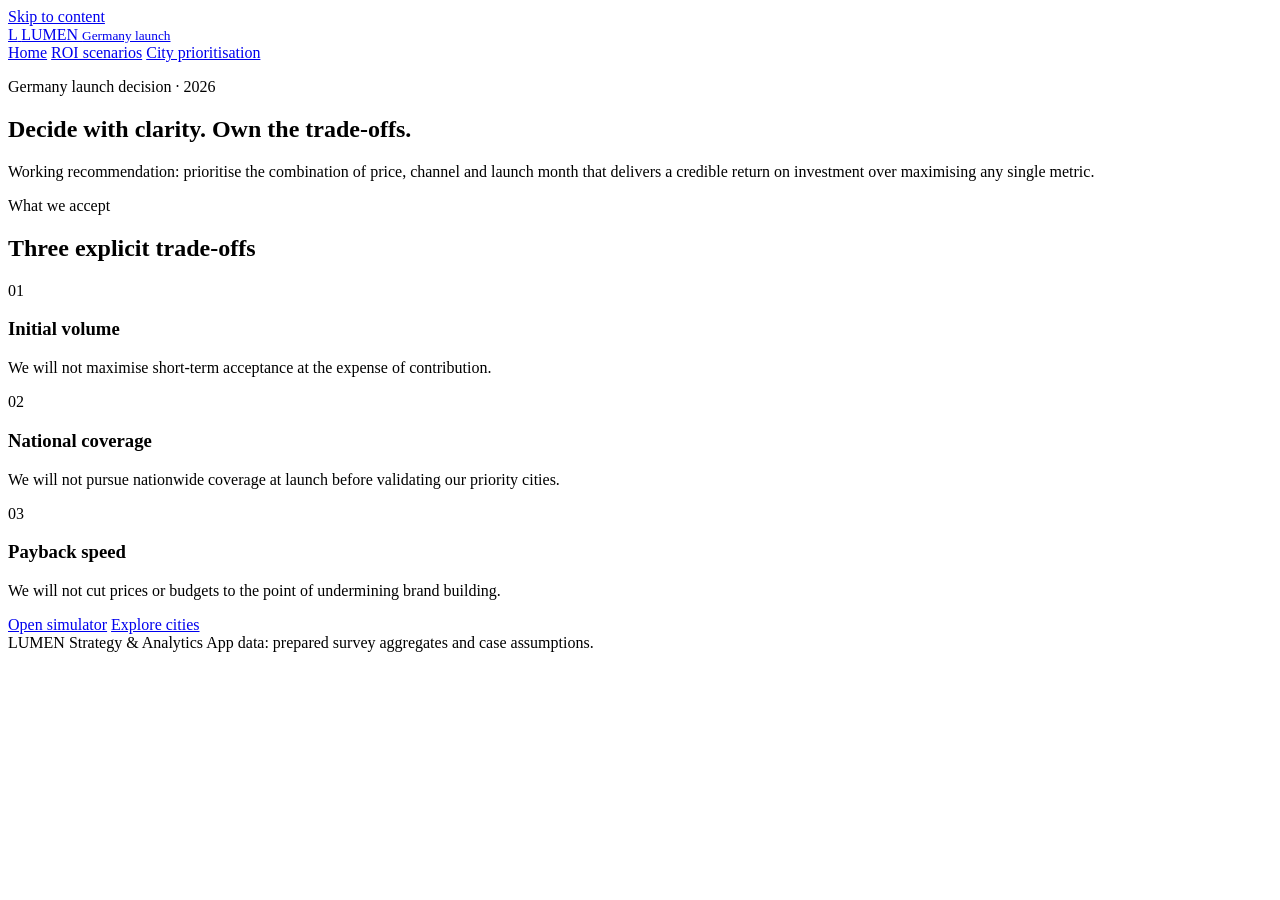
==== index.html @ 21ac66c3 "Merge pull request #10 from Nelwyr/feat/scenario-recommendation-copy Explain CAC and show recommende" ====
<!doctype html>
<html lang="en">
  <head>
    <meta charset="UTF-8" />
    <meta name="viewport" content="width=device-width, initial-scale=1.0" />
    <meta
      name="description"
      content="LUMEN Germany launch decision workspace: ROI scenarios and city prioritisation."
    />
    <title>LUMEN — Germany launch decision</title>
    <link rel="stylesheet" href="styles.css" />
  </head>
  <body>
    <a class="skip-link" href="#main-content">Skip to content</a>
    <header class="site-header">
      <a class="brand" href="#home" aria-label="LUMEN, home">
        <span class="brand-mark">L</span>
        <span>LUMEN <small>Germany launch</small></span>
      </a>
      <nav class="main-nav" aria-label="Main navigation">
        <a href="#home" data-route-link="home">Home</a>
        <a href="#simulator" data-route-link="simulator">ROI scenarios</a>
        <a href="#cities" data-route-link="cities">City prioritisation</a>
      </nav>
    </header>

    <main id="main-content" class="app-shell">
      <section id="home" class="view" data-view="home" aria-labelledby="home-title">
        <p class="eyebrow">Germany launch decision · 2026</p>
        <h1 id="home-title">Decide with clarity. Own the trade-offs.</h1>
        <p class="recommendation">
          Working recommendation: prioritise the combination of price, channel and launch month
          that delivers a credible return on investment over maximising any single metric.
        </p>

        <div class="section-heading">
          <p class="eyebrow">What we accept</p>
          <h2>Three explicit trade-offs</h2>
        </div>
        <div class="tradeoff-grid">
          <article class="tradeoff-card">
            <span class="card-index">01</span>
            <h3>Initial volume</h3>
            <p>We will not maximise short-term acceptance at the expense of contribution.</p>
          </article>
          <article class="tradeoff-card">
            <span class="card-index">02</span>
            <h3>National coverage</h3>
            <p>We will not pursue nationwide coverage at launch before validating our priority cities.</p>
          </article>
          <article class="tradeoff-card">
            <span class="card-index">03</span>
            <h3>Payback speed</h3>
            <p>We will not cut prices or budgets to the point of undermining brand building.</p>
          </article>
        </div>

        <div class="home-actions">
          <a class="button button-primary" href="#simulator">Open simulator</a>
          <a class="button button-secondary" href="#cities">Explore cities</a>
        </div>
      </section>

      <section id="simulator" class="view" data-view="simulator" aria-labelledby="simulator-title" hidden>
        <div class="view-header">
          <div>
            <p class="eyebrow">Core tool</p>
            <h1 id="simulator-title">ROI / scenario simulator</h1>
          </div>
          <span class="status-pill" id="simulator-status" role="status">Loading simulator…</span>
        </div>
        <p class="lede">Adjust price, channel mix, marketing budget and CAC to see the return and the trade-off you are choosing.</p>

        <div class="simulator-layout">
          <section class="panel controls-panel" aria-labelledby="scenario-inputs-title">
            <div class="panel-heading">
              <p class="eyebrow">Inputs</p>
              <h2 id="scenario-inputs-title">Scenario</h2>
            </div>
            <form id="scenario-form">
              <fieldset id="scenario-controls" disabled>
                <legend class="sr-only">Launch scenario inputs</legend>
                <div class="control-grid">
                  <label for="price">Retail price (€)
                    <span>Acceptance tested from €1.79 to €2.59</span>
                    <input id="price" name="price" type="number" min="0.01" step="0.01" value="2.29" required>
                  </label>
                  <label for="budget">Marketing budget (€)
                    <span>Total acquisition spend</span>
                    <input id="budget" name="budget" type="number" min="0.01" step="0.01" value="120000" required>
                  </label>
                  <label for="cac">CAC (€ / acquired customer)
                    <span id="cac-help">Customer acquisition cost: the average marketing spend to acquire one new customer. Enter your assumed cost per customer.</span>
                    <input id="cac" name="cac" type="number" min="0.01" step="0.01" value="44" aria-describedby="cac-help" required>
                  </label>
                </div>
                <fieldset class="channel-mix">
                  <legend>Channel mix · share of units (%)</legend>
                  <div class="control-grid">
                    <label for="mix-dtc">DTC Online<input id="mix-dtc" type="number" min="0" max="100" step="0.1" value="40" required></label>
                    <label for="mix-retail">Retail/Grocery<input id="mix-retail" type="number" min="0" max="100" step="0.1" value="30" required></label>
                    <label for="mix-gym">Gym &amp; Office<input id="mix-gym" type="number" min="0" max="100" step="0.1" value="30" required></label>
                  </div>
                  <p id="mix-total" class="input-help">Total: 100%. Shares must add up to 100%.</p>
                </fieldset>
                <p id="recommended-channel-mix" class="input-help"><strong>Our recommended channel mix:</strong><br>45% Gym &amp; Office · 40% DTC Online · 15% Retail/Grocery.</p>
              </fieldset>
              <p id="scenario-error" class="validation-message" role="alert" hidden></p>
              <button id="retry-simulator" class="button button-secondary" type="button" hidden>Retry loading</button>
            </form>
          </section>

          <section class="panel results-panel" aria-labelledby="scenario-results-title">
            <div class="panel-heading">
              <p class="eyebrow">Output</p>
              <h2 id="scenario-results-title">Scenario results</h2>
            </div>
            <div id="scenario-output" aria-live="polite" aria-atomic="true">
              <div class="metric-grid" aria-label="Calculated scenario metrics">
                <div><span>Unit contribution</span><strong data-metric="contribution">—</strong></div>
                <div><span>CAC assumption</span><strong data-metric="cac">—</strong></div>
                <div><span>LTV : CAC</span><strong data-metric="ratio">—</strong></div>
                <div><span>Estimated payback</span><strong data-metric="payback">—</strong></div>
                <div><span>Estimated acceptance</span><strong data-metric="acceptance">—</strong></div>
                <div><span>Expected customers acquired</span><strong data-metric="customers">—</strong></div>
                <div><span>Contribution LTV</span><strong data-metric="ltv">—</strong></div>
                <div><span>Gap to 3:1 target</span><strong data-metric="gap">—</strong></div>
              </div>
              <p id="target-status" class="target-status"></p>
              <p id="scenario-warning" class="validation-message" hidden></p>
              <div class="decision-note">
                <h3>Who this serves — and what we give up</h3>
                <p id="scenario-tradeoff">Your scenario assessment will appear once the inputs are ready.</p>
              </div>
            </div>
            <details class="model-notes">
              <summary>How to read these results</summary>
              <p>Clients acquired = budget / CAC. Acceptance is a separate survey estimate; it is not applied a second time to customer acquisition. Increasing budget scales customers, not per-customer returns.</p>
              <p>LTV and payback assume stable monthly purchases and an extrapolated customer lifetime calibrated from the historical LTV treated as net revenue. These are scenario assumptions, not observed German retention.</p>
              <p>The leadership assessment uses €2.19 as a premium-price proxy for Jonas and the 3:1 return target for Elena. It does not measure brand perception or prove a launch recommendation. Under a fixed lifetime, LTV:CAC and payback are mathematically linked.</p>
            </details>
          </section>
        </div>

        <div class="diagnostic-grid">
          <section class="panel diagnostic-card position-panel" aria-labelledby="positioning-title">
            <p class="eyebrow">Integrated diagnostic</p>
            <h2 id="positioning-title">Price positioning</h2>
            <p class="position-intro">Four segments. Four competitive contexts. Choose whose awareness matters for this price.</p>
            <fieldset id="position-controls" disabled>
              <legend>Who are we asking to choose LUMEN?</legend>
              <div id="position-segments" class="position-segments"></div>
              <label class="position-channel-label" for="position-channel">Compare single-can prices in <select id="position-channel"></select></label>
            </fieldset>
            <p id="position-status" class="input-help" role="status">Loading price positioning…</p>
            <button id="retry-positioning" class="button button-secondary" type="button" hidden>Retry loading</button>
            <div id="position-results" hidden>
              <div class="position-summary" aria-live="polite" aria-atomic="true">
                <h3 id="position-audience"></h3>
                <p id="position-price-summary"></p>
                <div class="decision-note"><h3>What this price asks of this segment</h3><p id="position-assessment"></p></div>
              </div>
              <figure class="position-figure">
                <figcaption>Price × segment awareness <span>Dots = competitors · vertical line = LUMEN price only</span></figcaption>
                <div id="position-chart"></div>
              </figure>
              <div id="position-brand-cards" class="position-brand-cards"></div>
              <p id="position-channel-note" class="input-help"></p>
              <details class="model-notes"><summary>Awareness, prices and interpretation</summary>
                <p>Awareness = respondents recognising a brand / all respondents in the selected segment, across cities. Counts come from the case's synthetic customer survey; percentages are displayed rounded to whole numbers. The four segments are never pooled into a German average. Awareness is not perceived quality, preference or willingness to pay.</p>
                <p>Prices come from competitor_prices_by_channel.csv, using single 330ml cans only. Multipacks and subscriptions are excluded. Changing channel moves prices, while awareness continues to describe the selected segment as a whole. Changing segment preserves both axis scales. The price axis expands if LUMEN exceeds the displayed range.</p>
                <p>LUMEN has no measured awareness in this survey. Its full-height vertical line encodes only the simulator's retail price; it has no dot or awareness value. The nearest-price assessment uses listed brands in the chosen channel; equal distances use the numbered brand order. This comparison does not adjust the simulator's acceptance or ROI.</p>
                <p>Each brand card gives the recognition count and segment sample size. Samples of 8–14 are directional; awareness below n = 8 is withheld. Sample sizes are not confidence intervals or evidence of population representativeness. The browser loads prepared prices and segment aggregates only.</p>
              </details>
            </div>
          </section>
          <section class="panel diagnostic-card launch-panel" aria-labelledby="timing-title">
            <p class="eyebrow">Integrated diagnostic</p>
            <h2 id="timing-title">Launch window</h2>
            <p class="launch-intro">Choose when to learn — and how long to wait for a real demand test.</p>
            <fieldset id="launch-controls" disabled>
              <legend class="sr-only">Launch timing</legend>
              <label for="launch-month">On-shelf launch month
                <select id="launch-month">
                  <option value="1">January</option><option value="2">February</option><option value="3">March</option>
                  <option value="4" selected>April</option><option value="5">May</option><option value="6">June</option>
                  <option value="7">July</option><option value="8">August</option><option value="9">September</option>
                  <option value="10">October</option><option value="11">November</option><option value="12">December</option>
                </select>
              </label>
              <div class="launch-presets" aria-label="Compare launch approaches">
                <button class="button button-secondary" type="button" data-launch-preset="4" aria-pressed="true">April · before the climb</button>
                <button class="button button-secondary" type="button" data-launch-preset="9" aria-pressed="false">September · quieter pilot</button>
              </div>
            </fieldset>
            <p id="launch-status" class="input-help" role="status">Loading launch context…</p>
            <button id="retry-launch" class="button button-secondary" type="button" hidden>Retry loading</button>
            <div id="launch-results" hidden>
              <div class="launch-assessment" aria-live="polite" aria-atomic="true">
                <p id="launch-selection-summary" class="launch-selection-summary"></p>
                <div class="launch-metrics">
                  <div><strong id="launch-wait"></strong><span id="launch-test-month"></span></div>
                  <div><strong id="launch-exposure"></strong><span id="launch-exposure-label"></span></div>
                </div>
                <div class="decision-note"><h3>What this timing costs</h3><p id="launch-tradeoff"></p></div>
              </div>
              <figure class="launch-figure">
                <figcaption>Monthly demand index <span>Dashed line = source baseline 100 · highlighted column = launch</span><span>Temperature strip below = average German temperature (°C)</span></figcaption>
                <div id="launch-chart" class="launch-chart-scroll" tabindex="0" role="region" aria-label="Year of demand and separate temperature strip; scroll horizontally on small screens"></div>
                <p class="input-help launch-scroll-help">Scroll to compare all 12 months. Launch values also appear above.</p>
              </figure>
              <p id="launch-comparison" class="input-help"></p>
              <p class="input-help">A cheaper learning phase means deliberately limiting pilot spend; the data does not establish lower CAC in quieter months. Temperature is context, not a causal demand model. Timing does not change the ROI calculations above; no euro cost or sales forecast is implied.</p>
              <details class="model-notes"><summary>Timing method and monthly values</summary>
                <p id="launch-method"></p>
                <table class="launch-data-table"><caption>Demand index and average German temperature</caption><thead><tr><th scope="col">Month</th><th scope="col">Index</th><th scope="col">Temperature</th></tr></thead><tbody id="launch-data-body"></tbody></table>
              </details>
            </div>
          </section>
        </div>
      </section>

      <section id="cities" class="view" data-view="cities" aria-labelledby="cities-title" hidden>
        <div class="view-header">
          <div>
            <p class="eyebrow">Where to launch</p>
            <h1 id="cities-title">City prioritisation</h1>
          </div>
          <span class="status-pill" id="city-status" role="status">Loading city data…</span>
        </div>
        <p class="lede">Choose what matters for the first launch. Compare five cities on market size, growth and wellness survey share, and see the trade-off as you change the weights.</p>

        <section class="panel city-weights" aria-labelledby="city-weights-title">
          <div class="panel-heading">
            <p class="eyebrow">Your criteria</p>
            <h2 id="city-weights-title">What should lead the decision?</h2>
          </div>
          <form id="city-form">
            <fieldset id="city-controls" disabled>
              <legend class="sr-only">Criterion importance, from 0 to 100; weights are normalised automatically</legend>
              <div class="city-weight-grid">
                <label for="weight-marketSizeEur"><span class="criterion-label"><i class="criterion-0"></i>Market size <output id="share-marketSizeEur" for="weight-marketSizeEur">—</output></span>
                  <span class="weight-description">National market × illustrative regional share</span>
                  <input id="weight-marketSizeEur" type="range" min="0" max="100" step="1" value="50" aria-describedby="city-weight-help">
                </label>
                <label for="weight-growth"><span class="criterion-label"><i class="criterion-1"></i>Regional growth <output id="share-growth" for="weight-growth">—</output></span>
                  <span class="weight-description">Regional CAGR assumption from Exhibit 1</span>
                  <input id="weight-growth" type="range" min="0" max="100" step="1" value="50" aria-describedby="city-weight-help">
                </label>
                <label for="weight-wellnessDensity"><span class="criterion-label"><i class="criterion-2"></i>Wellness density <output id="share-wellnessDensity" for="weight-wellnessDensity">—</output></span>
                  <span class="weight-description">Proxy: wellness respondents / city sample</span>
                  <input id="weight-wellnessDensity" type="range" min="0" max="100" step="1" value="50" aria-describedby="city-weight-help city-proxy-note">
                </label>
              </div>
              <div class="city-weight-footer">
                <p id="city-weight-help" class="input-help">Move importance from 0 to 100. Displayed weights divide each importance by their total. Equal weights are a starting point, not a recommendation.</p>
                <button id="city-reset-weights" type="button" class="button button-secondary">Reset to equal weights</button>
              </div>
            </fieldset>
          </form>
          <p id="city-weight-summary" class="sr-only" aria-live="polite"></p>
          <p id="city-error" class="validation-message" role="alert" hidden></p>
          <button id="retry-cities" type="button" class="button button-secondary" hidden>Retry loading</button>
        </section>

        <div id="city-results" hidden>
          <section class="panel city-panel" aria-labelledby="city-ranking-title">
            <div class="panel-heading">
              <p class="eyebrow">Relative priorities</p>
              <h2 id="city-ranking-title">Candidate cities</h2>
              <p id="city-ranking-summary" aria-live="polite"></p>
            </div>
            <div class="city-table-scroll" role="region" aria-label="City ranking table; scroll horizontally on small screens" tabindex="0">
              <table class="city-table">
                <caption class="sr-only">Weighted city ranking with contributions, raw inputs and change from equal weights</caption>
                <thead><tr><th scope="col">Rank</th><th scope="col">City / sample</th><th scope="col">Priority index / 100</th><th scope="col">Market size<br><small>2026 · illustrative</small></th><th scope="col">Growth<br><small>CAGR</small></th><th scope="col">Wellness<br><small>Survey share</small></th><th scope="col">Rank change<br><small>vs equal weights</small></th></tr></thead>
                <tbody id="city-ranking-body"></tbody>
              </table>
            </div>
            <p class="input-help">Bar colours match the three criteria above. Contributions add to the index before display rounding. Ties share a rank; tied cities appear alphabetically. Select a city to inspect its survey evidence.</p>
            <div class="decision-note city-tradeoff"><h3>The trade-off</h3><p id="city-tradeoff"></p></div>
            <details class="model-notes">
              <summary>Scoring, sources and limits</summary>
              <p id="city-source-context"></p>
              <p>Each criterion is scaled across these five cities: 100 × (city value − lowest value) / (highest − lowest). The index is the sum of the three scaled values × your normalised weights. A criterion identical across all cities gets 50 for everyone. Zero means lowest in this comparison, not no opportunity.</p>
              <p id="city-proxy-note">Wellness density is a proxy: the share of Urban Wellness Professionals among all respondents in each city. This is survey composition, not a measured population share or a count of wellness venues. The survey has not been population-weighted. City purchase intent is context only.</p>
              <p>Reliability is a sample-size flag, not statistical confidence: n ≥ 15 reliable; n = 8–14 directional; n &lt; 8 insufficient. Only city-level inputs enter the ranking. All segment-level averages are diagnostic only; intent is withheld for n &lt; 8. Ranking is unavailable if a candidate city's total sample falls below 15.</p>
              <p>The regional shares and growth rates are illustrative case assumptions. This screen does not estimate LUMEN market share, city acquisition costs, distribution access or city ROI. Small score gaps do not establish a meaningful difference.</p>
            </details>
            <p id="city-other-context" class="input-help"></p>
          </section>

          <section class="panel city-diagnostics" aria-labelledby="city-diagnostic-title">
            <div class="city-diagnostic-heading">
              <div><p class="eyebrow">Evidence behind the comparison</p><h2 id="city-diagnostic-title">City survey diagnostics</h2></div>
              <label for="city-diagnostic-select">Inspect city <select id="city-diagnostic-select"></select></label>
            </div>
            <p id="city-survey-summary"></p>
            <p class="input-help">Segment averages below never change the ranking. Small samples limit interpretation even when a city total passes the reliability threshold.</p>
            <div id="city-segment-diagnostics" class="city-segment-grid"></div>
          </section>
        </div>
      </section>
    </main>

    <footer class="site-footer">
      <span>LUMEN Strategy &amp; Analytics</span>
      <span>App data: prepared survey aggregates and case assumptions.</span>
    </footer>
    <script type="module" src="app.js"></script>
  </body>
</html>
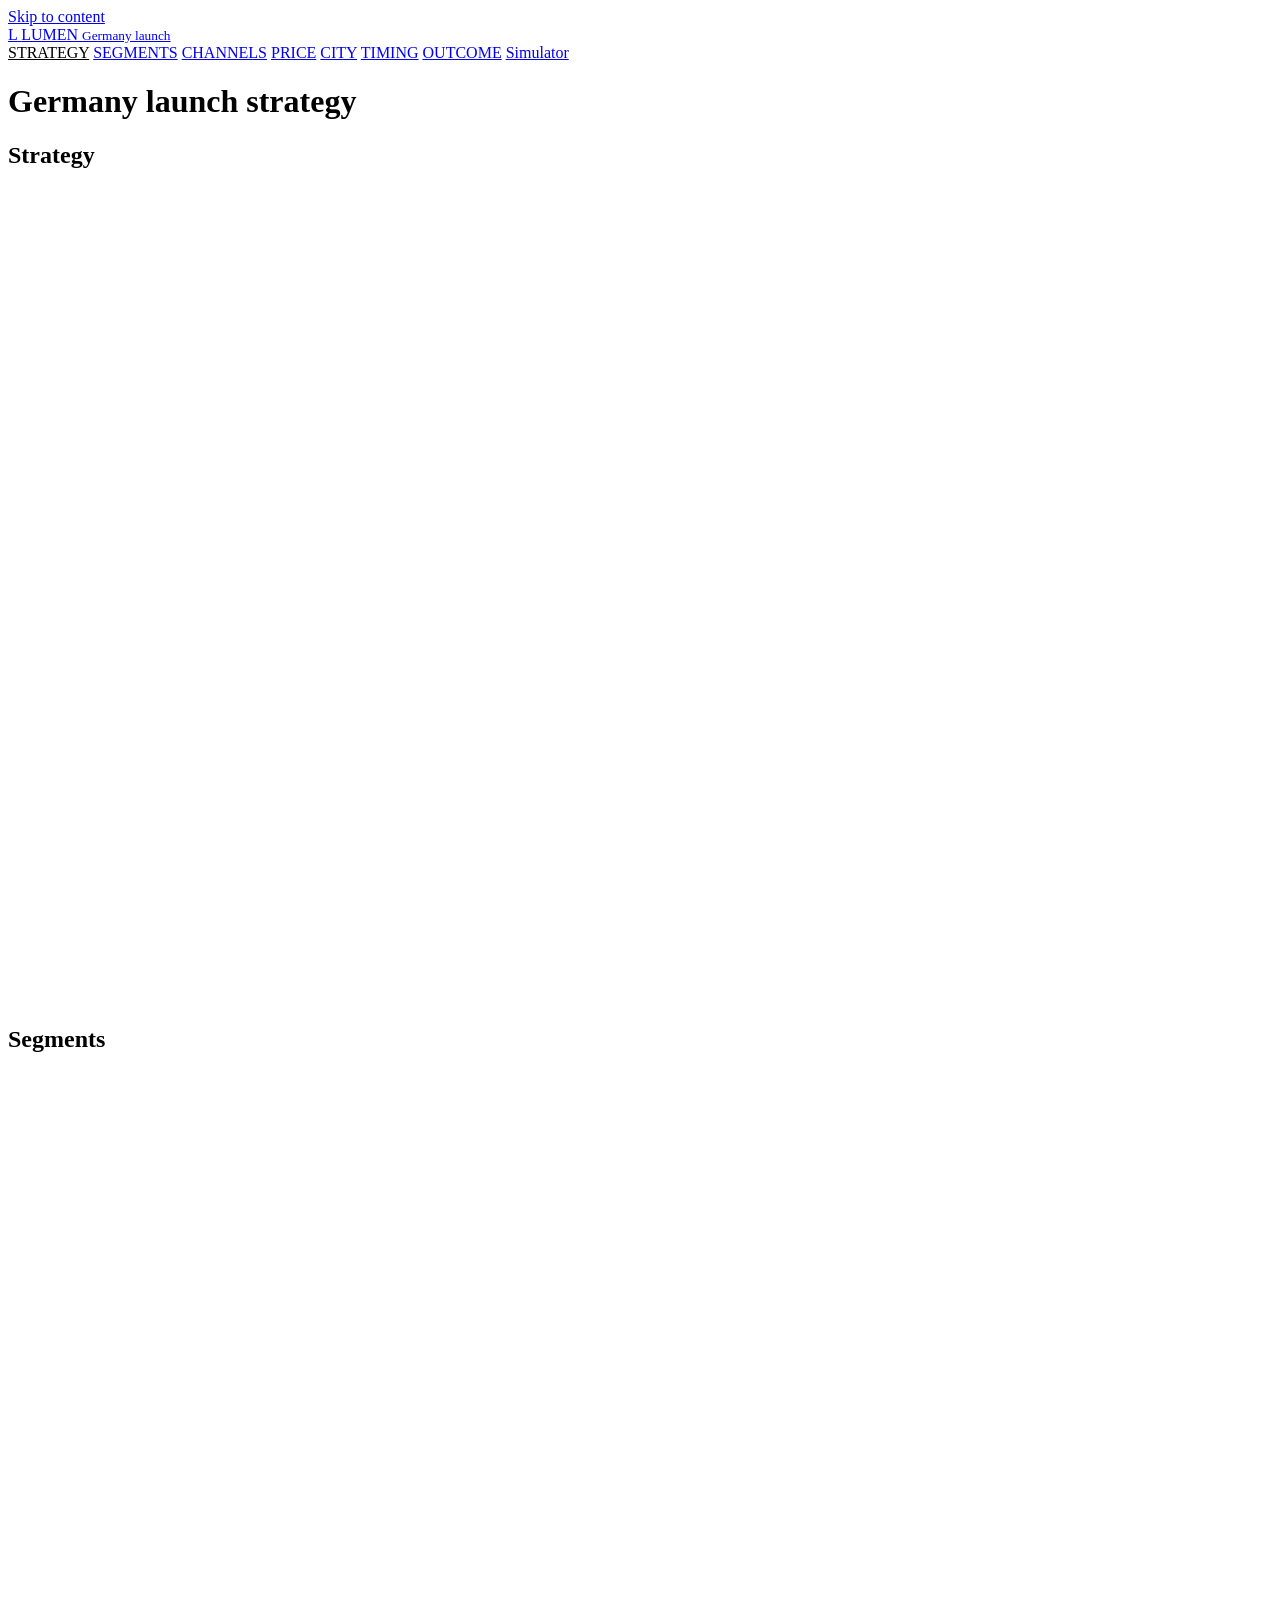
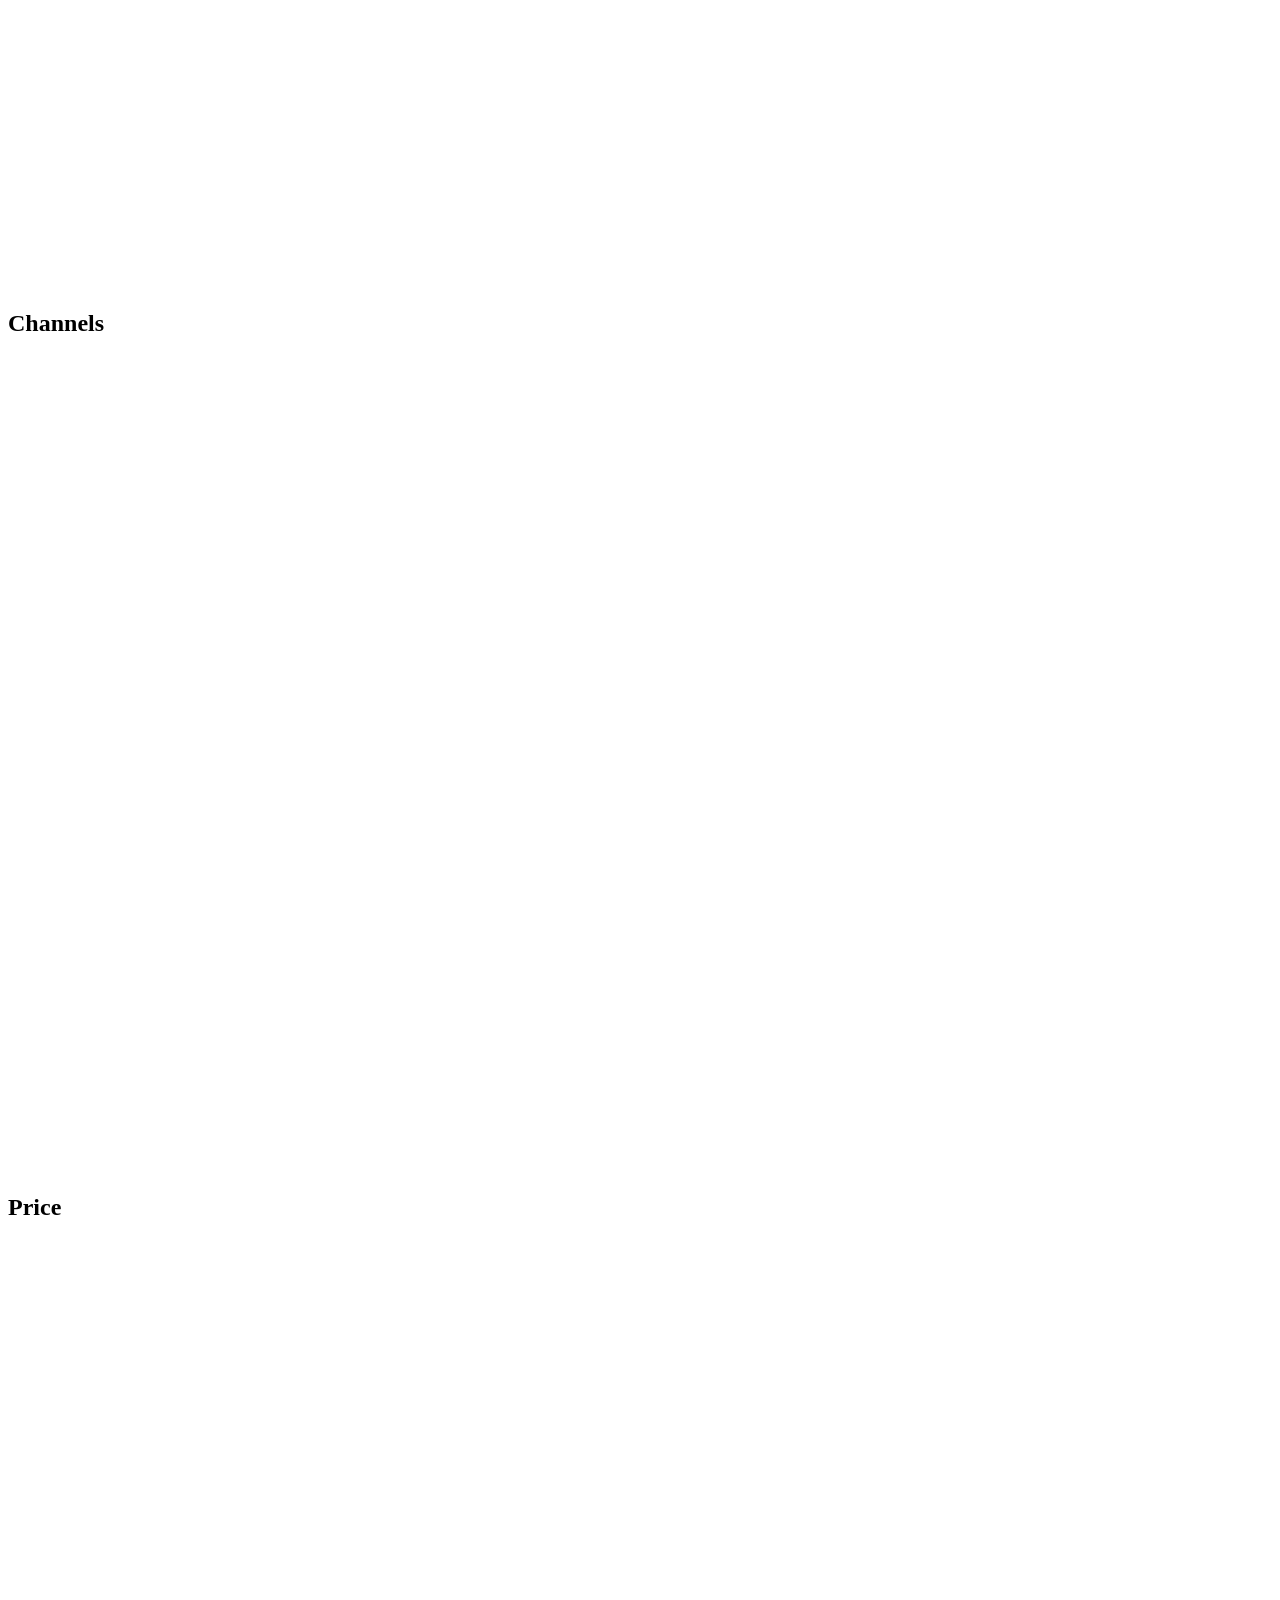
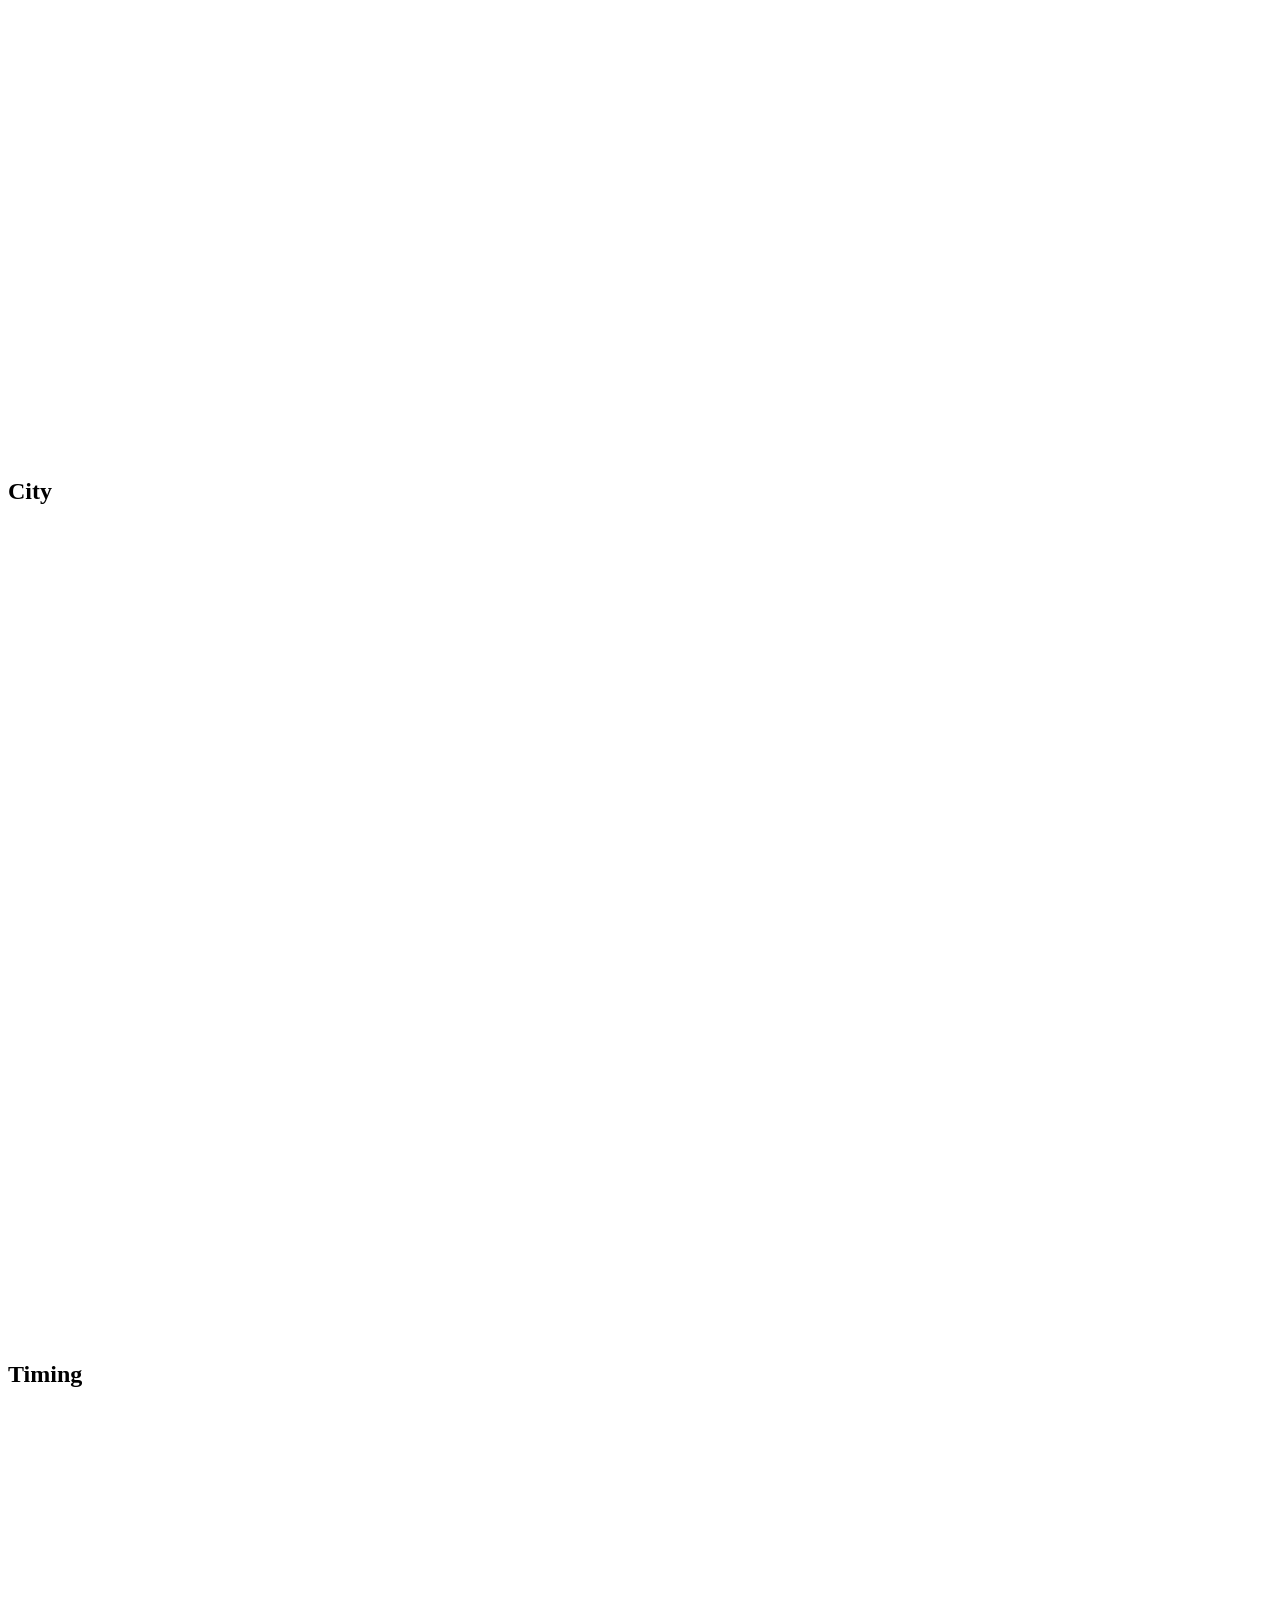
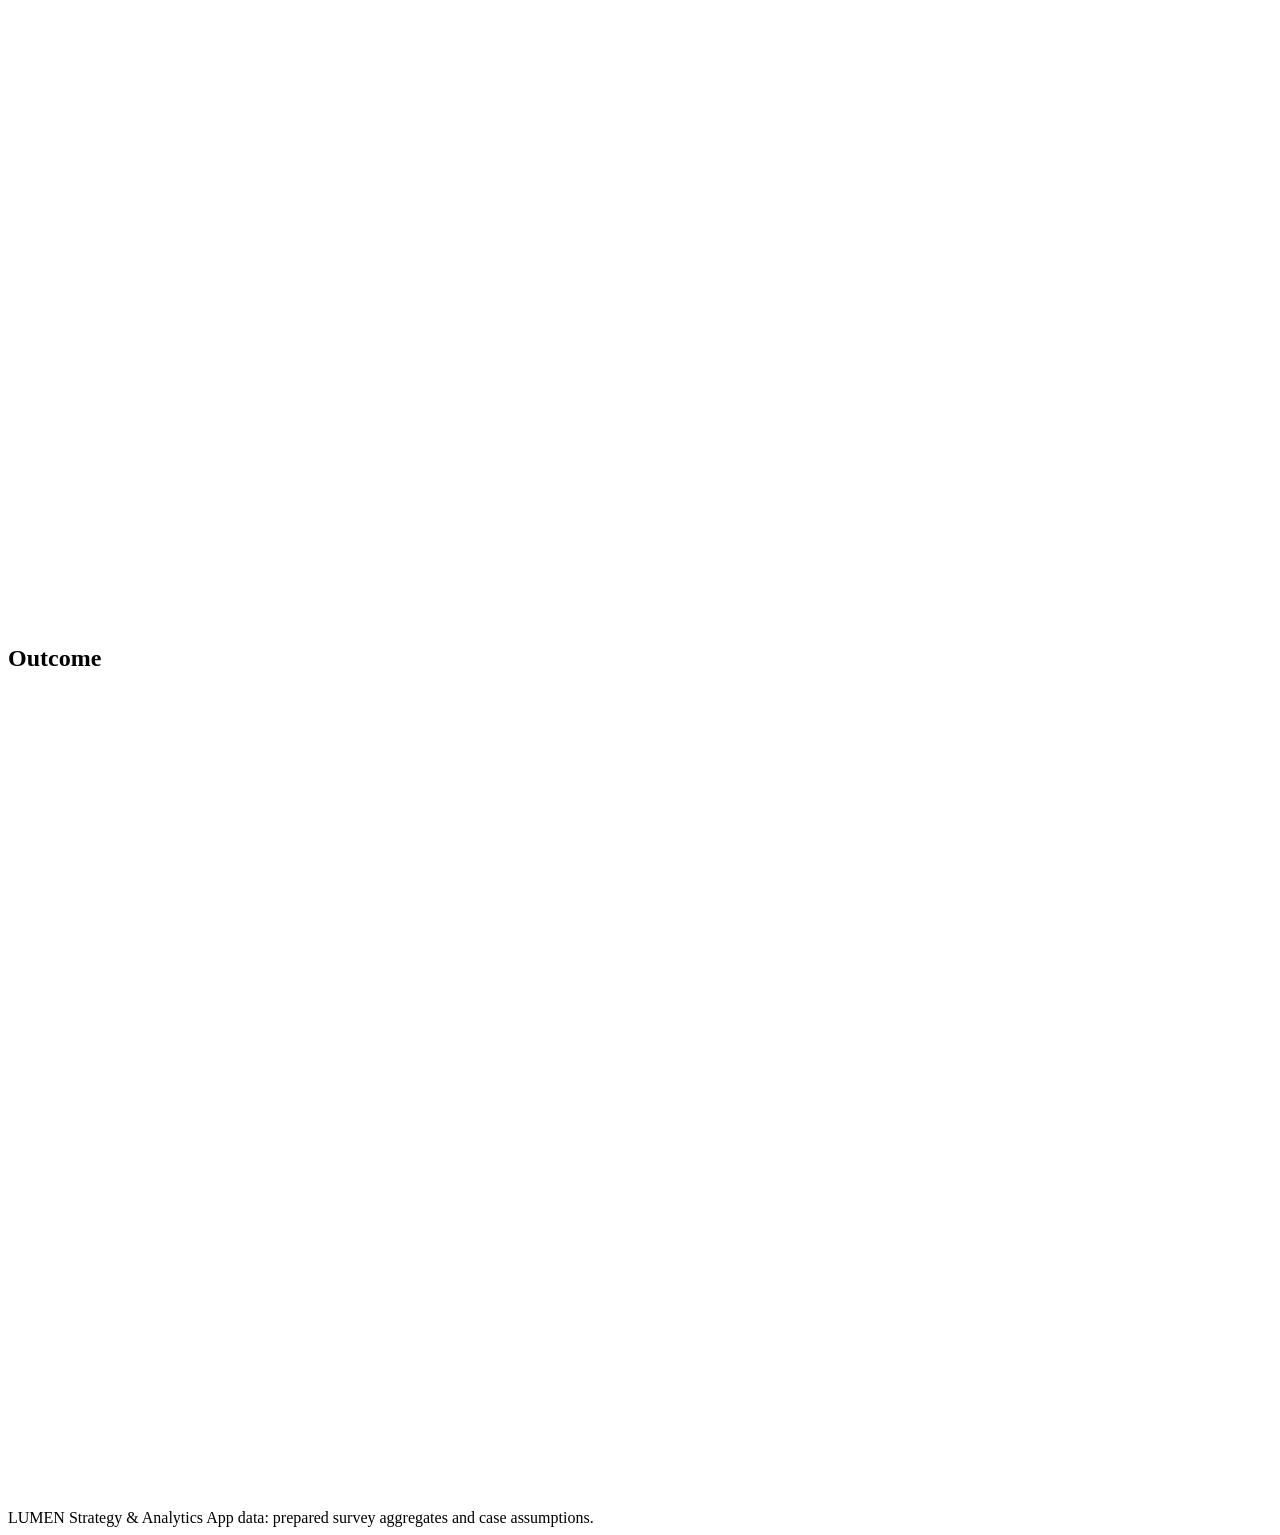
==== commit c39d7aca: "Add story page shell and preserve simulator workspace" ====
--- a/index.html
+++ b/index.html
@@ -1,305 +1,56 @@
 <!doctype html>
-<html lang="en">
+<html lang="en" class="story-page">
   <head>
     <meta charset="UTF-8" />
     <meta name="viewport" content="width=device-width, initial-scale=1.0" />
-    <meta
-      name="description"
-      content="LUMEN Germany launch decision workspace: ROI scenarios and city prioritisation."
-    />
-    <title>LUMEN — Germany launch decision</title>
+    <meta name="description" content="LUMEN Germany launch strategy and scenario simulator." />
+    <title>LUMEN — Germany launch strategy</title>
     <link rel="stylesheet" href="styles.css" />
+    <link rel="stylesheet" href="story.css" />
   </head>
   <body>
     <a class="skip-link" href="#main-content">Skip to content</a>
-    <header class="site-header">
-      <a class="brand" href="#home" aria-label="LUMEN, home">
-        <span class="brand-mark">L</span>
-        <span>LUMEN <small>Germany launch</small></span>
-      </a>
-      <nav class="main-nav" aria-label="Main navigation">
-        <a href="#home" data-route-link="home">Home</a>
-        <a href="#simulator" data-route-link="simulator">ROI scenarios</a>
-        <a href="#cities" data-route-link="cities">City prioritisation</a>
-      </nav>
-    </header>
+    <div class="story-header">
+      <header class="site-header">
+        <a class="brand" href="#strategy" aria-label="LUMEN, strategy">
+          <span class="brand-mark">L</span>
+          <span>LUMEN <small>Germany launch</small></span>
+        </a>
+        <nav class="main-nav" aria-label="Main navigation">
+          <a href="#strategy" data-section-link aria-current="location">STRATEGY</a>
+          <a href="#segments" data-section-link>SEGMENTS</a>
+          <a href="#channels" data-section-link>CHANNELS</a>
+          <a href="#price" data-section-link>PRICE</a>
+          <a href="#city" data-section-link>CITY</a>
+          <a href="#timing" data-section-link>TIMING</a>
+          <a href="#outcome" data-section-link>OUTCOME</a>
+          <a href="simulator.html">Simulator</a>
+        </nav>
+      </header>
+    </div>
 
-    <main id="main-content" class="app-shell">
-      <section id="home" class="view" data-view="home" aria-labelledby="home-title">
-        <p class="eyebrow">Germany launch decision · 2026</p>
-        <h1 id="home-title">Decide with clarity. Own the trade-offs.</h1>
-        <p class="recommendation">
-          Working recommendation: prioritise the combination of price, channel and launch month
-          that delivers a credible return on investment over maximising any single metric.
-        </p>
-
-        <div class="section-heading">
-          <p class="eyebrow">What we accept</p>
-          <h2>Three explicit trade-offs</h2>
-        </div>
-        <div class="tradeoff-grid">
-          <article class="tradeoff-card">
-            <span class="card-index">01</span>
-            <h3>Initial volume</h3>
-            <p>We will not maximise short-term acceptance at the expense of contribution.</p>
-          </article>
-          <article class="tradeoff-card">
-            <span class="card-index">02</span>
-            <h3>National coverage</h3>
-            <p>We will not pursue nationwide coverage at launch before validating our priority cities.</p>
-          </article>
-          <article class="tradeoff-card">
-            <span class="card-index">03</span>
-            <h3>Payback speed</h3>
-            <p>We will not cut prices or budgets to the point of undermining brand building.</p>
-          </article>
-        </div>
-
-        <div class="home-actions">
-          <a class="button button-primary" href="#simulator">Open simulator</a>
-          <a class="button button-secondary" href="#cities">Explore cities</a>
-        </div>
+    <main id="main-content" class="app-shell" tabindex="-1">
+      <h1 class="sr-only">Germany launch strategy</h1>
+      <section id="strategy" class="story-section" aria-labelledby="strategy-title">
+        <h2 id="strategy-title">Strategy</h2>
       </section>
-
-      <section id="simulator" class="view" data-view="simulator" aria-labelledby="simulator-title" hidden>
-        <div class="view-header">
-          <div>
-            <p class="eyebrow">Core tool</p>
-            <h1 id="simulator-title">ROI / scenario simulator</h1>
-          </div>
-          <span class="status-pill" id="simulator-status" role="status">Loading simulator…</span>
-        </div>
-        <p class="lede">Adjust price, channel mix, marketing budget and CAC to see the return and the trade-off you are choosing.</p>
-
-        <div class="simulator-layout">
-          <section class="panel controls-panel" aria-labelledby="scenario-inputs-title">
-            <div class="panel-heading">
-              <p class="eyebrow">Inputs</p>
-              <h2 id="scenario-inputs-title">Scenario</h2>
-            </div>
-            <form id="scenario-form">
-              <fieldset id="scenario-controls" disabled>
-                <legend class="sr-only">Launch scenario inputs</legend>
-                <div class="control-grid">
-                  <label for="price">Retail price (€)
-                    <span>Acceptance tested from €1.79 to €2.59</span>
-                    <input id="price" name="price" type="number" min="0.01" step="0.01" value="2.29" required>
-                  </label>
-                  <label for="budget">Marketing budget (€)
-                    <span>Total acquisition spend</span>
-                    <input id="budget" name="budget" type="number" min="0.01" step="0.01" value="120000" required>
-                  </label>
-                  <label for="cac">CAC (€ / acquired customer)
-                    <span id="cac-help">Customer acquisition cost: the average marketing spend to acquire one new customer. Enter your assumed cost per customer.</span>
-                    <input id="cac" name="cac" type="number" min="0.01" step="0.01" value="44" aria-describedby="cac-help" required>
-                  </label>
-                </div>
-                <fieldset class="channel-mix">
-                  <legend>Channel mix · share of units (%)</legend>
-                  <div class="control-grid">
-                    <label for="mix-dtc">DTC Online<input id="mix-dtc" type="number" min="0" max="100" step="0.1" value="40" required></label>
-                    <label for="mix-retail">Retail/Grocery<input id="mix-retail" type="number" min="0" max="100" step="0.1" value="30" required></label>
-                    <label for="mix-gym">Gym &amp; Office<input id="mix-gym" type="number" min="0" max="100" step="0.1" value="30" required></label>
-                  </div>
-                  <p id="mix-total" class="input-help">Total: 100%. Shares must add up to 100%.</p>
-                </fieldset>
-                <p id="recommended-channel-mix" class="input-help"><strong>Our recommended channel mix:</strong><br>45% Gym &amp; Office · 40% DTC Online · 15% Retail/Grocery.</p>
-              </fieldset>
-              <p id="scenario-error" class="validation-message" role="alert" hidden></p>
-              <button id="retry-simulator" class="button button-secondary" type="button" hidden>Retry loading</button>
-            </form>
-          </section>
-
-          <section class="panel results-panel" aria-labelledby="scenario-results-title">
-            <div class="panel-heading">
-              <p class="eyebrow">Output</p>
-              <h2 id="scenario-results-title">Scenario results</h2>
-            </div>
-            <div id="scenario-output" aria-live="polite" aria-atomic="true">
-              <div class="metric-grid" aria-label="Calculated scenario metrics">
-                <div><span>Unit contribution</span><strong data-metric="contribution">—</strong></div>
-                <div><span>CAC assumption</span><strong data-metric="cac">—</strong></div>
-                <div><span>LTV : CAC</span><strong data-metric="ratio">—</strong></div>
-                <div><span>Estimated payback</span><strong data-metric="payback">—</strong></div>
-                <div><span>Estimated acceptance</span><strong data-metric="acceptance">—</strong></div>
-                <div><span>Expected customers acquired</span><strong data-metric="customers">—</strong></div>
-                <div><span>Contribution LTV</span><strong data-metric="ltv">—</strong></div>
-                <div><span>Gap to 3:1 target</span><strong data-metric="gap">—</strong></div>
-              </div>
-              <p id="target-status" class="target-status"></p>
-              <p id="scenario-warning" class="validation-message" hidden></p>
-              <div class="decision-note">
-                <h3>Who this serves — and what we give up</h3>
-                <p id="scenario-tradeoff">Your scenario assessment will appear once the inputs are ready.</p>
-              </div>
-            </div>
-            <details class="model-notes">
-              <summary>How to read these results</summary>
-              <p>Clients acquired = budget / CAC. Acceptance is a separate survey estimate; it is not applied a second time to customer acquisition. Increasing budget scales customers, not per-customer returns.</p>
-              <p>LTV and payback assume stable monthly purchases and an extrapolated customer lifetime calibrated from the historical LTV treated as net revenue. These are scenario assumptions, not observed German retention.</p>
-              <p>The leadership assessment uses €2.19 as a premium-price proxy for Jonas and the 3:1 return target for Elena. It does not measure brand perception or prove a launch recommendation. Under a fixed lifetime, LTV:CAC and payback are mathematically linked.</p>
-            </details>
-          </section>
-        </div>
-
-        <div class="diagnostic-grid">
-          <section class="panel diagnostic-card position-panel" aria-labelledby="positioning-title">
-            <p class="eyebrow">Integrated diagnostic</p>
-            <h2 id="positioning-title">Price positioning</h2>
-            <p class="position-intro">Four segments. Four competitive contexts. Choose whose awareness matters for this price.</p>
-            <fieldset id="position-controls" disabled>
-              <legend>Who are we asking to choose LUMEN?</legend>
-              <div id="position-segments" class="position-segments"></div>
-              <label class="position-channel-label" for="position-channel">Compare single-can prices in <select id="position-channel"></select></label>
-            </fieldset>
-            <p id="position-status" class="input-help" role="status">Loading price positioning…</p>
-            <button id="retry-positioning" class="button button-secondary" type="button" hidden>Retry loading</button>
-            <div id="position-results" hidden>
-              <div class="position-summary" aria-live="polite" aria-atomic="true">
-                <h3 id="position-audience"></h3>
-                <p id="position-price-summary"></p>
-                <div class="decision-note"><h3>What this price asks of this segment</h3><p id="position-assessment"></p></div>
-              </div>
-              <figure class="position-figure">
-                <figcaption>Price × segment awareness <span>Dots = competitors · vertical line = LUMEN price only</span></figcaption>
-                <div id="position-chart"></div>
-              </figure>
-              <div id="position-brand-cards" class="position-brand-cards"></div>
-              <p id="position-channel-note" class="input-help"></p>
-              <details class="model-notes"><summary>Awareness, prices and interpretation</summary>
-                <p>Awareness = respondents recognising a brand / all respondents in the selected segment, across cities. Counts come from the case's synthetic customer survey; percentages are displayed rounded to whole numbers. The four segments are never pooled into a German average. Awareness is not perceived quality, preference or willingness to pay.</p>
-                <p>Prices come from competitor_prices_by_channel.csv, using single 330ml cans only. Multipacks and subscriptions are excluded. Changing channel moves prices, while awareness continues to describe the selected segment as a whole. Changing segment preserves both axis scales. The price axis expands if LUMEN exceeds the displayed range.</p>
-                <p>LUMEN has no measured awareness in this survey. Its full-height vertical line encodes only the simulator's retail price; it has no dot or awareness value. The nearest-price assessment uses listed brands in the chosen channel; equal distances use the numbered brand order. This comparison does not adjust the simulator's acceptance or ROI.</p>
-                <p>Each brand card gives the recognition count and segment sample size. Samples of 8–14 are directional; awareness below n = 8 is withheld. Sample sizes are not confidence intervals or evidence of population representativeness. The browser loads prepared prices and segment aggregates only.</p>
-              </details>
-            </div>
-          </section>
-          <section class="panel diagnostic-card launch-panel" aria-labelledby="timing-title">
-            <p class="eyebrow">Integrated diagnostic</p>
-            <h2 id="timing-title">Launch window</h2>
-            <p class="launch-intro">Choose when to learn — and how long to wait for a real demand test.</p>
-            <fieldset id="launch-controls" disabled>
-              <legend class="sr-only">Launch timing</legend>
-              <label for="launch-month">On-shelf launch month
-                <select id="launch-month">
-                  <option value="1">January</option><option value="2">February</option><option value="3">March</option>
-                  <option value="4" selected>April</option><option value="5">May</option><option value="6">June</option>
-                  <option value="7">July</option><option value="8">August</option><option value="9">September</option>
-                  <option value="10">October</option><option value="11">November</option><option value="12">December</option>
-                </select>
-              </label>
-              <div class="launch-presets" aria-label="Compare launch approaches">
-                <button class="button button-secondary" type="button" data-launch-preset="4" aria-pressed="true">April · before the climb</button>
-                <button class="button button-secondary" type="button" data-launch-preset="9" aria-pressed="false">September · quieter pilot</button>
-              </div>
-            </fieldset>
-            <p id="launch-status" class="input-help" role="status">Loading launch context…</p>
-            <button id="retry-launch" class="button button-secondary" type="button" hidden>Retry loading</button>
-            <div id="launch-results" hidden>
-              <div class="launch-assessment" aria-live="polite" aria-atomic="true">
-                <p id="launch-selection-summary" class="launch-selection-summary"></p>
-                <div class="launch-metrics">
-                  <div><strong id="launch-wait"></strong><span id="launch-test-month"></span></div>
-                  <div><strong id="launch-exposure"></strong><span id="launch-exposure-label"></span></div>
-                </div>
-                <div class="decision-note"><h3>What this timing costs</h3><p id="launch-tradeoff"></p></div>
-              </div>
-              <figure class="launch-figure">
-                <figcaption>Monthly demand index <span>Dashed line = source baseline 100 · highlighted column = launch</span><span>Temperature strip below = average German temperature (°C)</span></figcaption>
-                <div id="launch-chart" class="launch-chart-scroll" tabindex="0" role="region" aria-label="Year of demand and separate temperature strip; scroll horizontally on small screens"></div>
-                <p class="input-help launch-scroll-help">Scroll to compare all 12 months. Launch values also appear above.</p>
-              </figure>
-              <p id="launch-comparison" class="input-help"></p>
-              <p class="input-help">A cheaper learning phase means deliberately limiting pilot spend; the data does not establish lower CAC in quieter months. Temperature is context, not a causal demand model. Timing does not change the ROI calculations above; no euro cost or sales forecast is implied.</p>
-              <details class="model-notes"><summary>Timing method and monthly values</summary>
-                <p id="launch-method"></p>
-                <table class="launch-data-table"><caption>Demand index and average German temperature</caption><thead><tr><th scope="col">Month</th><th scope="col">Index</th><th scope="col">Temperature</th></tr></thead><tbody id="launch-data-body"></tbody></table>
-              </details>
-            </div>
-          </section>
-        </div>
+      <section id="segments" class="story-section" aria-labelledby="segments-title">
+        <h2 id="segments-title">Segments</h2>
       </section>
-
-      <section id="cities" class="view" data-view="cities" aria-labelledby="cities-title" hidden>
-        <div class="view-header">
-          <div>
-            <p class="eyebrow">Where to launch</p>
-            <h1 id="cities-title">City prioritisation</h1>
-          </div>
-          <span class="status-pill" id="city-status" role="status">Loading city data…</span>
-        </div>
-        <p class="lede">Choose what matters for the first launch. Compare five cities on market size, growth and wellness survey share, and see the trade-off as you change the weights.</p>
-
-        <section class="panel city-weights" aria-labelledby="city-weights-title">
-          <div class="panel-heading">
-            <p class="eyebrow">Your criteria</p>
-            <h2 id="city-weights-title">What should lead the decision?</h2>
-          </div>
-          <form id="city-form">
-            <fieldset id="city-controls" disabled>
-              <legend class="sr-only">Criterion importance, from 0 to 100; weights are normalised automatically</legend>
-              <div class="city-weight-grid">
-                <label for="weight-marketSizeEur"><span class="criterion-label"><i class="criterion-0"></i>Market size <output id="share-marketSizeEur" for="weight-marketSizeEur">—</output></span>
-                  <span class="weight-description">National market × illustrative regional share</span>
-                  <input id="weight-marketSizeEur" type="range" min="0" max="100" step="1" value="50" aria-describedby="city-weight-help">
-                </label>
-                <label for="weight-growth"><span class="criterion-label"><i class="criterion-1"></i>Regional growth <output id="share-growth" for="weight-growth">—</output></span>
-                  <span class="weight-description">Regional CAGR assumption from Exhibit 1</span>
-                  <input id="weight-growth" type="range" min="0" max="100" step="1" value="50" aria-describedby="city-weight-help">
-                </label>
-                <label for="weight-wellnessDensity"><span class="criterion-label"><i class="criterion-2"></i>Wellness density <output id="share-wellnessDensity" for="weight-wellnessDensity">—</output></span>
-                  <span class="weight-description">Proxy: wellness respondents / city sample</span>
-                  <input id="weight-wellnessDensity" type="range" min="0" max="100" step="1" value="50" aria-describedby="city-weight-help city-proxy-note">
-                </label>
-              </div>
-              <div class="city-weight-footer">
-                <p id="city-weight-help" class="input-help">Move importance from 0 to 100. Displayed weights divide each importance by their total. Equal weights are a starting point, not a recommendation.</p>
-                <button id="city-reset-weights" type="button" class="button button-secondary">Reset to equal weights</button>
-              </div>
-            </fieldset>
-          </form>
-          <p id="city-weight-summary" class="sr-only" aria-live="polite"></p>
-          <p id="city-error" class="validation-message" role="alert" hidden></p>
-          <button id="retry-cities" type="button" class="button button-secondary" hidden>Retry loading</button>
-        </section>
-
-        <div id="city-results" hidden>
-          <section class="panel city-panel" aria-labelledby="city-ranking-title">
-            <div class="panel-heading">
-              <p class="eyebrow">Relative priorities</p>
-              <h2 id="city-ranking-title">Candidate cities</h2>
-              <p id="city-ranking-summary" aria-live="polite"></p>
-            </div>
-            <div class="city-table-scroll" role="region" aria-label="City ranking table; scroll horizontally on small screens" tabindex="0">
-              <table class="city-table">
-                <caption class="sr-only">Weighted city ranking with contributions, raw inputs and change from equal weights</caption>
-                <thead><tr><th scope="col">Rank</th><th scope="col">City / sample</th><th scope="col">Priority index / 100</th><th scope="col">Market size<br><small>2026 · illustrative</small></th><th scope="col">Growth<br><small>CAGR</small></th><th scope="col">Wellness<br><small>Survey share</small></th><th scope="col">Rank change<br><small>vs equal weights</small></th></tr></thead>
-                <tbody id="city-ranking-body"></tbody>
-              </table>
-            </div>
-            <p class="input-help">Bar colours match the three criteria above. Contributions add to the index before display rounding. Ties share a rank; tied cities appear alphabetically. Select a city to inspect its survey evidence.</p>
-            <div class="decision-note city-tradeoff"><h3>The trade-off</h3><p id="city-tradeoff"></p></div>
-            <details class="model-notes">
-              <summary>Scoring, sources and limits</summary>
-              <p id="city-source-context"></p>
-              <p>Each criterion is scaled across these five cities: 100 × (city value − lowest value) / (highest − lowest). The index is the sum of the three scaled values × your normalised weights. A criterion identical across all cities gets 50 for everyone. Zero means lowest in this comparison, not no opportunity.</p>
-              <p id="city-proxy-note">Wellness density is a proxy: the share of Urban Wellness Professionals among all respondents in each city. This is survey composition, not a measured population share or a count of wellness venues. The survey has not been population-weighted. City purchase intent is context only.</p>
-              <p>Reliability is a sample-size flag, not statistical confidence: n ≥ 15 reliable; n = 8–14 directional; n &lt; 8 insufficient. Only city-level inputs enter the ranking. All segment-level averages are diagnostic only; intent is withheld for n &lt; 8. Ranking is unavailable if a candidate city's total sample falls below 15.</p>
-              <p>The regional shares and growth rates are illustrative case assumptions. This screen does not estimate LUMEN market share, city acquisition costs, distribution access or city ROI. Small score gaps do not establish a meaningful difference.</p>
-            </details>
-            <p id="city-other-context" class="input-help"></p>
-          </section>
-
-          <section class="panel city-diagnostics" aria-labelledby="city-diagnostic-title">
-            <div class="city-diagnostic-heading">
-              <div><p class="eyebrow">Evidence behind the comparison</p><h2 id="city-diagnostic-title">City survey diagnostics</h2></div>
-              <label for="city-diagnostic-select">Inspect city <select id="city-diagnostic-select"></select></label>
-            </div>
-            <p id="city-survey-summary"></p>
-            <p class="input-help">Segment averages below never change the ranking. Small samples limit interpretation even when a city total passes the reliability threshold.</p>
-            <div id="city-segment-diagnostics" class="city-segment-grid"></div>
-          </section>
-        </div>
+      <section id="channels" class="story-section" aria-labelledby="channels-title">
+        <h2 id="channels-title">Channels</h2>
+      </section>
+      <section id="price" class="story-section" aria-labelledby="price-title">
+        <h2 id="price-title">Price</h2>
+      </section>
+      <section id="city" class="story-section" aria-labelledby="city-title">
+        <h2 id="city-title">City</h2>
+      </section>
+      <section id="timing" class="story-section" aria-labelledby="timing-title">
+        <h2 id="timing-title">Timing</h2>
+      </section>
+      <section id="outcome" class="story-section" aria-labelledby="outcome-title">
+        <h2 id="outcome-title">Outcome</h2>
       </section>
     </main>
 
@@ -307,6 +58,6 @@
       <span>LUMEN Strategy &amp; Analytics</span>
       <span>App data: prepared survey aggregates and case assumptions.</span>
     </footer>
-    <script type="module" src="app.js"></script>
+    <script type="module" src="story.js"></script>
   </body>
 </html>
--- a/story.css
+++ b/story.css
@@ -0,0 +1,33 @@
+.story-page {
+  --story-header-height: 90px;
+  scroll-behavior: smooth;
+  scroll-padding-top: calc(var(--story-header-height) + 24px);
+}
+
+.story-header {
+  position: sticky;
+  top: 0;
+  z-index: 5;
+  background: var(--bg);
+}
+
+.story-header .site-header { flex-wrap: wrap; }
+.story-header .main-nav { flex-wrap: wrap; }
+.story-header .main-nav a[aria-current="location"] {
+  background: var(--surface-raised);
+  color: var(--text);
+}
+
+.story-section {
+  min-height: calc(100vh - var(--story-header-height));
+  min-height: calc(100svh - var(--story-header-height));
+}
+
+@media (max-width: 1100px) {
+  .story-page { --story-header-height: 180px; }
+  .story-header .main-nav { width: 100%; justify-content: flex-start; }
+}
+
+@media (prefers-reduced-motion: reduce) {
+  .story-page { scroll-behavior: auto; }
+}
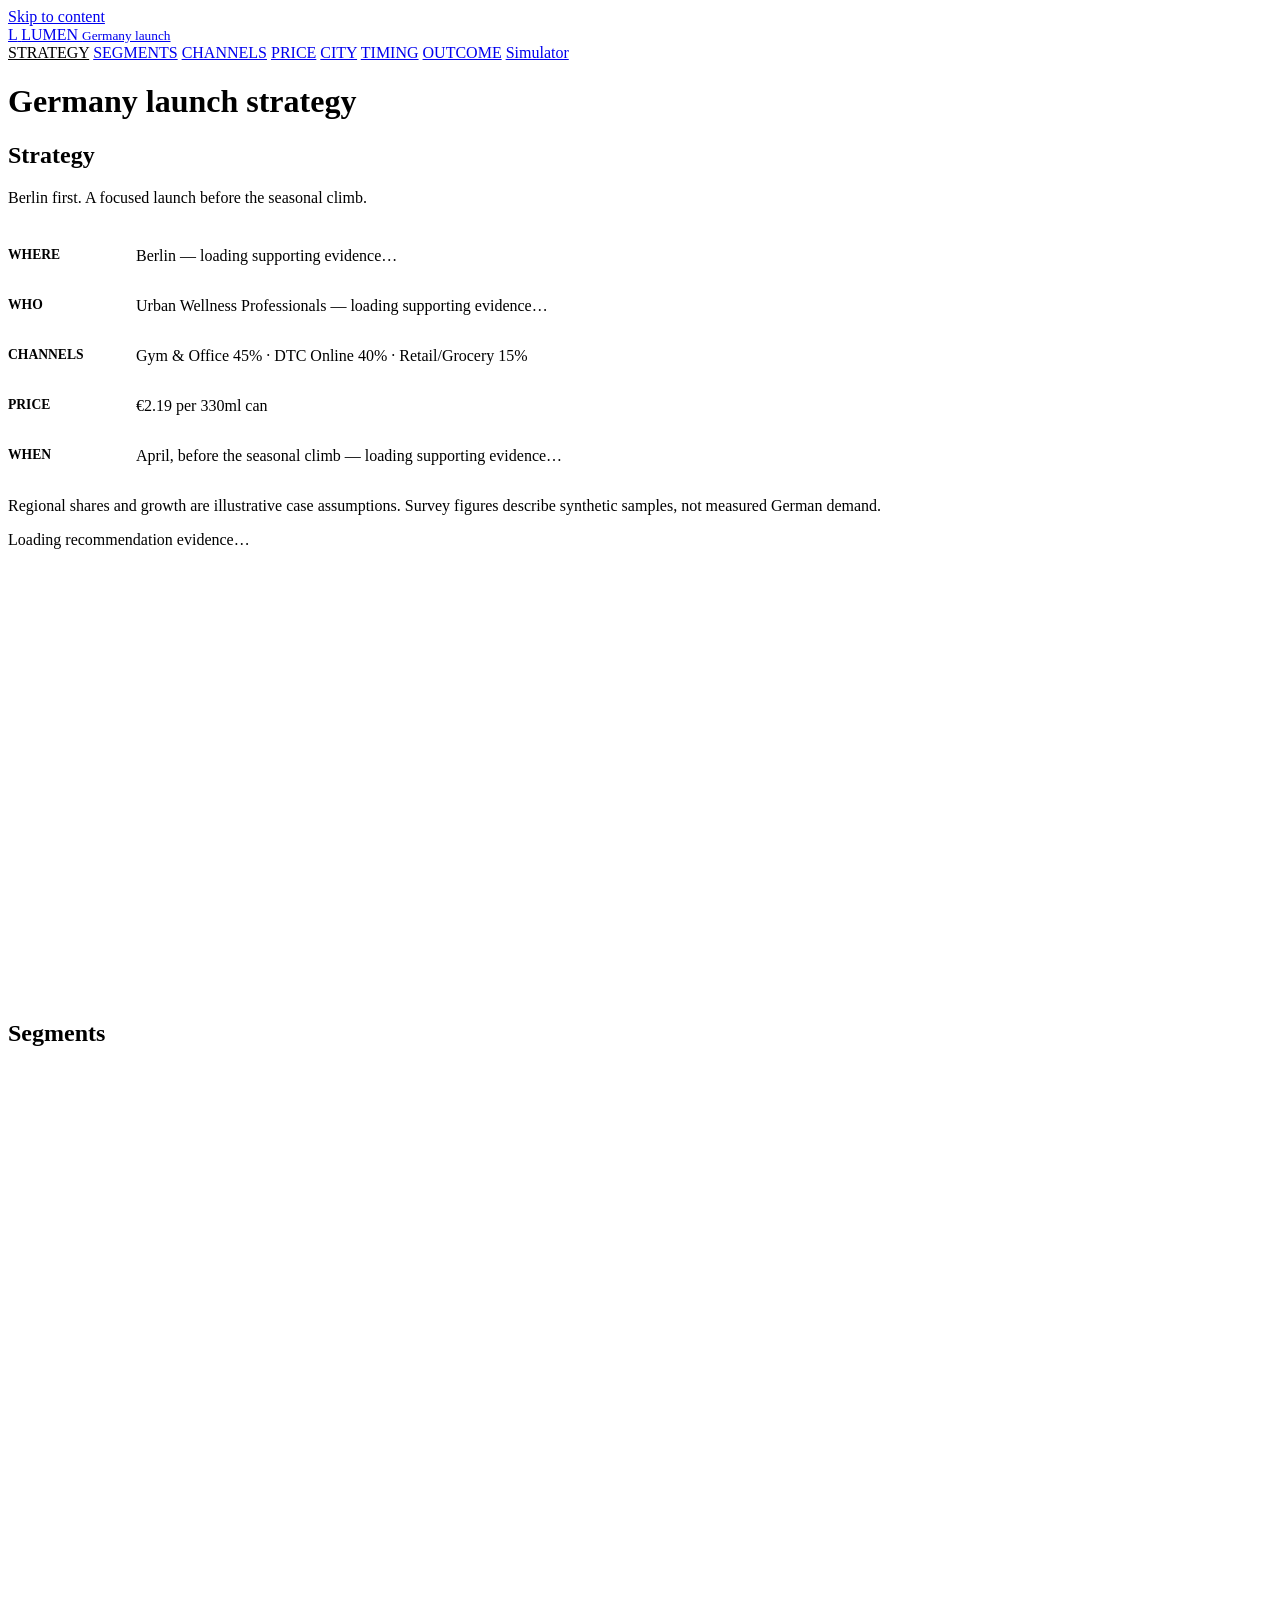
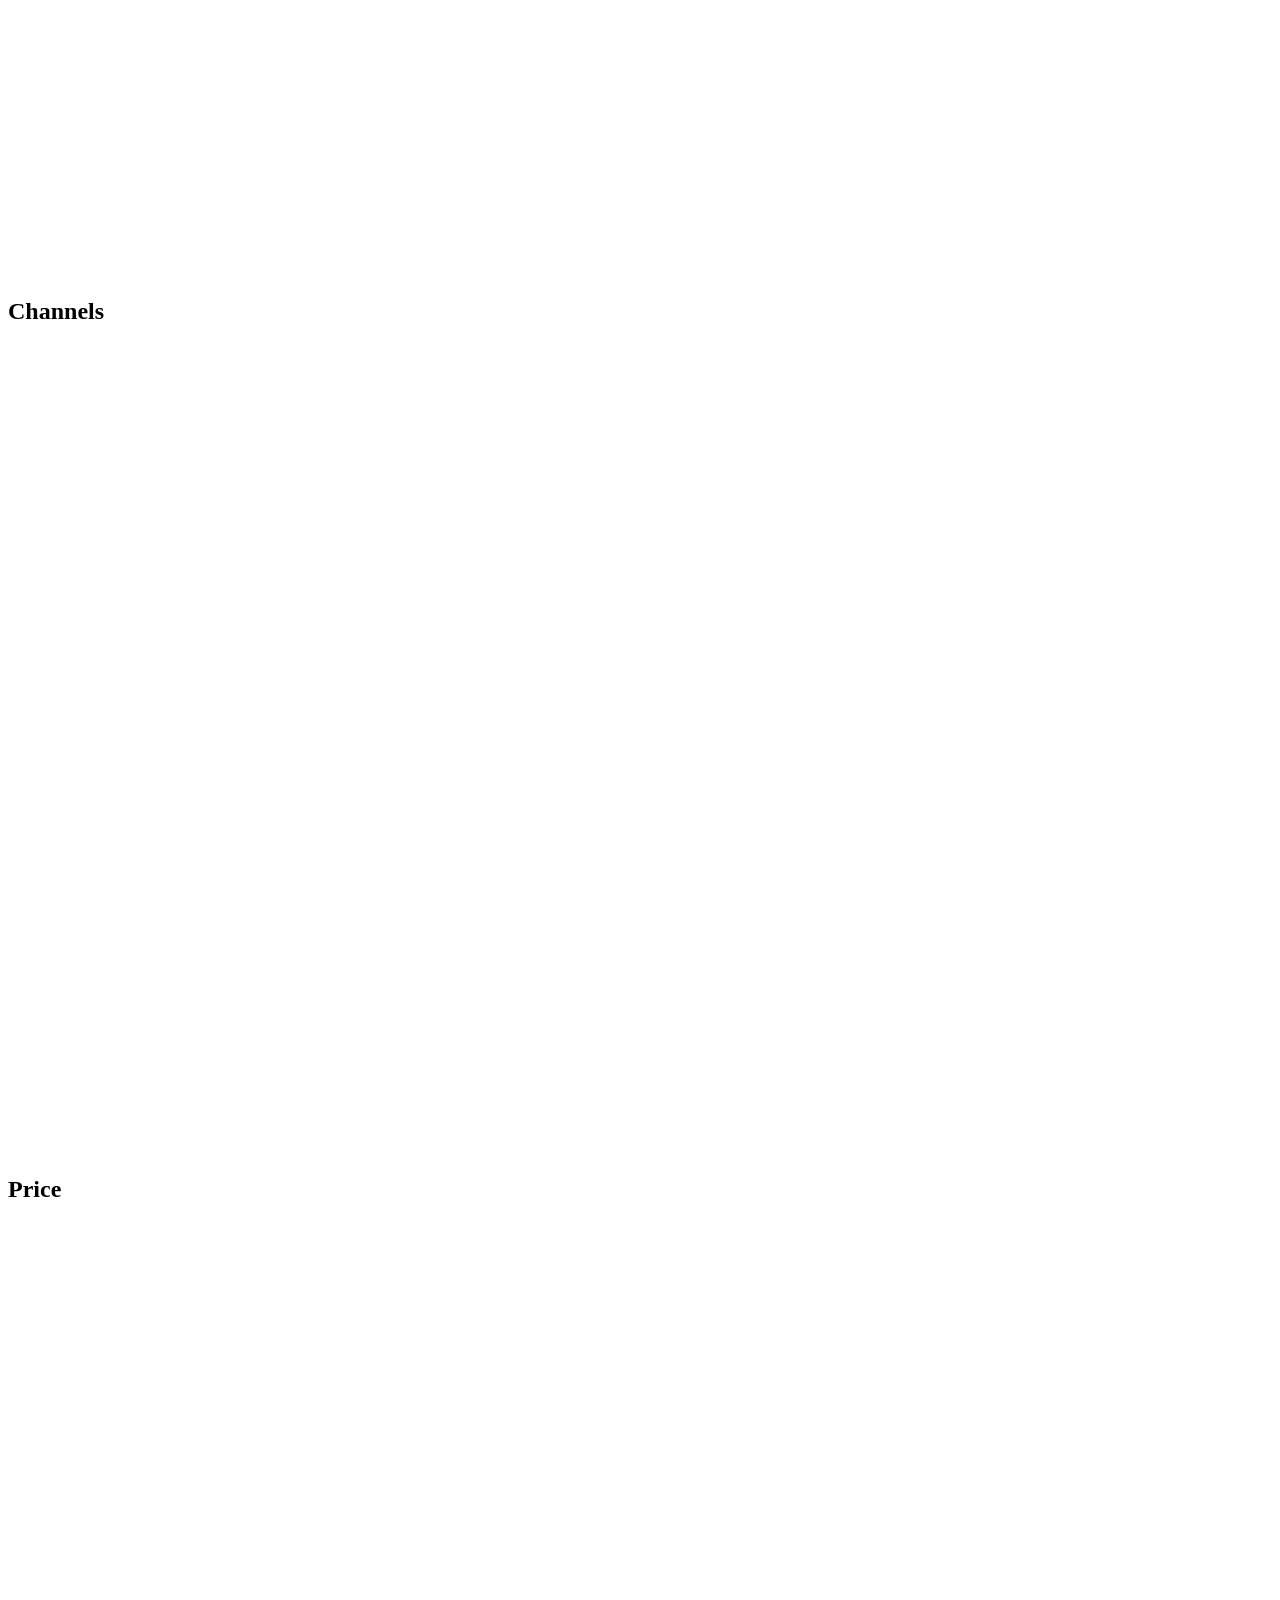
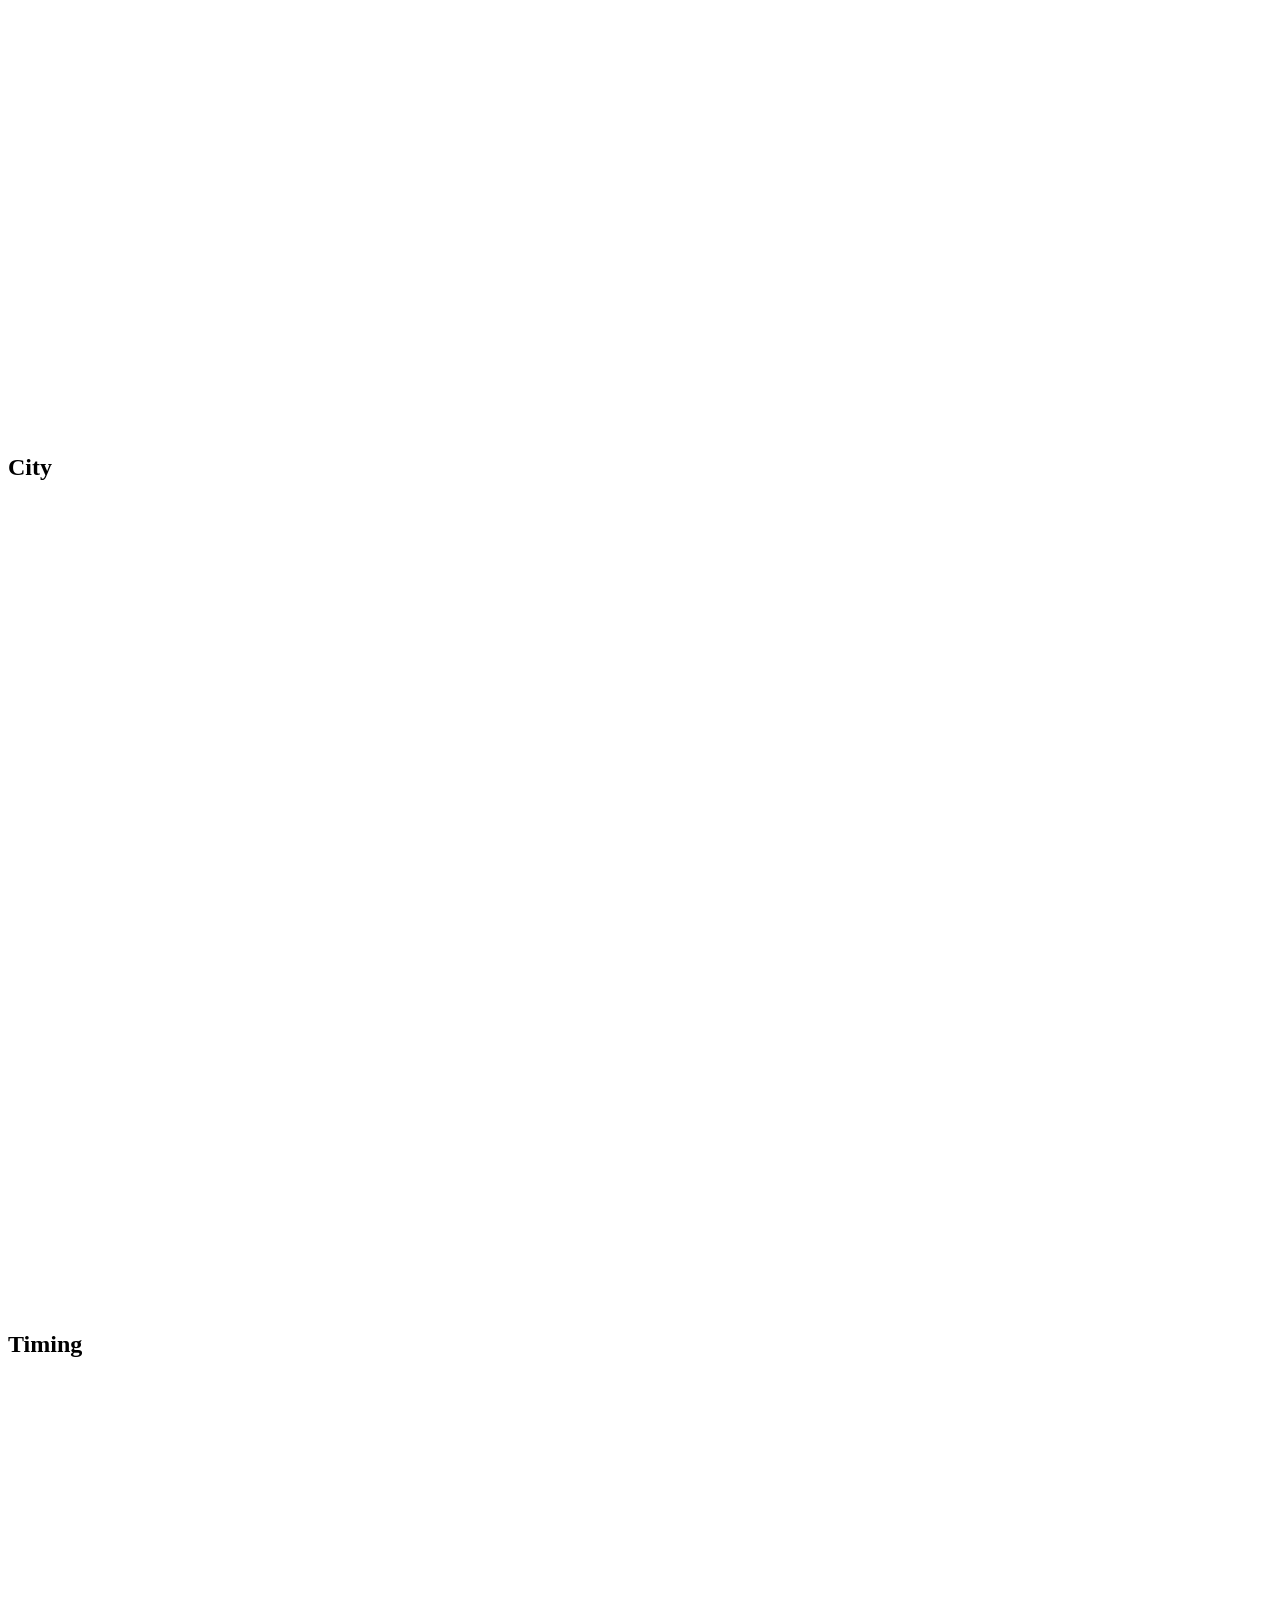
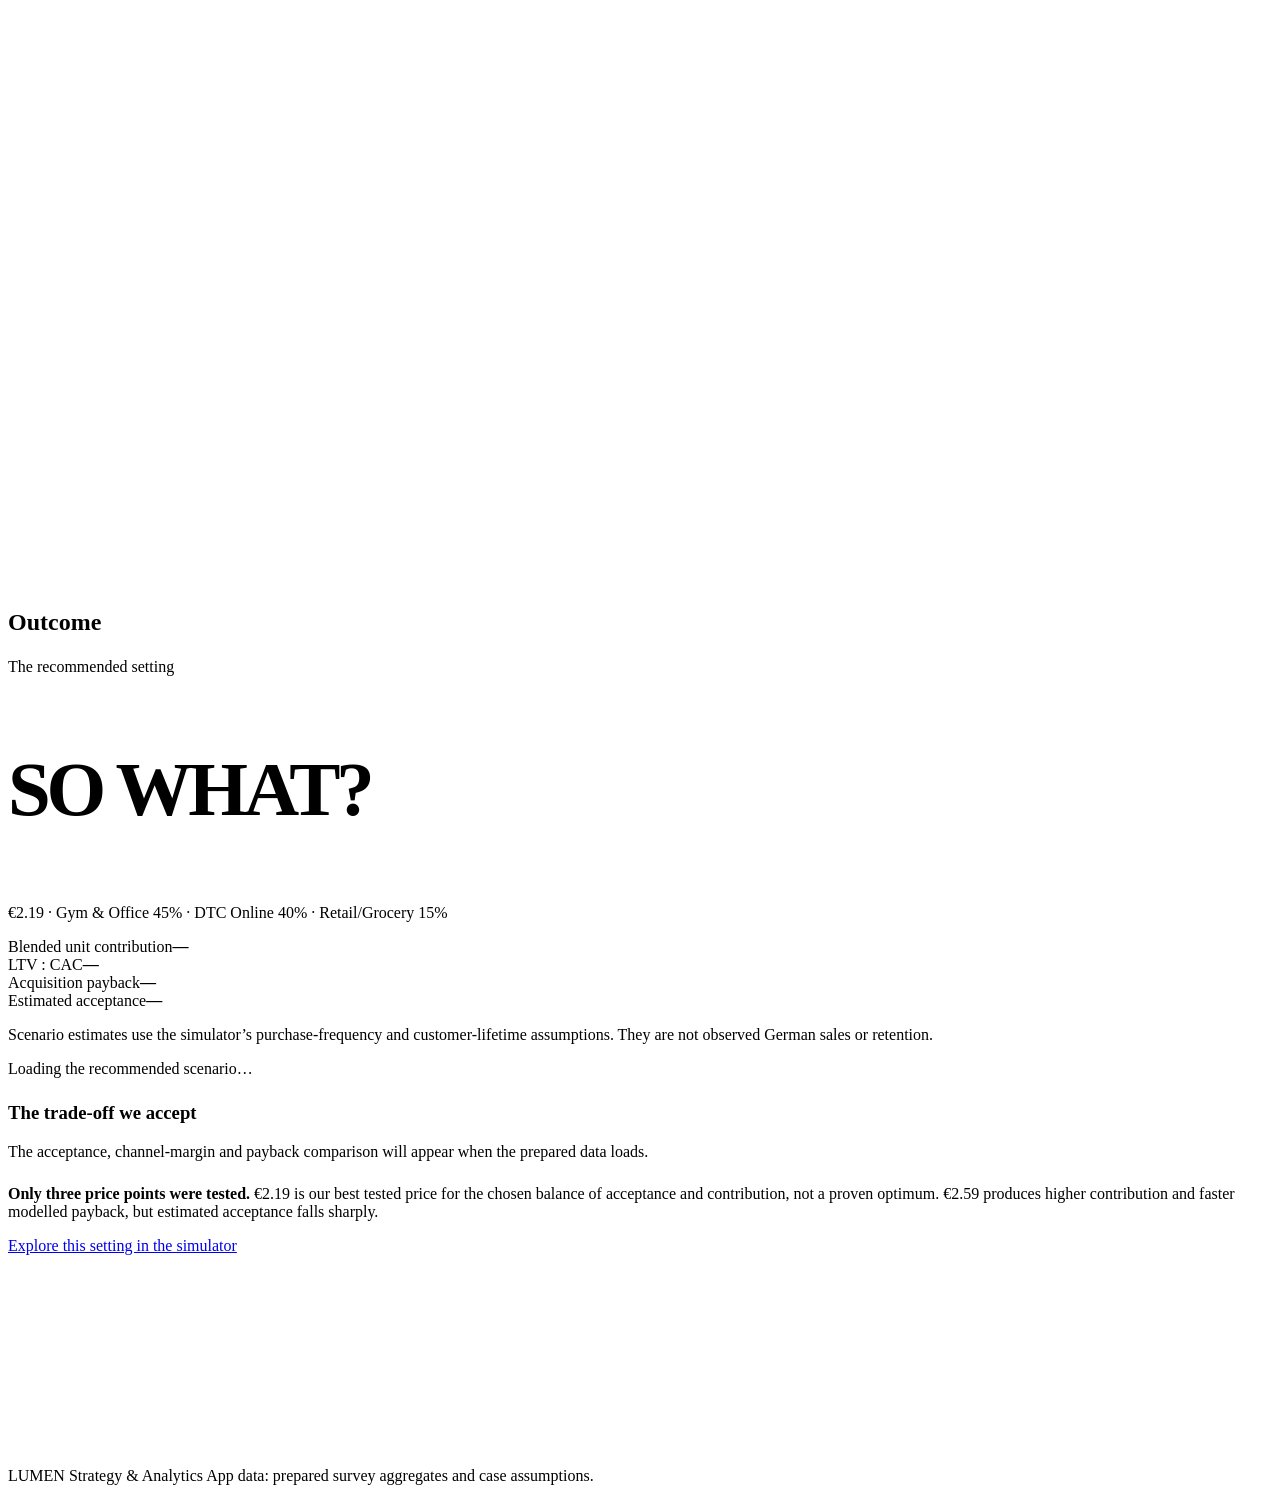
==== commit 9b136756: "Add evidence-backed strategy and shared-engine outcome" ====
--- a/index.html
+++ b/index.html
@@ -33,6 +33,19 @@
       <h1 class="sr-only">Germany launch strategy</h1>
       <section id="strategy" class="story-section" aria-labelledby="strategy-title">
         <h2 id="strategy-title">Strategy</h2>
+        <p class="recommendation">Berlin first. A focused launch before the seasonal climb.</p>
+        <ul class="strategy-decisions">
+          <li><strong>WHERE</strong><span id="strategy-where">Berlin — loading supporting evidence…</span></li>
+          <li><strong>WHO</strong><span id="strategy-who">Urban Wellness Professionals — loading supporting evidence…</span></li>
+          <li><strong>CHANNELS</strong><span id="strategy-channels">Gym &amp; Office 45% · DTC Online 40% · Retail/Grocery 15%</span></li>
+          <li><strong>PRICE</strong><span id="strategy-price">€2.19 per 330ml can</span></li>
+          <li><strong>WHEN</strong><span id="strategy-when">April, before the seasonal climb — loading supporting evidence…</span></li>
+        </ul>
+        <p class="input-help">Regional shares and growth are illustrative case assumptions. Survey figures describe synthetic samples, not measured German demand.</p>
+        <p id="strategy-evidence-note" class="input-help"></p>
+        <p id="recommendation-status" class="input-help" role="status">Loading recommendation evidence…</p>
+        <button id="retry-recommendation" class="button button-secondary" type="button" hidden>Retry loading</button>
+        <noscript><p class="validation-message">Enable JavaScript to load the supporting evidence and calculate the recommended outcome.</p></noscript>
       </section>
       <section id="segments" class="story-section" aria-labelledby="segments-title">
         <h2 id="segments-title">Segments</h2>
@@ -51,6 +64,27 @@
       </section>
       <section id="outcome" class="story-section" aria-labelledby="outcome-title">
         <h2 id="outcome-title">Outcome</h2>
+        <article class="panel outcome-panel" aria-labelledby="so-what-title">
+          <p class="eyebrow">The recommended setting</p>
+          <h3 id="so-what-title">SO WHAT?</h3>
+          <p id="outcome-setting">€2.19 · Gym &amp; Office 45% · DTC Online 40% · Retail/Grocery 15%</p>
+          <div class="metric-grid" aria-label="Recommended scenario results" aria-live="polite" aria-atomic="true">
+            <div><span>Blended unit contribution</span><strong data-outcome-metric="contribution">—</strong></div>
+            <div><span>LTV : CAC</span><strong data-outcome-metric="ratio">—</strong></div>
+            <div><span>Acquisition payback</span><strong data-outcome-metric="payback">—</strong></div>
+            <div><span>Estimated acceptance</span><strong data-outcome-metric="acceptance">—</strong></div>
+          </div>
+          <p id="outcome-target" class="target-status"></p>
+          <p id="outcome-assumptions" class="input-help"></p>
+          <p class="input-help">Scenario estimates use the simulator’s purchase-frequency and customer-lifetime assumptions. They are not observed German sales or retention.</p>
+          <p id="outcome-status" class="input-help" role="status">Loading the recommended scenario…</p>
+        </article>
+        <div class="decision-note outcome-tradeoff">
+          <h3>The trade-off we accept</h3>
+          <p id="outcome-tradeoff">The acceptance, channel-margin and payback comparison will appear when the prepared data loads.</p>
+        </div>
+        <p class="outcome-limitation"><strong>Only three price points were tested.</strong> €2.19 is our best tested price for the chosen balance of acceptance and contribution, not a proven optimum. €2.59 produces higher contribution and faster modelled payback, but estimated acceptance falls sharply.</p>
+        <div class="home-actions"><a class="button button-primary" href="simulator.html?scenario=recommended">Explore this setting in the simulator</a></div>
       </section>
     </main>
 
--- a/story.css
+++ b/story.css
@@ -21,6 +21,22 @@
 .story-section {
   min-height: calc(100vh - var(--story-header-height));
   min-height: calc(100svh - var(--story-header-height));
+  padding-bottom: 3rem;
+}
+
+.story-section .recommendation { margin: 1rem 0 1.5rem; }
+.strategy-decisions { list-style: none; margin: 0; padding: 0; }
+.strategy-decisions li { display: grid; grid-template-columns: 7rem 1fr; gap: 1rem; padding: 1rem 0; border-bottom: 1px solid var(--line); }
+.strategy-decisions strong { color: var(--accent); font-size: .85rem; }
+.outcome-panel { margin-top: 1.35rem; }
+#so-what-title { font-family: Georgia, "Times New Roman", serif; font-size: clamp(2.6rem, 6vw, 5.7rem); line-height: .97; letter-spacing: -.055em; }
+.outcome-tradeoff, .outcome-limitation { margin-top: 1.5rem; }
+.outcome-limitation { color: var(--muted); }
+@media (max-width: 600px) {
+  .strategy-decisions li { grid-template-columns: 1fr; gap: .35rem; }
+  .outcome-panel .metric-grid { grid-template-columns: 1fr; }
+  .outcome-panel .metric-grid div { border-right: 0; border-bottom: 1px solid var(--line); }
+  .outcome-panel .metric-grid div:last-child { border-bottom: 0; }
 }
 
 @media (max-width: 1100px) {
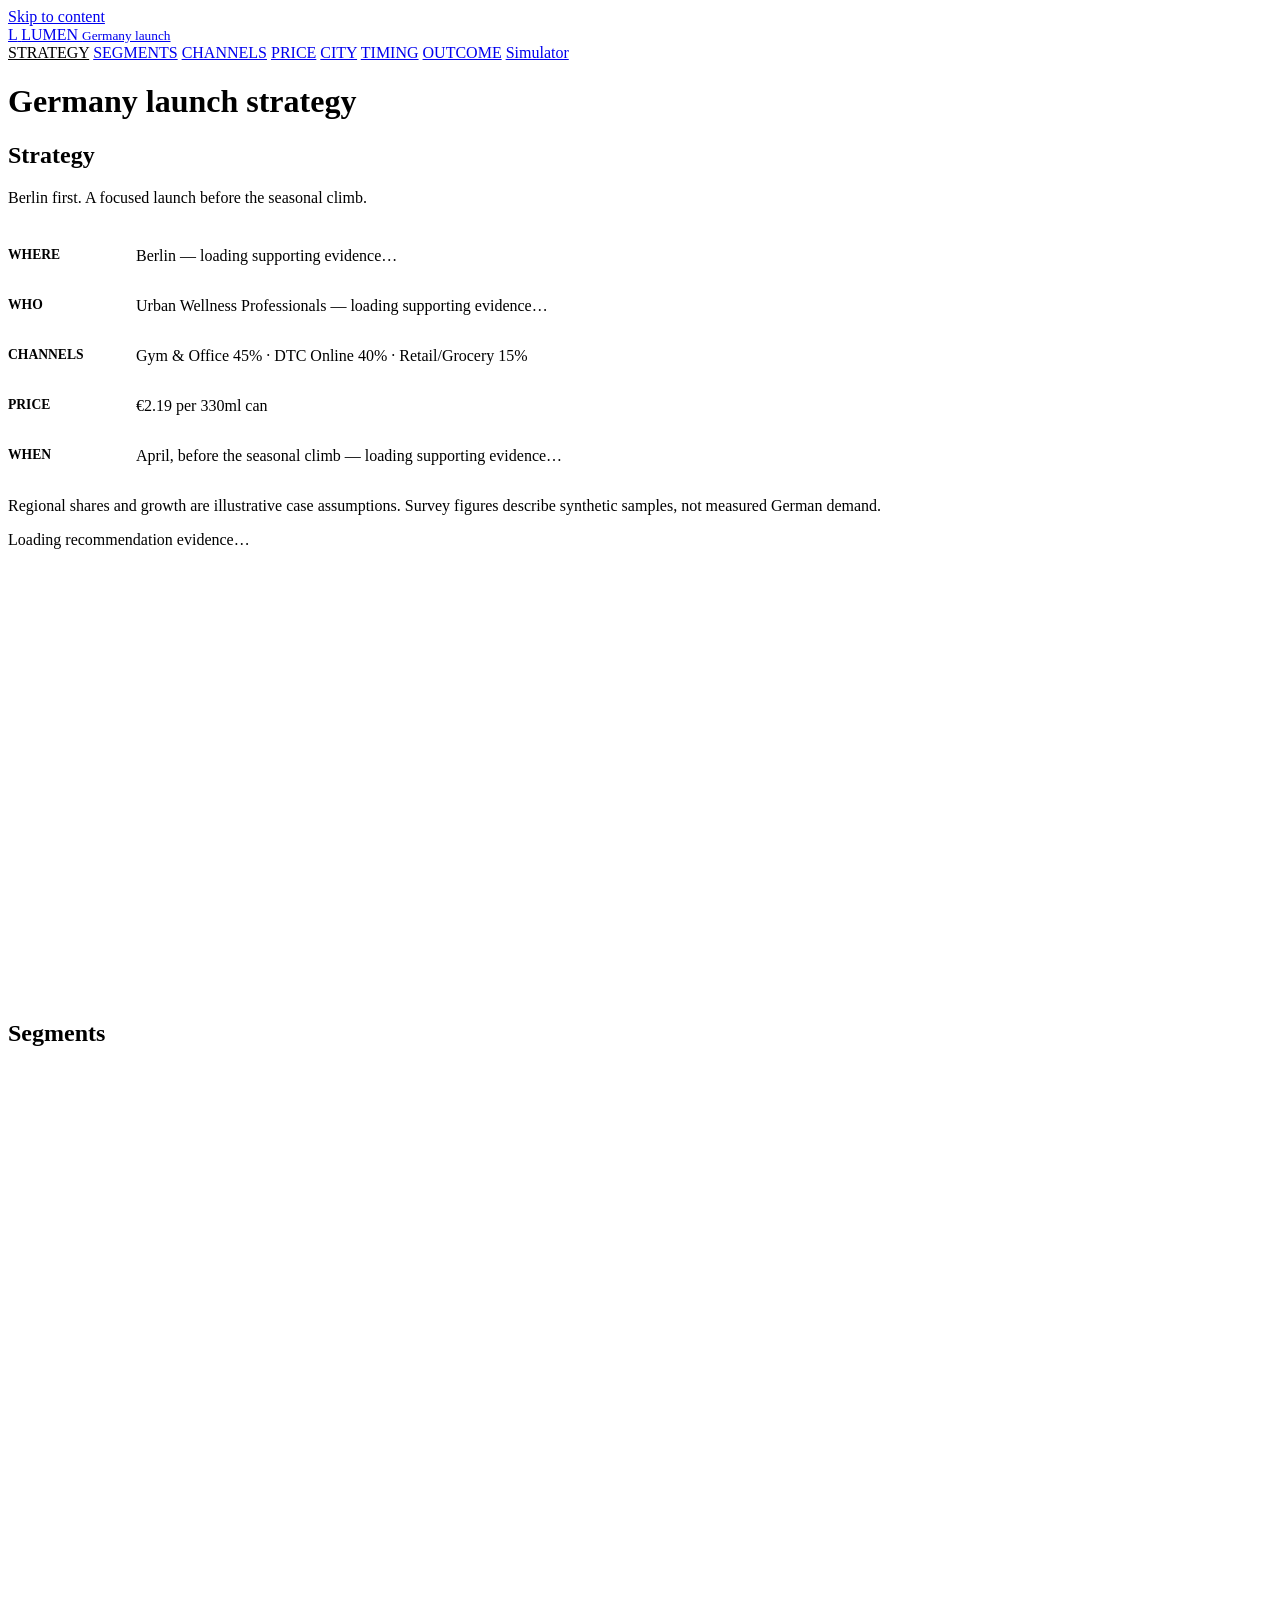
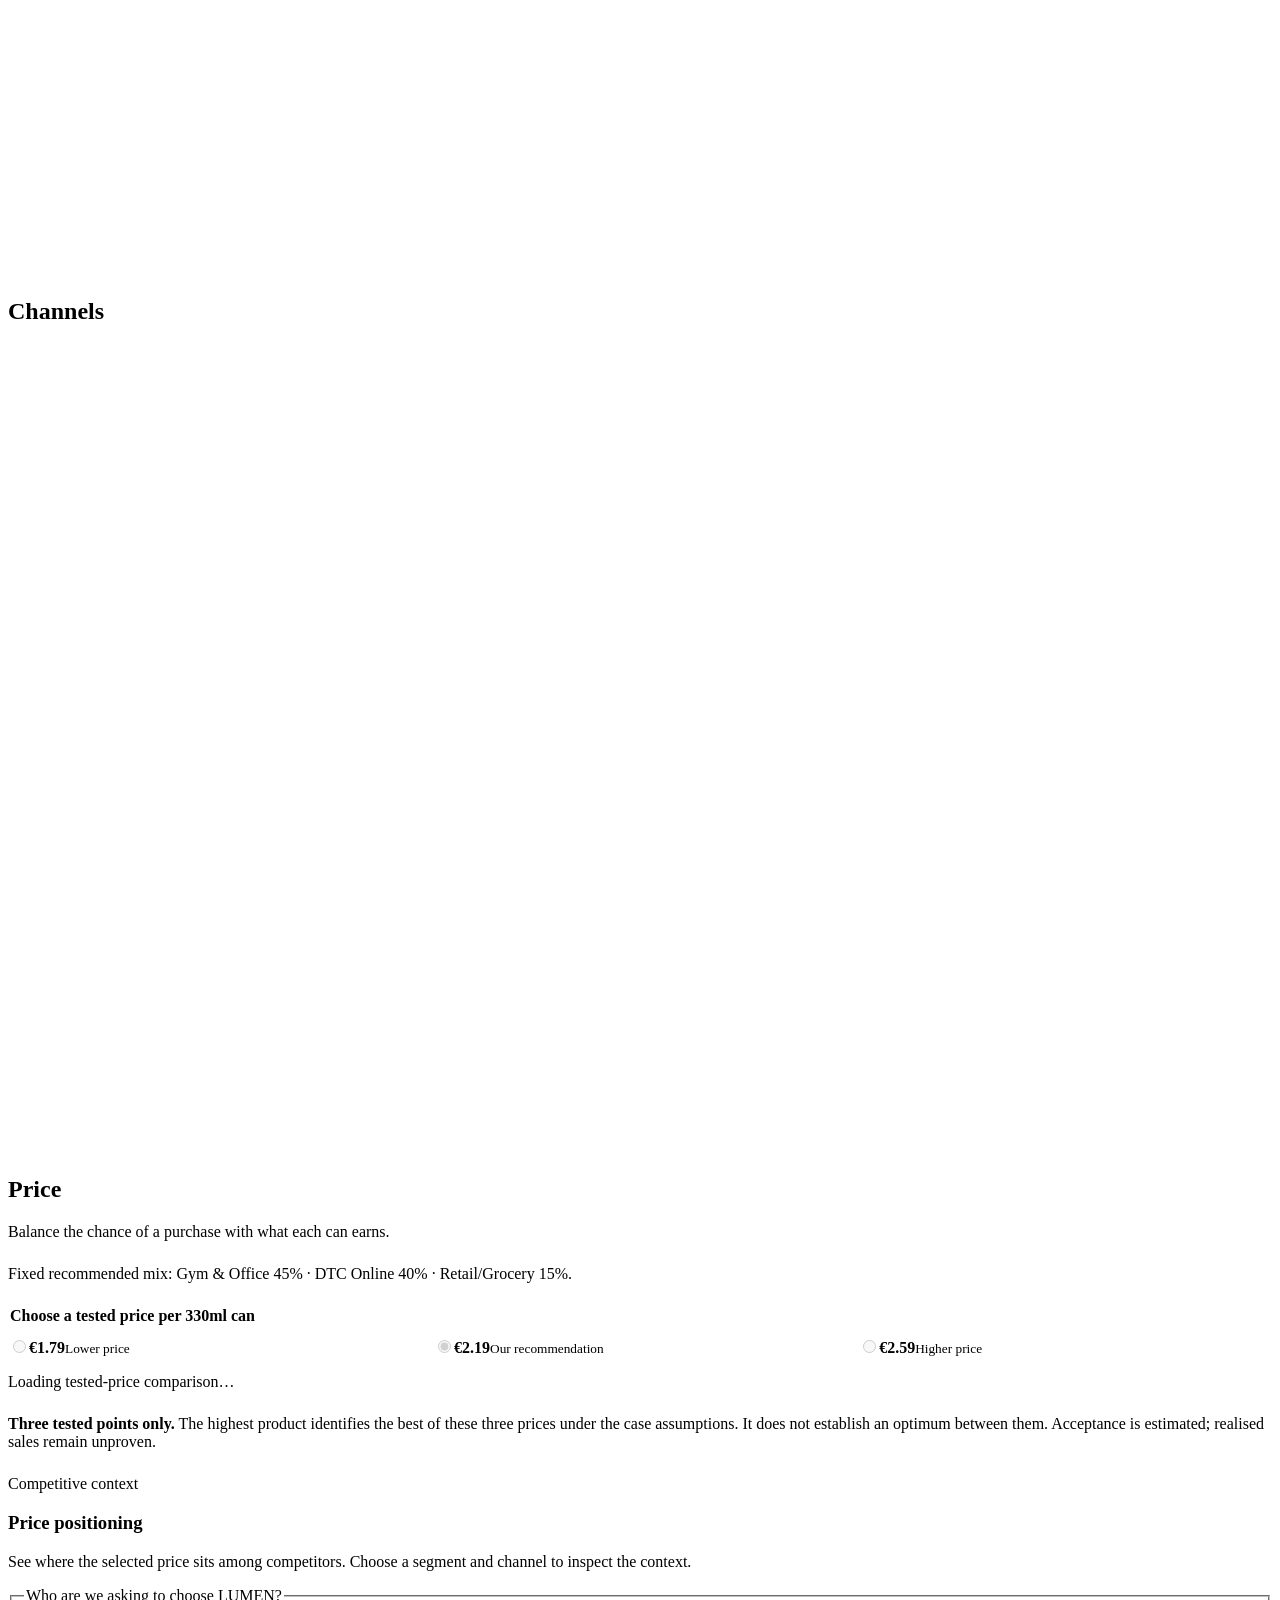
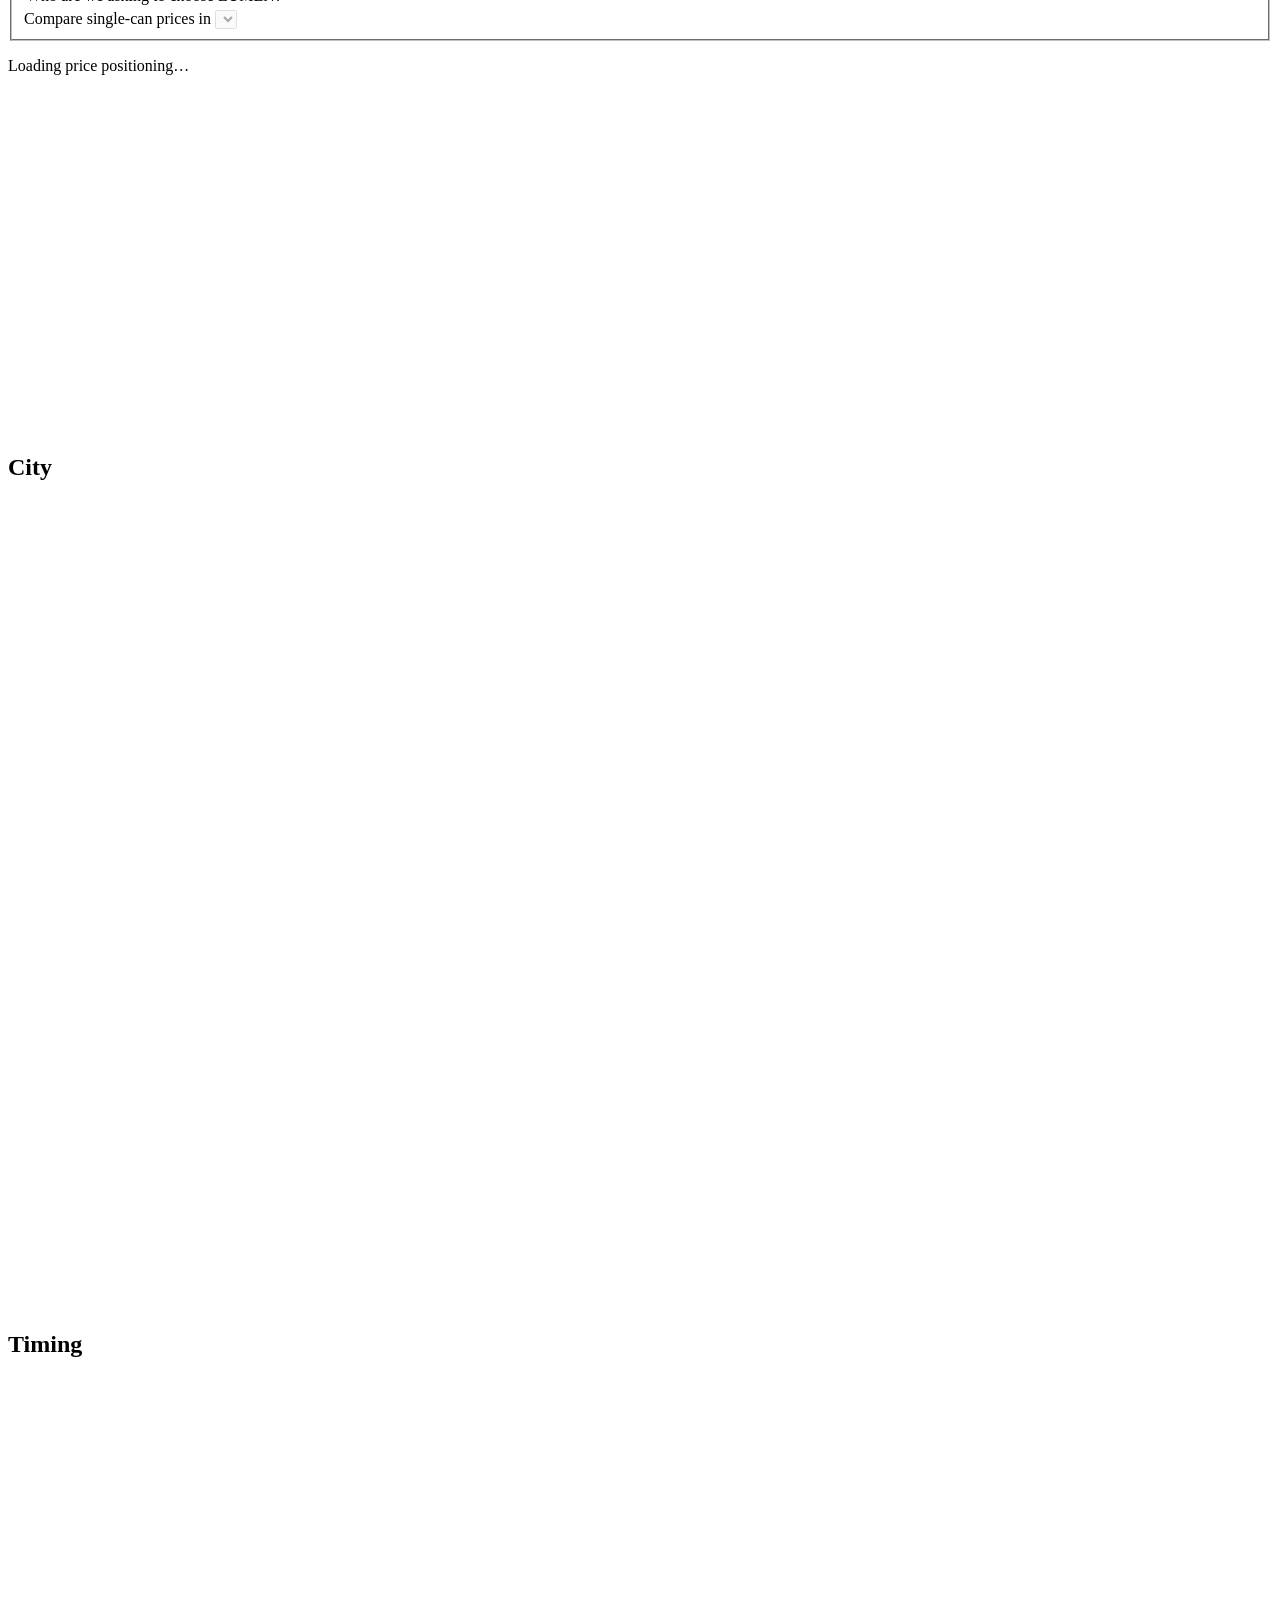
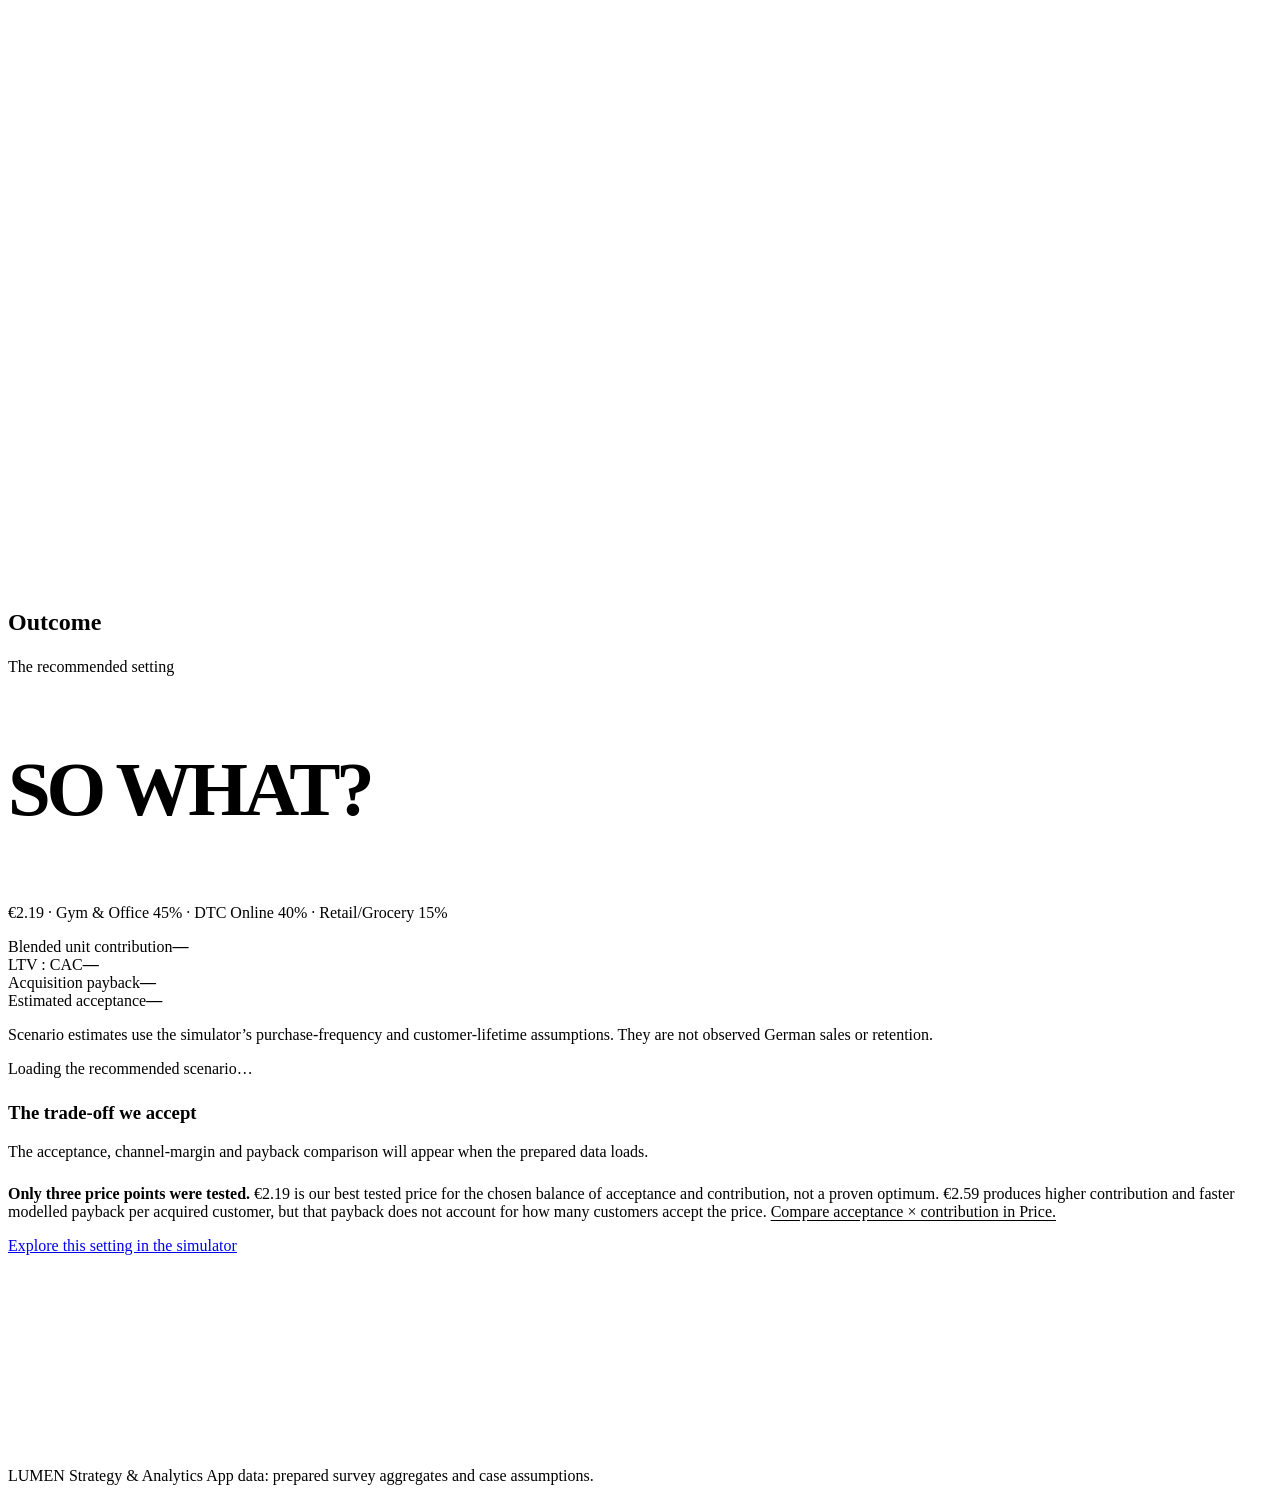
==== commit 987b8fab: "Add interactive tested-price comparison with acceptance x contribution" ====
--- a/index.html
+++ b/index.html
@@ -55,6 +55,77 @@
       </section>
       <section id="price" class="story-section" aria-labelledby="price-title">
         <h2 id="price-title">Price</h2>
+        <p class="recommendation">Balance the chance of a purchase with what each can earns.</p>
+        <p id="price-mix-note" class="input-help">Fixed recommended mix: Gym &amp; Office 45% · DTC Online 40% · Retail/Grocery 15%.</p>
+        <fieldset id="price-choice-controls" class="price-choice-controls" disabled>
+          <legend>Choose a tested price per 330ml can</legend>
+          <div class="price-choices">
+            <label class="position-segment"><input type="radio" name="tested-price" value="1.79"><span><strong>€1.79</strong><small>Lower price</small></span></label>
+            <label class="position-segment"><input type="radio" name="tested-price" value="2.19" checked><span><strong>€2.19</strong><small>Our recommendation</small></span></label>
+            <label class="position-segment"><input type="radio" name="tested-price" value="2.59"><span><strong>€2.59</strong><small>Higher price</small></span></label>
+          </div>
+        </fieldset>
+        <p id="price-choice-status" class="input-help" role="status">Loading tested-price comparison…</p>
+        <button id="retry-price-choice" class="button button-secondary" type="button" hidden>Retry price comparison</button>
+        <div id="price-choice-results" hidden>
+          <div class="panel price-choice-panel" aria-live="polite" aria-atomic="true">
+            <h3 id="price-choice-title"></h3>
+            <div class="metric-grid price-choice-metrics">
+              <div><span>Estimated acceptance</span><strong data-price-metric="acceptance">—</strong></div>
+              <div><span>Blended contribution / unit</span><strong data-price-metric="contribution">—</strong></div>
+              <div><span>Acceptance × contribution</span><strong data-price-metric="product">—</strong></div>
+            </div>
+            <p id="price-choice-formula" class="input-help"></p>
+            <div class="price-choice-tradeoffs">
+              <div><h3>What you gain</h3><p id="price-choice-gain"></p></div>
+              <div><h3>What you risk</h3><p id="price-choice-risk"></p></div>
+            </div>
+          </div>
+          <div class="price-comparison-scroll" tabindex="0" role="region" aria-label="Compare the three tested prices">
+            <table class="launch-data-table price-comparison-table">
+              <caption>Our decision criterion: highest acceptance × contribution</caption>
+              <thead><tr><th scope="col">Price</th><th scope="col">Acceptance</th><th scope="col">Contribution / can</th><th scope="col">Acceptance × contribution</th></tr></thead>
+              <tbody id="price-comparison-body"></tbody>
+            </table>
+          </div>
+          <p id="price-choice-verdict" class="target-status"></p>
+          <p class="input-help">Multiply acceptance as a fraction by the unrounded contribution per can. This is a comparison score at a fixed channel mix, not a forecast of total sales or profit.</p>
+          <div class="decision-note price-payback-note">
+            <h3>Why not choose the fastest payback?</h3>
+            <p id="price-payback-explanation"></p>
+          </div>
+        </div>
+        <p class="outcome-limitation"><strong>Three tested points only.</strong> The highest product identifies the best of these three prices under the case assumptions. It does not establish an optimum between them. Acceptance is estimated; realised sales remain unproven.</p>
+        <article class="panel diagnostic-card position-panel story-positioning" aria-labelledby="positioning-title">
+          <p class="eyebrow">Competitive context</p>
+          <h3 id="positioning-title">Price positioning</h3>
+          <p class="position-intro">See where the selected price sits among competitors. Choose a segment and channel to inspect the context.</p>
+          <fieldset id="position-controls" disabled>
+            <legend>Who are we asking to choose LUMEN?</legend>
+            <div id="position-segments" class="position-segments"></div>
+            <label class="position-channel-label" for="position-channel">Compare single-can prices in <select id="position-channel"></select></label>
+          </fieldset>
+          <p id="position-status" class="input-help" role="status">Loading price positioning…</p>
+          <button id="retry-positioning" class="button button-secondary" type="button" hidden>Retry loading</button>
+          <div id="position-results" hidden>
+            <div class="position-summary" aria-live="polite" aria-atomic="true">
+              <h3 id="position-audience"></h3>
+              <p id="position-price-summary"></p>
+              <div class="decision-note"><h3>What this price asks of this segment</h3><p id="position-assessment"></p></div>
+            </div>
+            <figure class="position-figure">
+              <figcaption>Price × segment awareness <span>Dots = competitors · vertical line = LUMEN price only</span></figcaption>
+              <div id="position-chart"></div>
+            </figure>
+            <div id="position-brand-cards" class="position-brand-cards"></div>
+            <p id="position-channel-note" class="input-help"></p>
+            <details class="model-notes"><summary>Awareness, prices and interpretation</summary>
+              <p>Awareness is the share of respondents recognising each brand within the selected segment of the synthetic customer survey. It is not perceived quality, preference or willingness to pay. LUMEN awareness is unmeasured; its full-height line indicates only the selected price.</p>
+              <p>Prices use comparable single 330ml cans from the case, excluding multipacks and subscriptions. Missing listings are not plotted. The nearest-price assessment uses listed brands in the selected channel; ties use brand order. Cards show recognition counts and sample sizes; n = 8–14 is directional and n &lt; 8 is withheld.</p>
+              <p>Changing segment or comparison channel updates this chart only. The price comparison above keeps the recommended 45/40/15 channel mix and the engine’s overall acceptance curve; it does not estimate segment-specific acceptance.</p>
+            </details>
+          </div>
+        </article>
       </section>
       <section id="city" class="story-section" aria-labelledby="city-title">
         <h2 id="city-title">City</h2>
@@ -83,7 +154,7 @@
           <h3>The trade-off we accept</h3>
           <p id="outcome-tradeoff">The acceptance, channel-margin and payback comparison will appear when the prepared data loads.</p>
         </div>
-        <p class="outcome-limitation"><strong>Only three price points were tested.</strong> €2.19 is our best tested price for the chosen balance of acceptance and contribution, not a proven optimum. €2.59 produces higher contribution and faster modelled payback, but estimated acceptance falls sharply.</p>
+        <p class="outcome-limitation"><strong>Only three price points were tested.</strong> €2.19 is our best tested price for the chosen balance of acceptance and contribution, not a proven optimum. €2.59 produces higher contribution and faster modelled payback per acquired customer, but that payback does not account for how many customers accept the price. <a class="price-reason-link" href="#price">Compare acceptance × contribution in Price.</a></p>
         <div class="home-actions"><a class="button button-primary" href="simulator.html?scenario=recommended">Explore this setting in the simulator</a></div>
       </section>
     </main>
--- a/story.css
+++ b/story.css
@@ -32,11 +32,33 @@
 #so-what-title { font-family: Georgia, "Times New Roman", serif; font-size: clamp(2.6rem, 6vw, 5.7rem); line-height: .97; letter-spacing: -.055em; }
 .outcome-tradeoff, .outcome-limitation { margin-top: 1.5rem; }
 .outcome-limitation { color: var(--muted); }
+.price-choice-controls { margin: 1.5rem 0 0; padding: 0; border: 0; }
+.price-choice-controls legend { margin-bottom: .8rem; font-weight: 750; }
+.price-choices { display: grid; grid-template-columns: repeat(3, minmax(0, 1fr)); gap: .7rem; }
+.price-choice-panel, .story-positioning, .price-payback-note { margin-top: 1.5rem; }
+.price-choice-metrics { grid-template-columns: repeat(3, minmax(0, 1fr)); }
+.price-choice-metrics div { border-bottom: 0; }
+.price-choice-metrics div:nth-child(2n) { border-right: 1px solid var(--line); }
+.price-choice-metrics div:last-child { border-right: 0; background: var(--surface-raised); }
+.price-choice-tradeoffs { display: grid; grid-template-columns: repeat(2, minmax(0, 1fr)); gap: 1rem; margin-top: 1.5rem; }
+.price-choice-tradeoffs h3 { font-size: .95rem; }
+.price-choice-tradeoffs p { margin: 0; color: var(--muted); }
+.price-comparison-scroll { overflow-x: auto; }
+.price-comparison-scroll:focus-visible { outline: 2px solid var(--accent); outline-offset: 3px; }
+.price-comparison-table { max-width: none; min-width: 520px; }
+.price-comparison-table caption { text-align: left; margin-bottom: .5rem; }
+.price-score-best { background: var(--surface-raised); }
+.price-score-best th, .price-score-best td:last-child { color: var(--accent); }
+.price-reason-link { color: var(--text); text-decoration: underline; text-underline-offset: .2em; }
 @media (max-width: 600px) {
   .strategy-decisions li { grid-template-columns: 1fr; gap: .35rem; }
   .outcome-panel .metric-grid { grid-template-columns: 1fr; }
   .outcome-panel .metric-grid div { border-right: 0; border-bottom: 1px solid var(--line); }
   .outcome-panel .metric-grid div:last-child { border-bottom: 0; }
+  .price-choice-metrics, .price-choice-tradeoffs { grid-template-columns: 1fr; }
+  .price-choice-metrics div, .price-choice-metrics div:nth-child(2n) { border-right: 0; border-bottom: 1px solid var(--line); }
+  .price-choice-metrics div:last-child { border-bottom: 0; }
+  .price-choices .position-segment { padding: .8rem .4rem; gap: .3rem; }
 }
 
 @media (max-width: 1100px) {
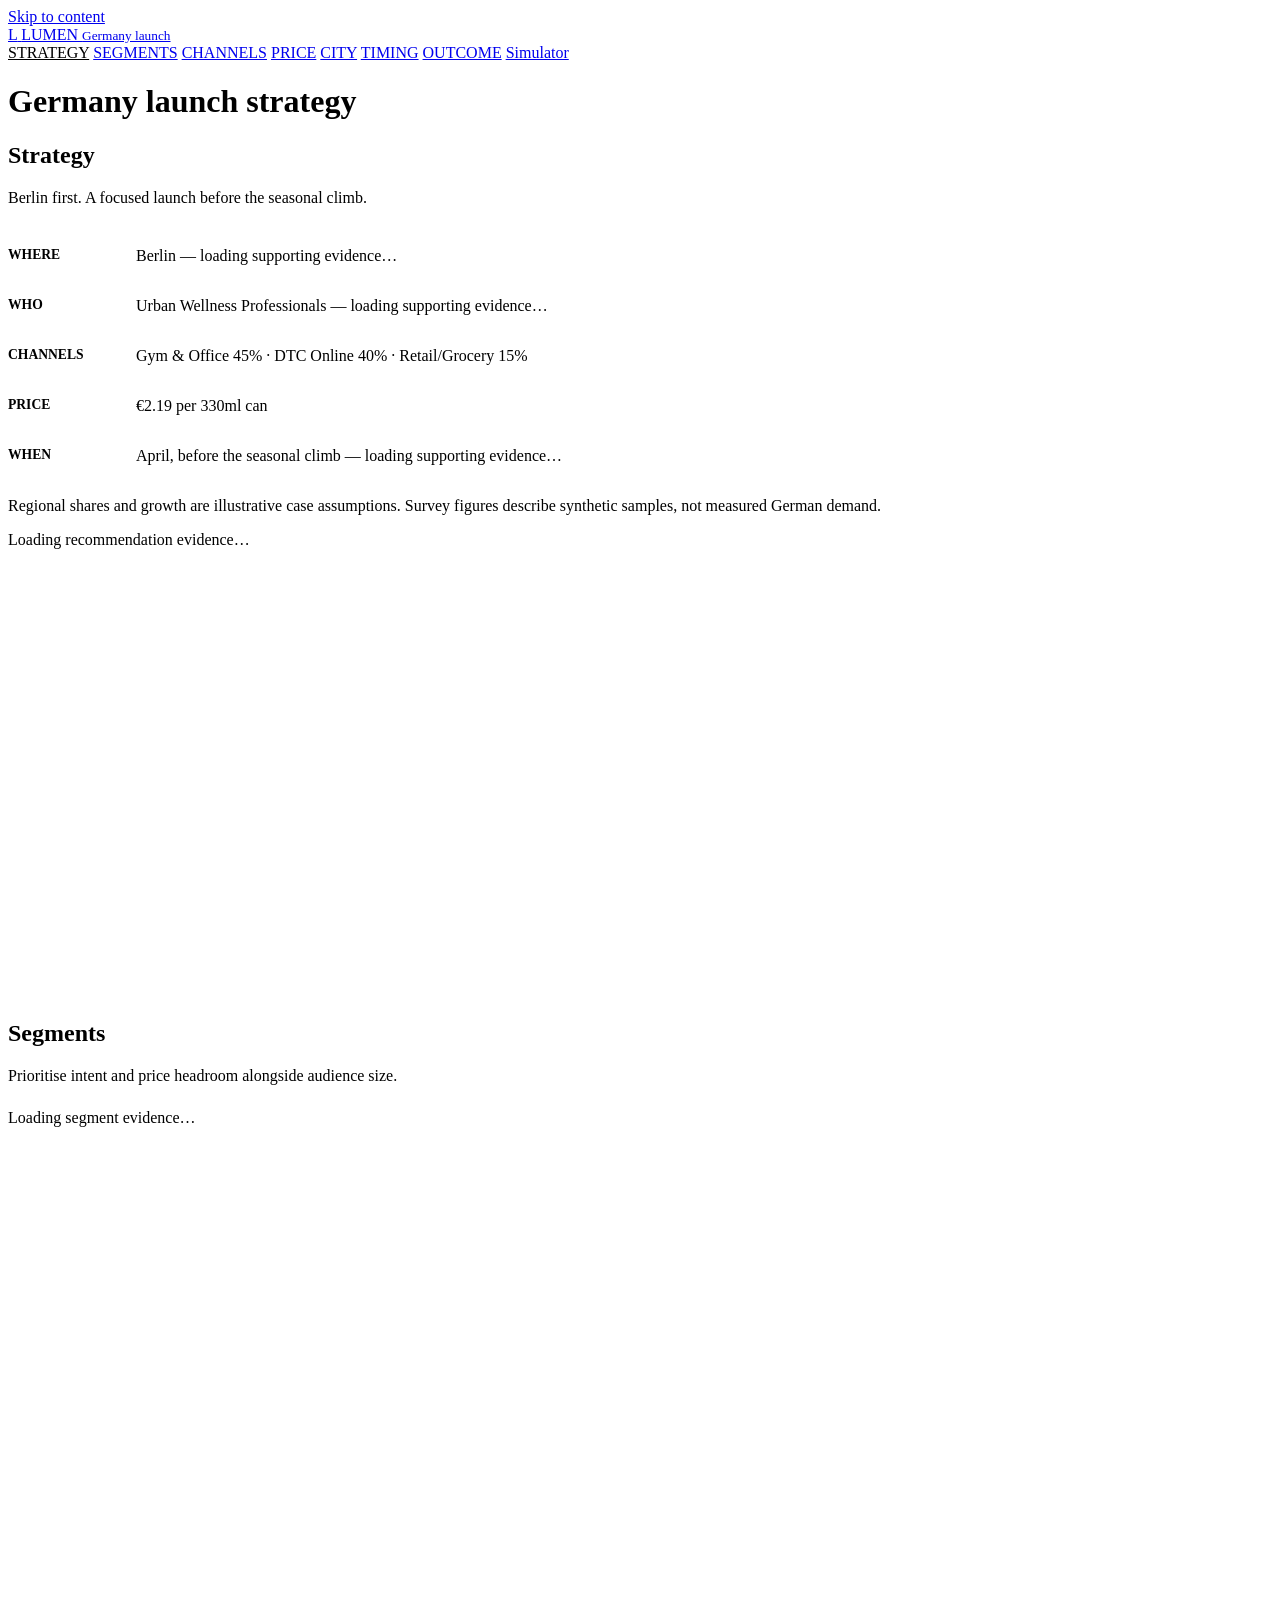
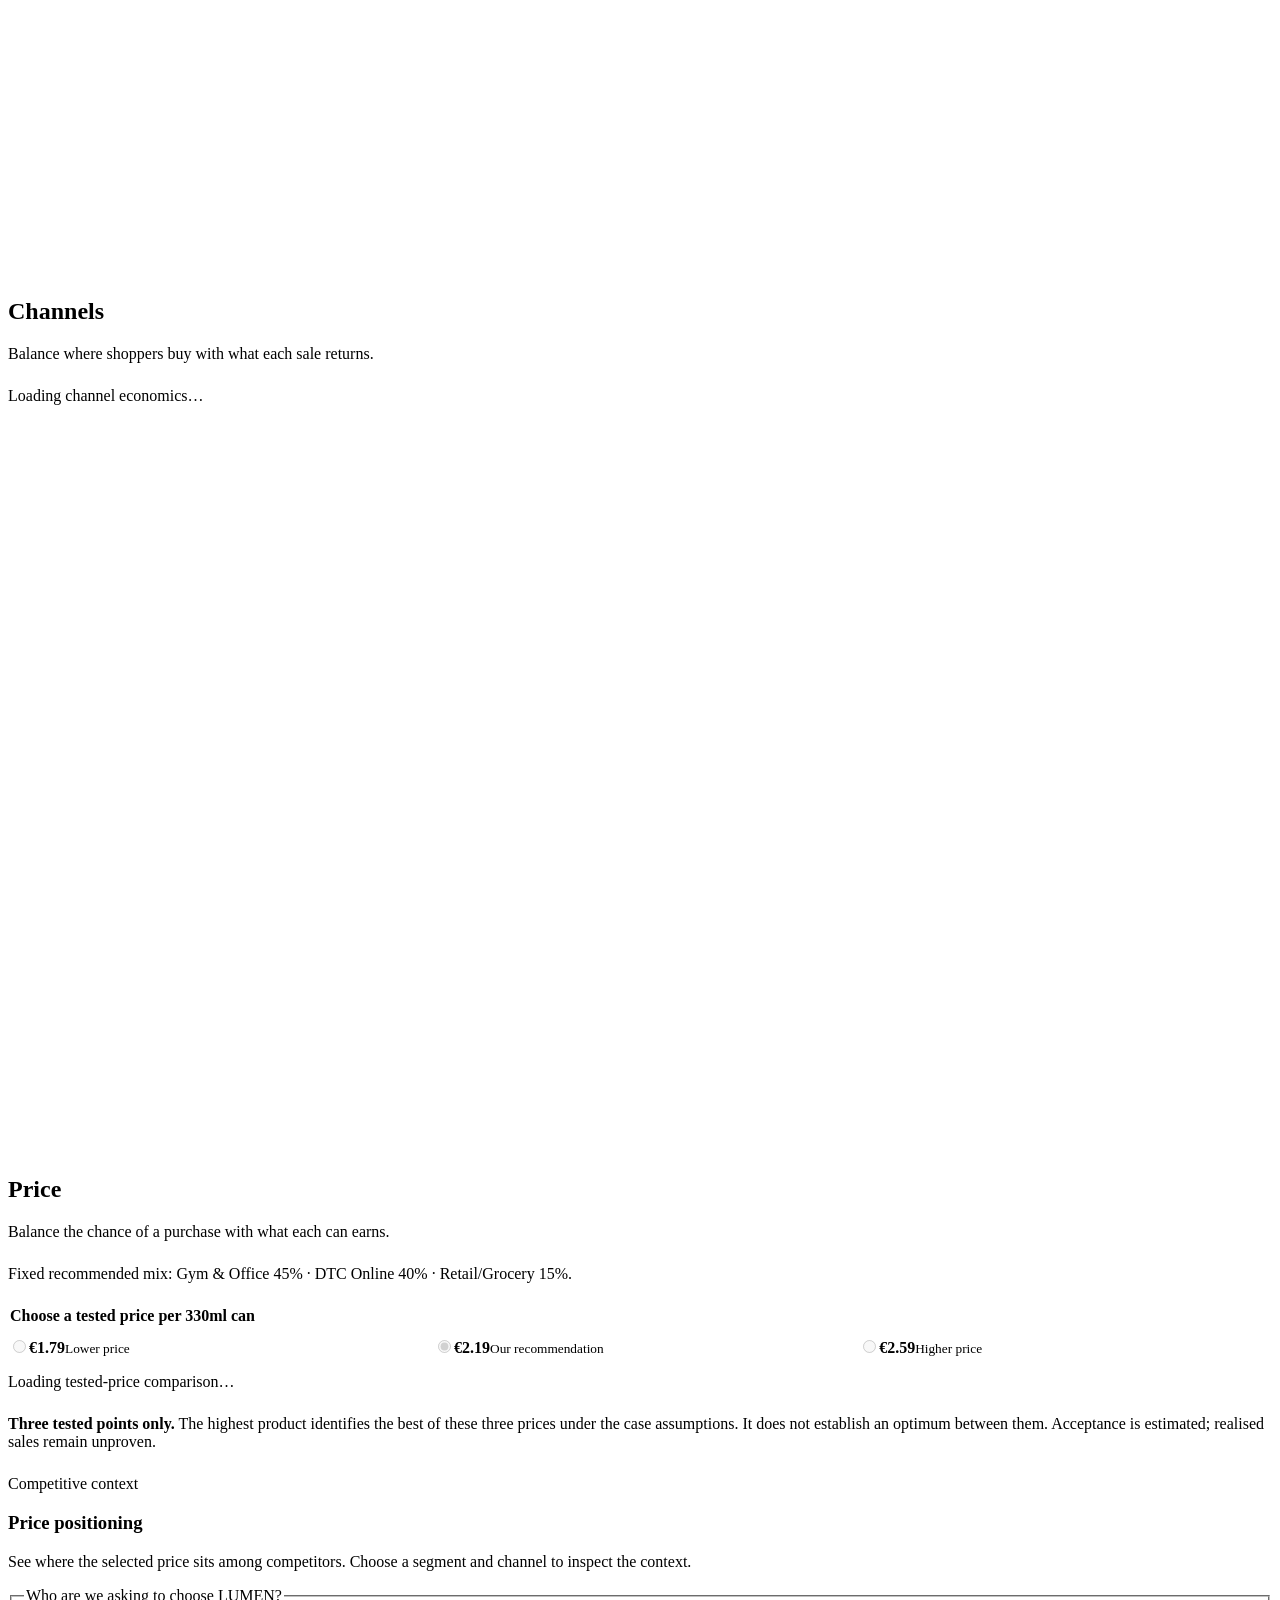
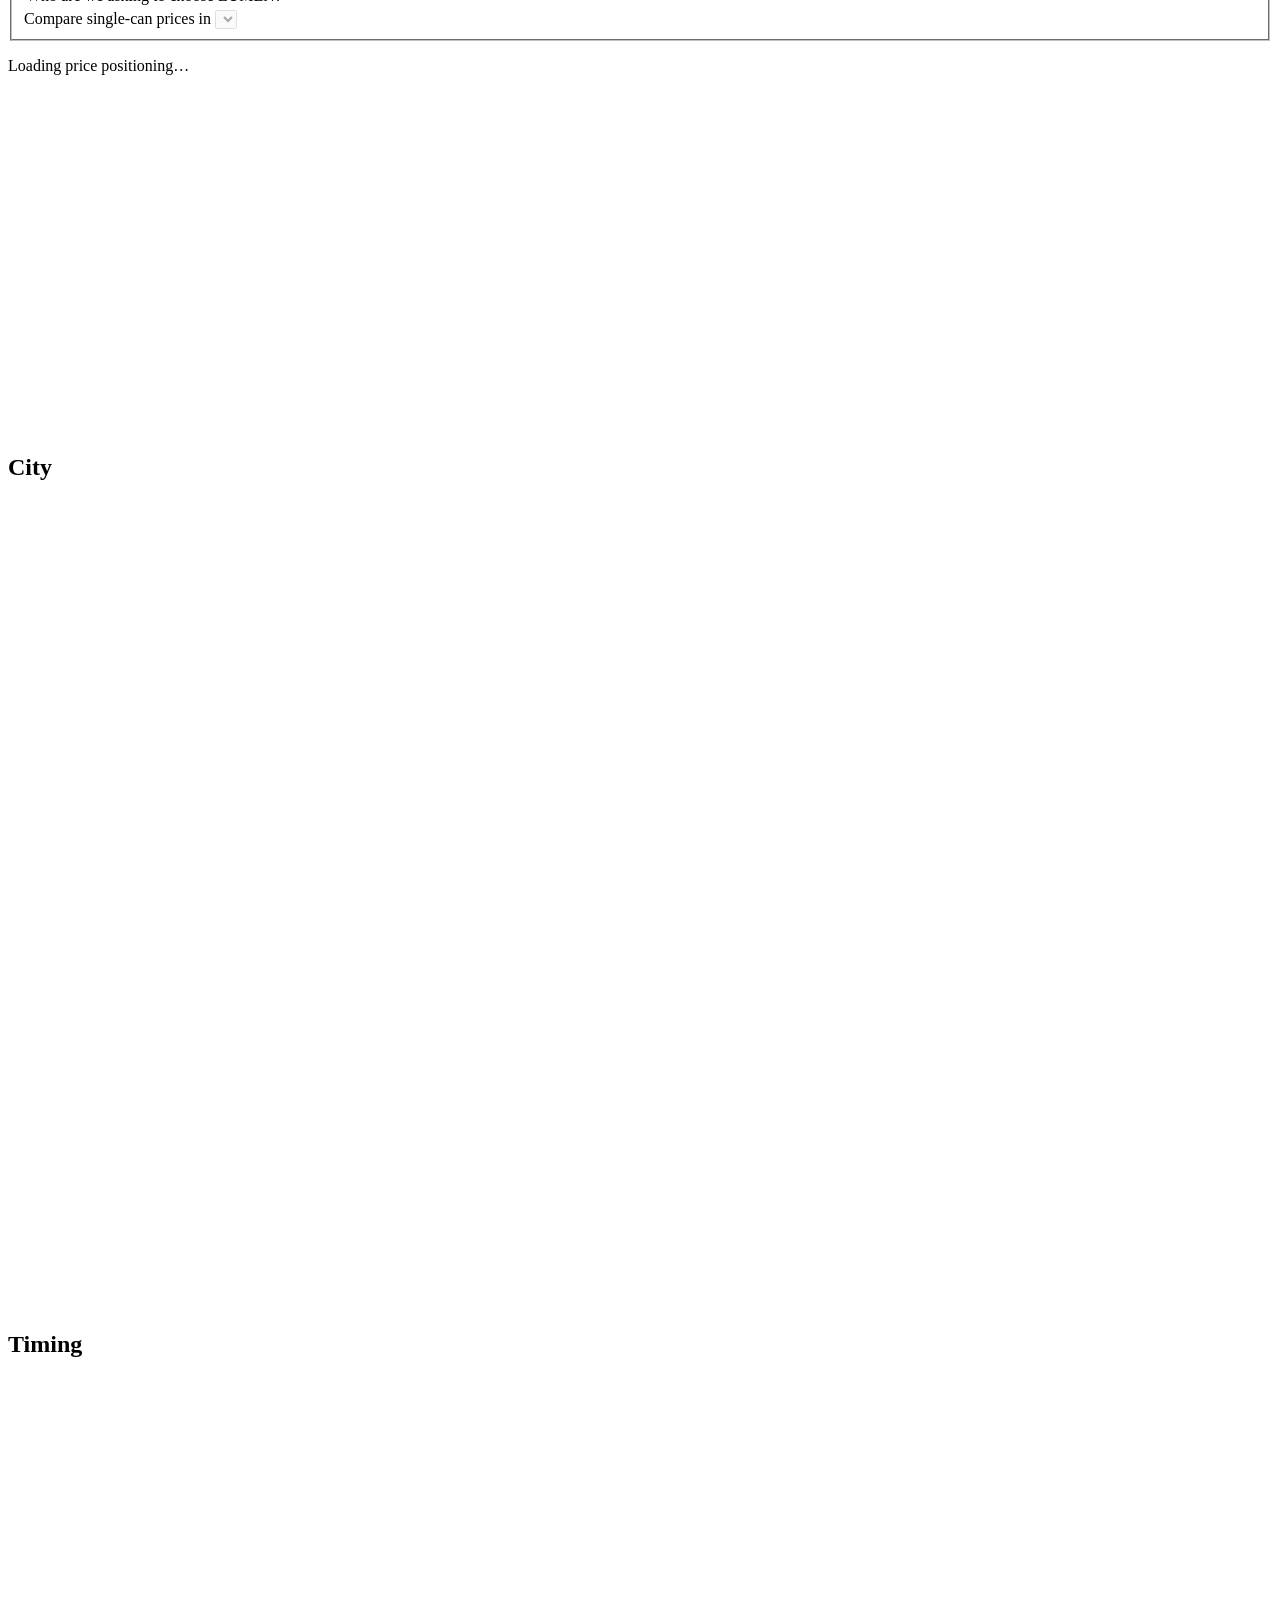
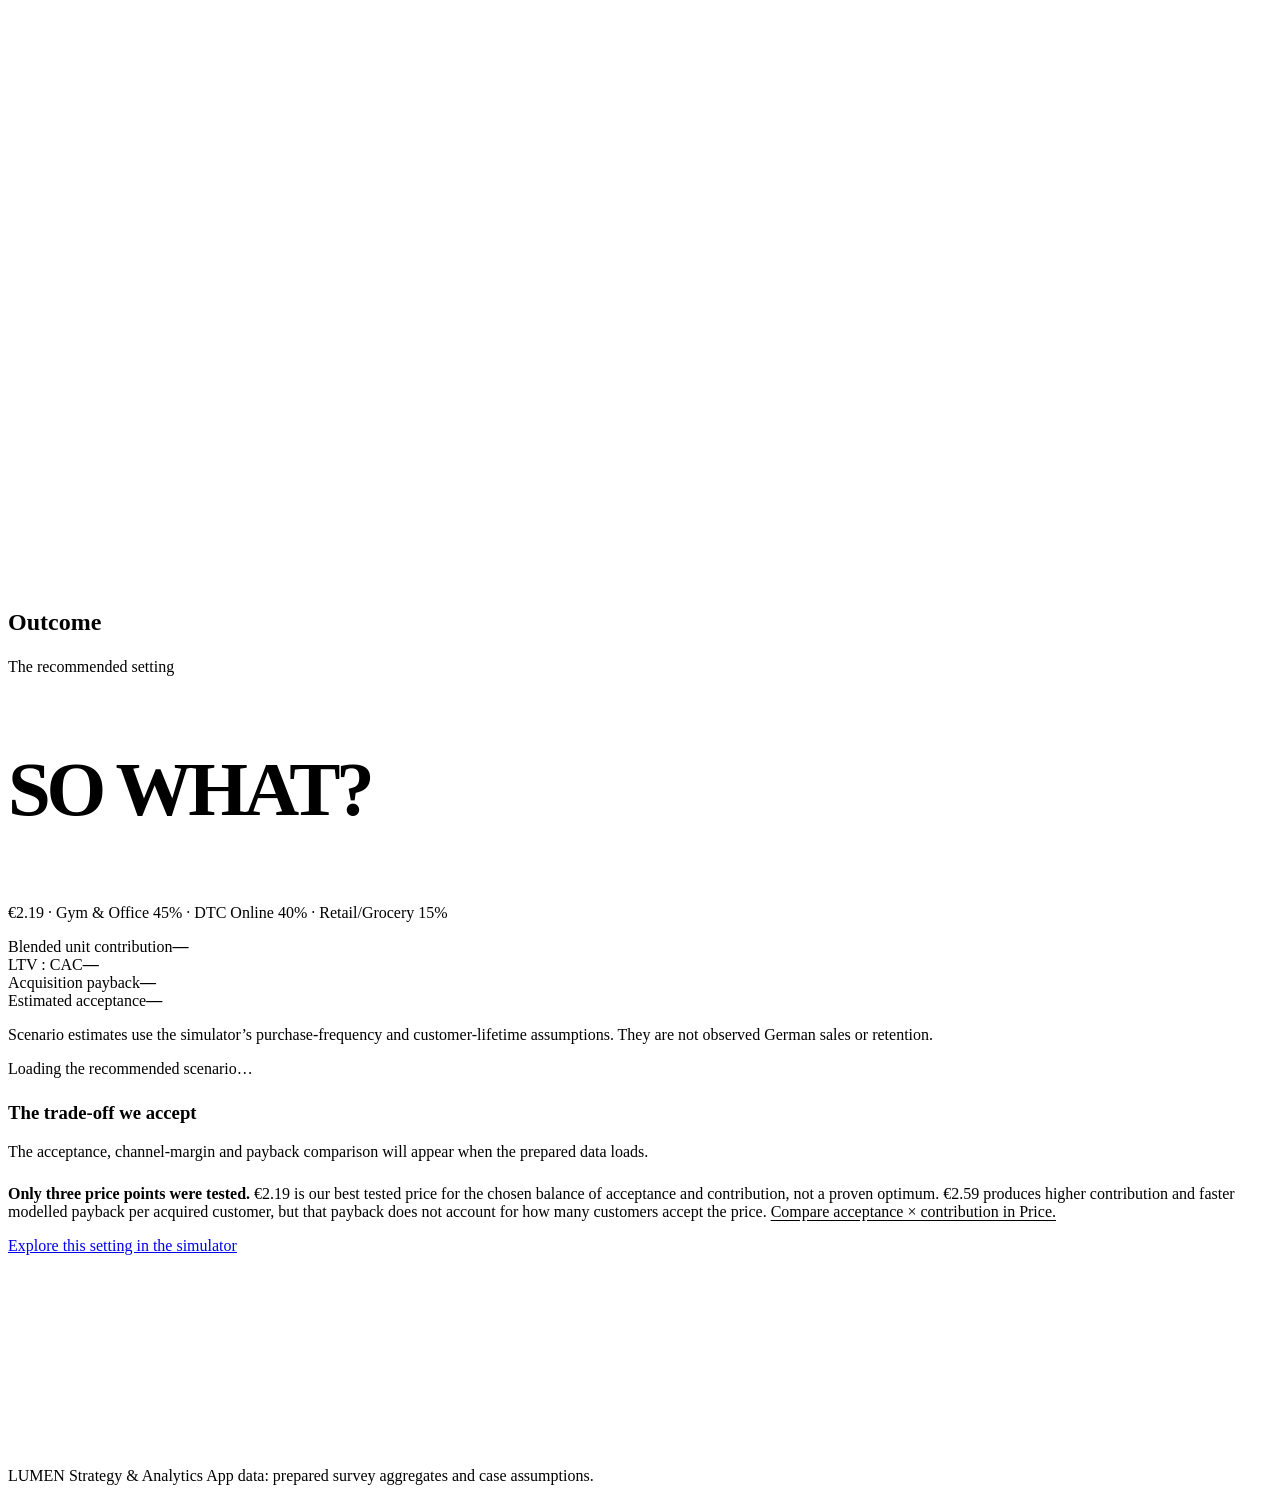
==== commit f0619697: "Add data-driven segment and channel comparisons" ====
--- a/index.html
+++ b/index.html
@@ -49,9 +49,35 @@
       </section>
       <section id="segments" class="story-section" aria-labelledby="segments-title">
         <h2 id="segments-title">Segments</h2>
+        <p class="recommendation">Prioritise intent and price headroom alongside audience size.</p>
+        <p id="segments-status" class="input-help" role="status">Loading segment evidence…</p>
+        <button id="retry-segments" class="button button-secondary" type="button" hidden>Retry segment evidence</button>
+        <div id="segments-results" hidden>
+          <p id="segments-price-context" class="input-help"></p>
+          <div id="segment-comparison" class="segment-comparison"></div>
+          <p class="input-help">Size, purchase intent and average monthly beverage spend come from the synthetic customer survey. The Van Westendorp “too expensive” figure is a segment mean from a separate price-sensitivity sample, whose size is shown on each card. It does not measure the share willing to buy at our price.</p>
+          <div class="decision-note audience-decision">
+            <h3>KEY INSIGHT → OUR DECISION</h3>
+            <p id="segments-insight"></p>
+            <p id="segments-decision"></p>
+          </div>
+        </div>
       </section>
       <section id="channels" class="story-section" aria-labelledby="channels-title">
         <h2 id="channels-title">Channels</h2>
+        <p class="recommendation">Balance where shoppers buy with what each sale returns.</p>
+        <p id="channels-status" class="input-help" role="status">Loading channel economics…</p>
+        <button id="retry-channels" class="button button-secondary" type="button" hidden>Retry channel comparison</button>
+        <div id="channels-results" hidden>
+          <p id="channels-price-context" class="input-help"></p>
+          <div id="channel-comparison" class="channel-comparison"></div>
+          <p class="input-help">Survey preference is a reach proxy, not observed channel sales or guaranteed distribution. Our allocation is a share of launch units, not marketing budget. Contribution is what remains per can after channel deductions and product cost, before acquisition spend.</p>
+          <div class="decision-note audience-decision">
+            <h3>KEY INSIGHT → OUR DECISION</h3>
+            <p id="channels-insight"></p>
+            <p id="channels-decision"></p>
+          </div>
+        </div>
       </section>
       <section id="price" class="story-section" aria-labelledby="price-title">
         <h2 id="price-title">Price</h2>
--- a/story.css
+++ b/story.css
@@ -32,6 +32,23 @@
 #so-what-title { font-family: Georgia, "Times New Roman", serif; font-size: clamp(2.6rem, 6vw, 5.7rem); line-height: .97; letter-spacing: -.055em; }
 .outcome-tradeoff, .outcome-limitation { margin-top: 1.5rem; }
 .outcome-limitation { color: var(--muted); }
+.segment-comparison, .channel-comparison { display: grid; gap: 1rem; margin-top: 1.5rem; }
+.segment-comparison { grid-template-columns: repeat(4, minmax(0, 1fr)); }
+.segment-comparison .audience-card { display: grid; grid-template-rows: 3rem 1.2rem 1fr; }
+.segment-comparison .audience-card .eyebrow { grid-row: 2; }
+.segment-comparison .audience-card dl { grid-row: 3; }
+.channel-comparison { grid-template-columns: repeat(3, minmax(0, 1fr)); }
+.audience-card { min-width: 0; }
+.audience-card h3 { font-size: 1rem; }
+.audience-priority { border-color: var(--accent); }
+.audience-card dl { margin: 1.25rem 0 0; }
+.audience-card dl > div + div { margin-top: 1rem; padding-top: 1rem; border-top: 1px solid var(--line); }
+.audience-card dt { color: var(--muted); font-size: .78rem; }
+.audience-card dd { margin: .3rem 0 0; font-weight: 650; }
+.audience-decision { margin-top: 1.5rem; }
+.audience-decision p + p { margin-top: .75rem; }
+@media (max-width: 1000px) { .segment-comparison { grid-template-columns: repeat(2, minmax(0, 1fr)); } }
+@media (max-width: 600px) { .segment-comparison, .channel-comparison { grid-template-columns: 1fr; } }
 .price-choice-controls { margin: 1.5rem 0 0; padding: 0; border: 0; }
 .price-choice-controls legend { margin-bottom: .8rem; font-weight: 750; }
 .price-choices { display: grid; grid-template-columns: repeat(3, minmax(0, 1fr)); gap: .7rem; }
@@ -59,6 +76,10 @@
   .price-choice-metrics div, .price-choice-metrics div:nth-child(2n) { border-right: 0; border-bottom: 1px solid var(--line); }
   .price-choice-metrics div:last-child { border-bottom: 0; }
   .price-choices .position-segment { padding: .8rem .4rem; gap: .3rem; }
+  .price-choices .position-segment { flex-wrap: wrap; }
+  .price-choices .position-segment > span { flex-basis: 100%; }
+  .price-comparison-table { min-width: 0; table-layout: fixed; font-size: .75rem; }
+  .price-comparison-table th, .price-comparison-table td { padding: .5rem .25rem; overflow-wrap: anywhere; }
 }
 
 @media (max-width: 1100px) {
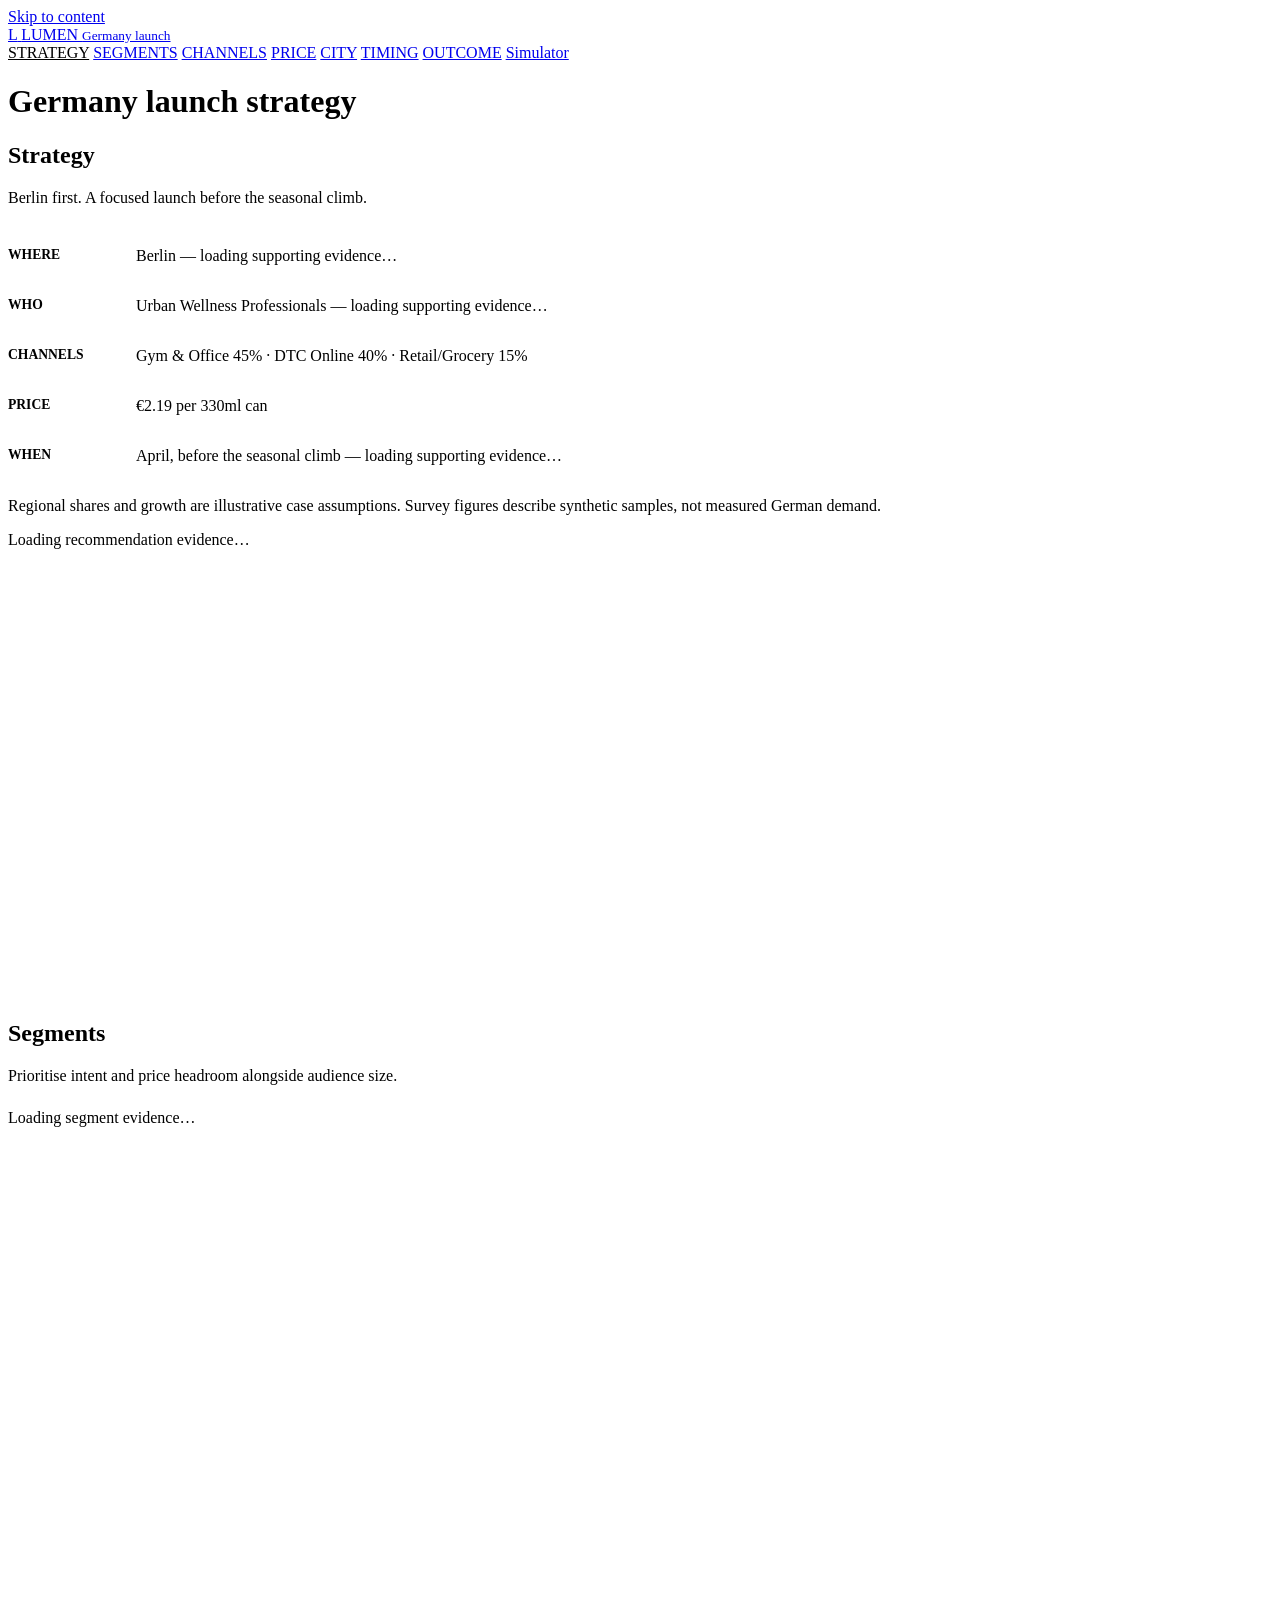
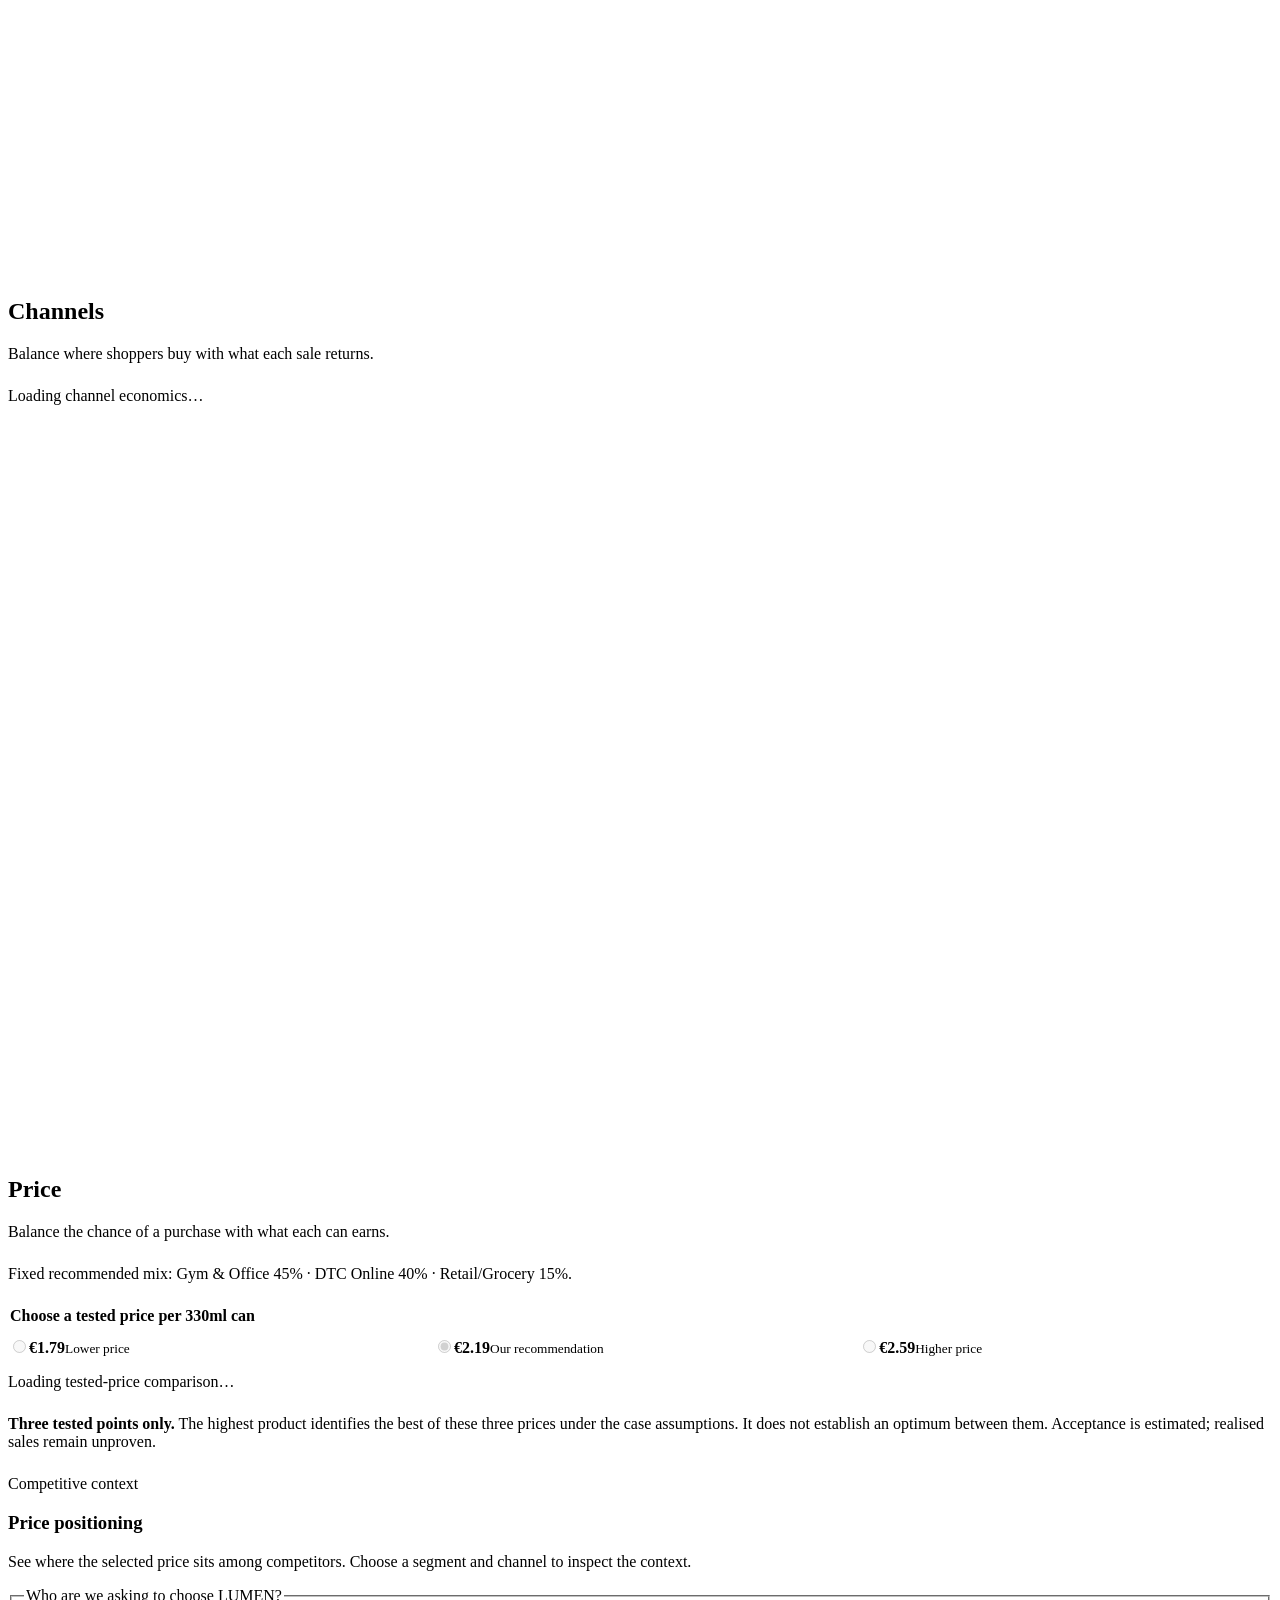
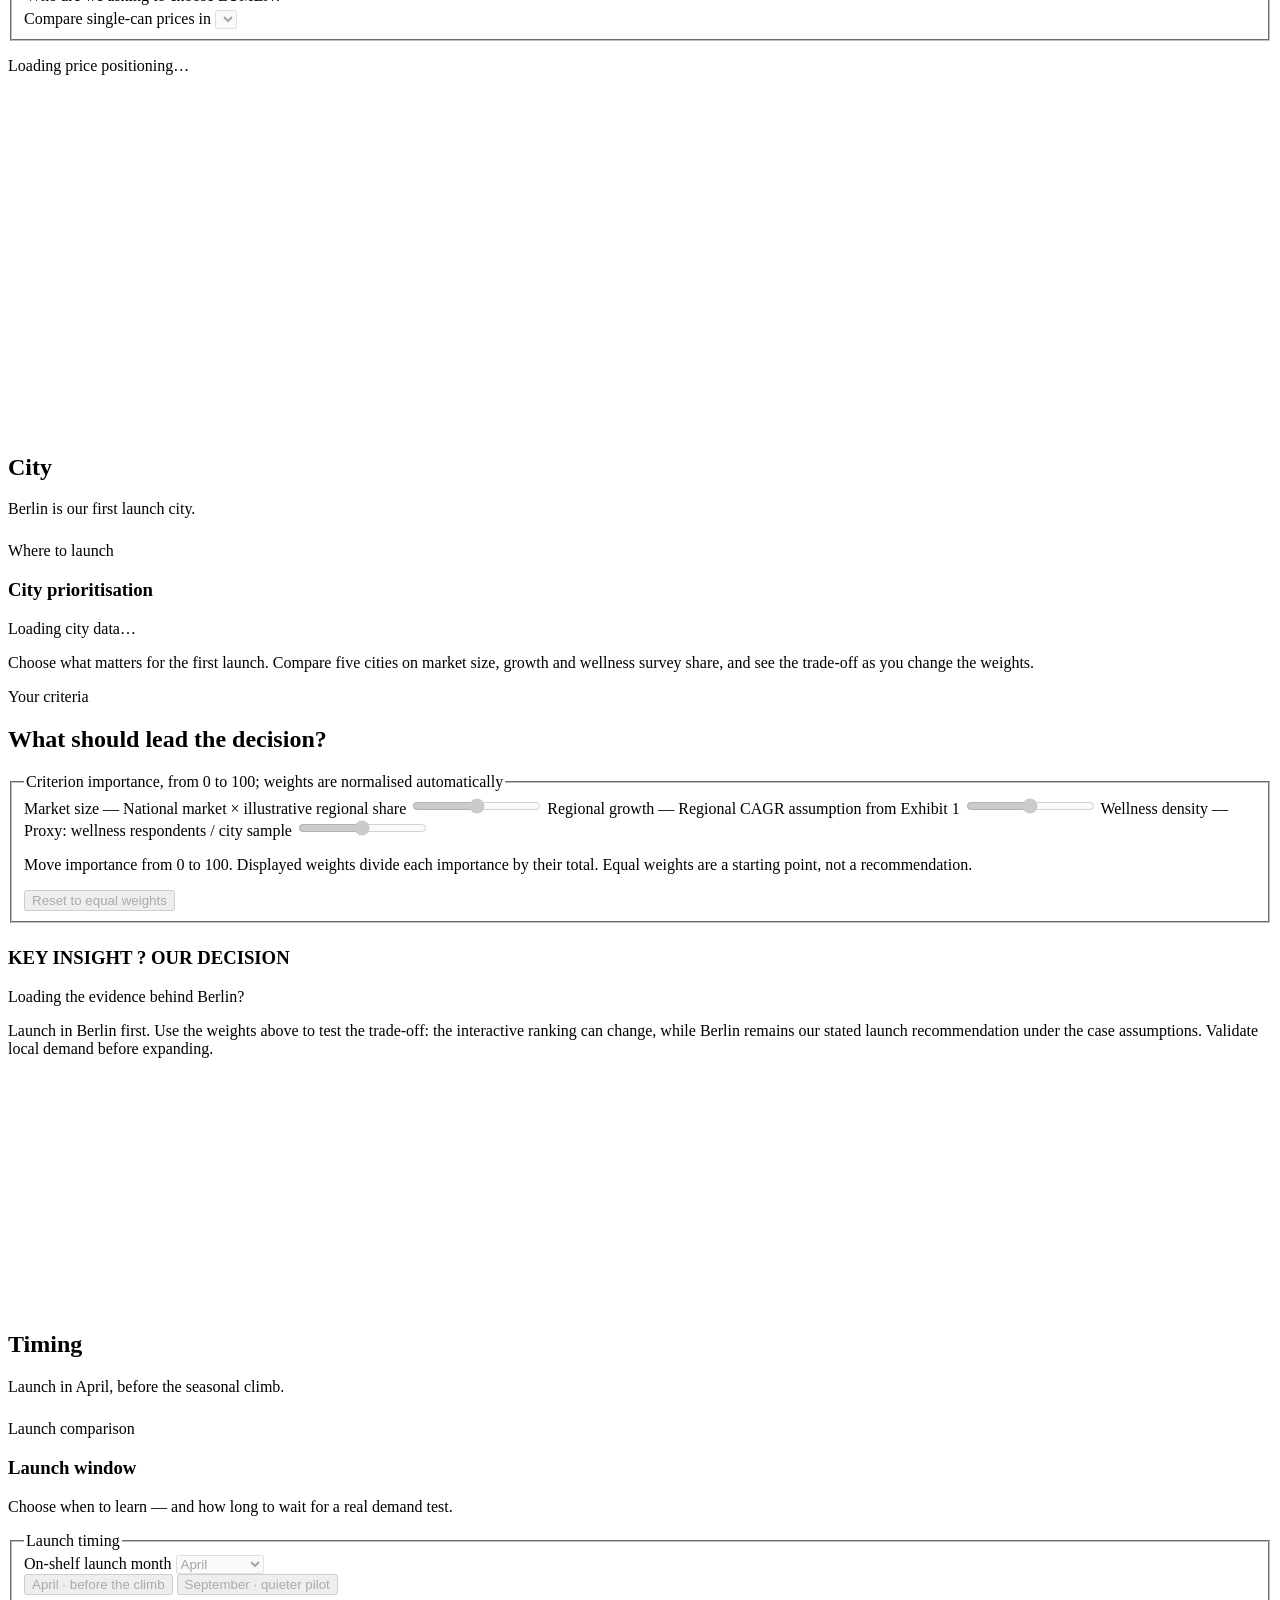
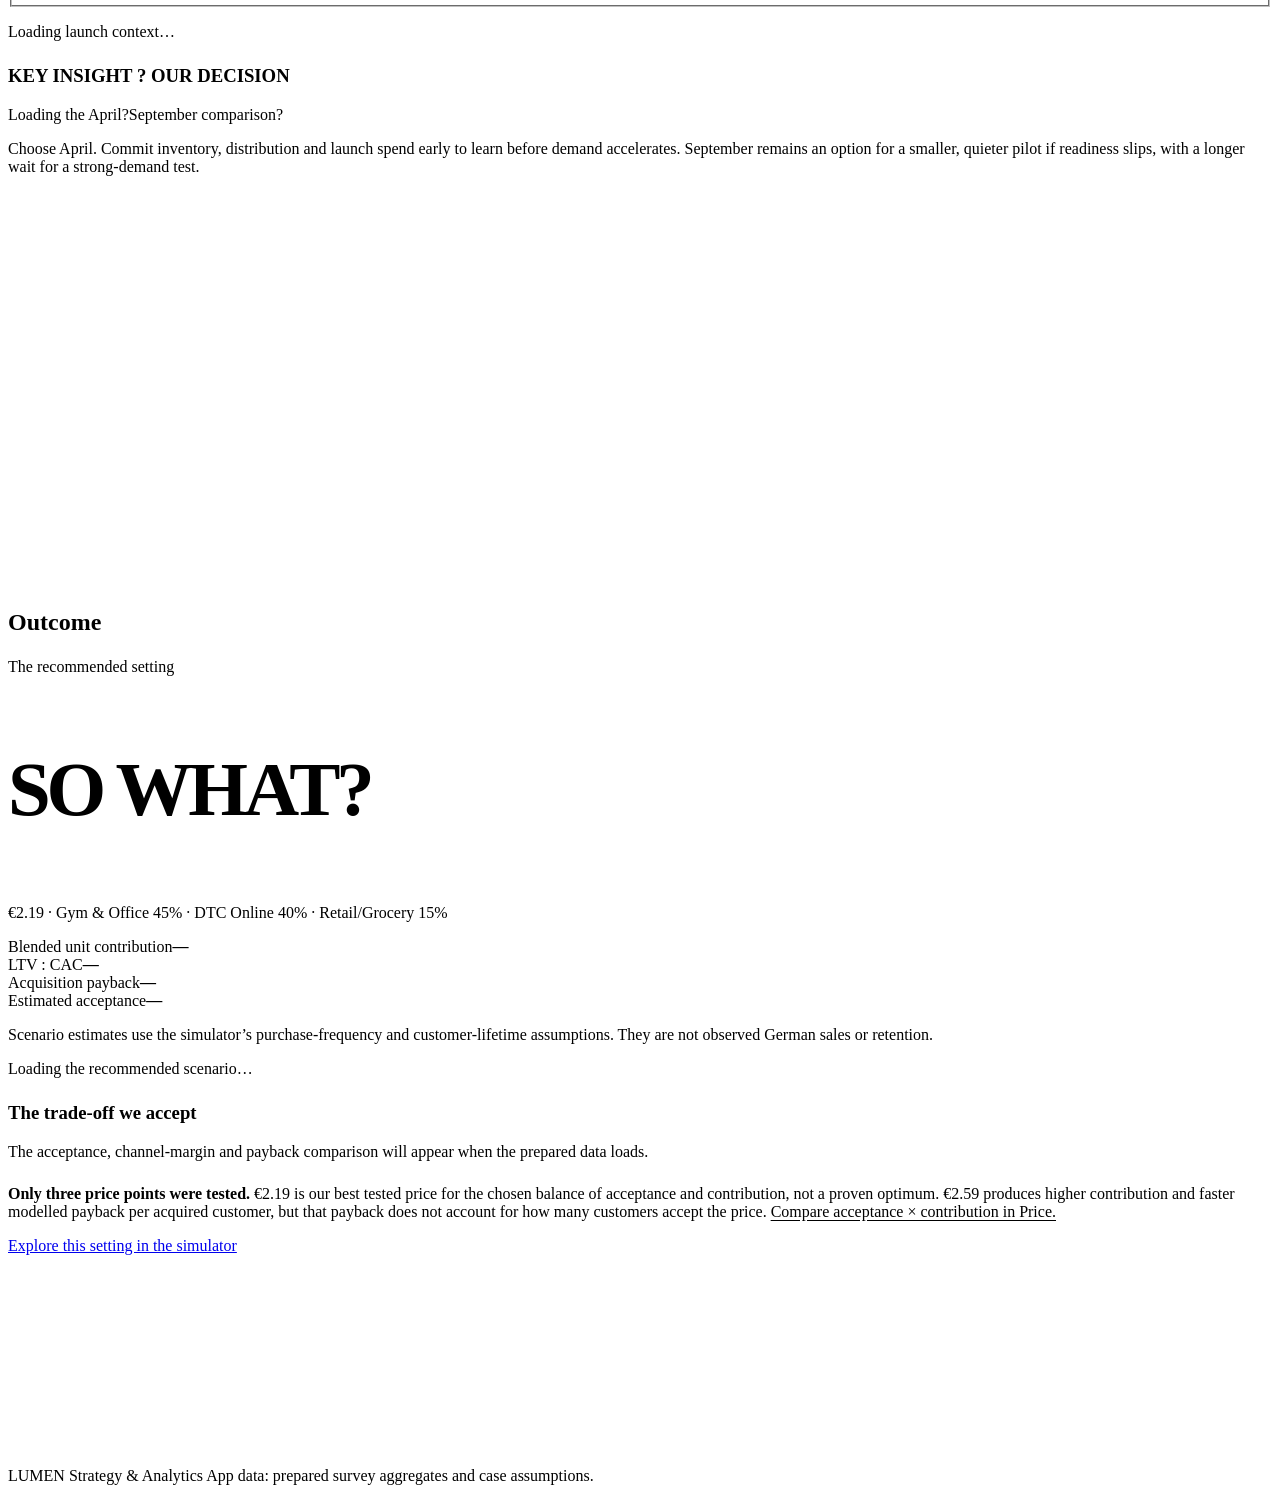
==== commit cf010657: "Relocate city and timing tools into the story" ====
--- a/index.html
+++ b/index.html
@@ -155,9 +155,145 @@
       </section>
       <section id="city" class="story-section" aria-labelledby="city-title">
         <h2 id="city-title">City</h2>
+        <p class="recommendation">Berlin is our first launch city.</p>
+      <div id="cities" aria-labelledby="cities-title">
+        <div class="view-header">
+          <div>
+            <p class="eyebrow">Where to launch</p>
+            <h3 id="cities-title">City prioritisation</h3>
+          </div>
+          <span class="status-pill" id="city-status" role="status">Loading city data…</span>
+        </div>
+        <p class="lede">Choose what matters for the first launch. Compare five cities on market size, growth and wellness survey share, and see the trade-off as you change the weights.</p>
+
+        <section class="panel city-weights" aria-labelledby="city-weights-title">
+          <div class="panel-heading">
+            <p class="eyebrow">Your criteria</p>
+            <h2 id="city-weights-title">What should lead the decision?</h2>
+          </div>
+          <form id="city-form">
+            <fieldset id="city-controls" disabled>
+              <legend class="sr-only">Criterion importance, from 0 to 100; weights are normalised automatically</legend>
+              <div class="city-weight-grid">
+                <label for="weight-marketSizeEur"><span class="criterion-label"><i class="criterion-0"></i>Market size <output id="share-marketSizeEur" for="weight-marketSizeEur">—</output></span>
+                  <span class="weight-description">National market × illustrative regional share</span>
+                  <input id="weight-marketSizeEur" type="range" min="0" max="100" step="1" value="50" aria-describedby="city-weight-help">
+                </label>
+                <label for="weight-growth"><span class="criterion-label"><i class="criterion-1"></i>Regional growth <output id="share-growth" for="weight-growth">—</output></span>
+                  <span class="weight-description">Regional CAGR assumption from Exhibit 1</span>
+                  <input id="weight-growth" type="range" min="0" max="100" step="1" value="50" aria-describedby="city-weight-help">
+                </label>
+                <label for="weight-wellnessDensity"><span class="criterion-label"><i class="criterion-2"></i>Wellness density <output id="share-wellnessDensity" for="weight-wellnessDensity">—</output></span>
+                  <span class="weight-description">Proxy: wellness respondents / city sample</span>
+                  <input id="weight-wellnessDensity" type="range" min="0" max="100" step="1" value="50" aria-describedby="city-weight-help city-proxy-note">
+                </label>
+              </div>
+              <div class="city-weight-footer">
+                <p id="city-weight-help" class="input-help">Move importance from 0 to 100. Displayed weights divide each importance by their total. Equal weights are a starting point, not a recommendation.</p>
+                <button id="city-reset-weights" type="button" class="button button-secondary">Reset to equal weights</button>
+              </div>
+            </fieldset>
+          </form>
+          <p id="city-weight-summary" class="sr-only" aria-live="polite"></p>
+          <p id="city-error" class="validation-message" role="alert" hidden></p>
+          <button id="retry-cities" type="button" class="button button-secondary" hidden>Retry loading</button>
+        </section>
+
+        <div id="city-results" hidden>
+          <section class="panel city-panel" aria-labelledby="city-ranking-title">
+            <div class="panel-heading">
+              <p class="eyebrow">Relative priorities</p>
+              <h2 id="city-ranking-title">Candidate cities</h2>
+              <p id="city-ranking-summary" aria-live="polite"></p>
+            </div>
+            <div class="city-table-scroll" role="region" aria-label="City ranking table; scroll horizontally on small screens" tabindex="0">
+              <table class="city-table">
+                <caption class="sr-only">Weighted city ranking with contributions, raw inputs and change from equal weights</caption>
+                <thead><tr><th scope="col">Rank</th><th scope="col">City / sample</th><th scope="col">Priority index / 100</th><th scope="col">Market size<br><small>2026 · illustrative</small></th><th scope="col">Growth<br><small>CAGR</small></th><th scope="col">Wellness<br><small>Survey share</small></th><th scope="col">Rank change<br><small>vs equal weights</small></th></tr></thead>
+                <tbody id="city-ranking-body"></tbody>
+              </table>
+            </div>
+            <p class="input-help">Bar colours match the three criteria above. Contributions add to the index before display rounding. Ties share a rank; tied cities appear alphabetically. Select a city to inspect its survey evidence.</p>
+            <div class="decision-note city-tradeoff"><h3>The trade-off</h3><p id="city-tradeoff"></p></div>
+            <details class="model-notes">
+              <summary>Scoring, sources and limits</summary>
+              <p id="city-source-context"></p>
+              <p>Each criterion is scaled across these five cities: 100 × (city value − lowest value) / (highest − lowest). The index is the sum of the three scaled values × your normalised weights. A criterion identical across all cities gets 50 for everyone. Zero means lowest in this comparison, not no opportunity.</p>
+              <p id="city-proxy-note">Wellness density is a proxy: the share of Urban Wellness Professionals among all respondents in each city. This is survey composition, not a measured population share or a count of wellness venues. The survey has not been population-weighted. City purchase intent is context only.</p>
+              <p>Reliability is a sample-size flag, not statistical confidence: n ≥ 15 reliable; n = 8–14 directional; n &lt; 8 insufficient. Only city-level inputs enter the ranking. All segment-level averages are diagnostic only; intent is withheld for n &lt; 8. Ranking is unavailable if a candidate city's total sample falls below 15.</p>
+              <p>The regional shares and growth rates are illustrative case assumptions. This screen does not estimate LUMEN market share, city acquisition costs, distribution access or city ROI. Small score gaps do not establish a meaningful difference.</p>
+            </details>
+            <p id="city-other-context" class="input-help"></p>
+          </section>
+
+          <section class="panel city-diagnostics" aria-labelledby="city-diagnostic-title">
+            <div class="city-diagnostic-heading">
+              <div><p class="eyebrow">Evidence behind the comparison</p><h2 id="city-diagnostic-title">City survey diagnostics</h2></div>
+              <label for="city-diagnostic-select">Inspect city <select id="city-diagnostic-select"></select></label>
+            </div>
+            <p id="city-survey-summary"></p>
+            <p class="input-help">Segment averages below never change the ranking. Small samples limit interpretation even when a city total passes the reliability threshold.</p>
+            <div id="city-segment-diagnostics" class="city-segment-grid"></div>
+          </section>
+        </div>
+      </div>
+        <div class="decision-note audience-decision">
+          <h3>KEY INSIGHT ? OUR DECISION</h3>
+          <p id="city-insight">Loading the evidence behind Berlin?</p>
+          <p>Launch in Berlin first. Use the weights above to test the trade-off: the interactive ranking can change, while Berlin remains our stated launch recommendation under the case assumptions. Validate local demand before expanding.</p>
+        </div>
       </section>
       <section id="timing" class="story-section" aria-labelledby="timing-title">
         <h2 id="timing-title">Timing</h2>
+        <p class="recommendation">Launch in April, before the seasonal climb.</p>
+          <article class="panel diagnostic-card launch-panel" aria-labelledby="launch-window-title">
+            <p class="eyebrow">Launch comparison</p>
+            <h3 id="launch-window-title">Launch window</h3>
+            <p class="launch-intro">Choose when to learn — and how long to wait for a real demand test.</p>
+            <fieldset id="launch-controls" disabled>
+              <legend class="sr-only">Launch timing</legend>
+              <label for="launch-month">On-shelf launch month
+                <select id="launch-month">
+                  <option value="1">January</option><option value="2">February</option><option value="3">March</option>
+                  <option value="4" selected>April</option><option value="5">May</option><option value="6">June</option>
+                  <option value="7">July</option><option value="8">August</option><option value="9">September</option>
+                  <option value="10">October</option><option value="11">November</option><option value="12">December</option>
+                </select>
+              </label>
+              <div class="launch-presets" aria-label="Compare launch approaches">
+                <button class="button button-secondary" type="button" data-launch-preset="4" aria-pressed="true">April · before the climb</button>
+                <button class="button button-secondary" type="button" data-launch-preset="9" aria-pressed="false">September · quieter pilot</button>
+              </div>
+            </fieldset>
+            <p id="launch-status" class="input-help" role="status">Loading launch context…</p>
+            <button id="retry-launch" class="button button-secondary" type="button" hidden>Retry loading</button>
+            <div id="launch-results" hidden>
+              <div class="launch-assessment" aria-live="polite" aria-atomic="true">
+                <p id="launch-selection-summary" class="launch-selection-summary"></p>
+                <div class="launch-metrics">
+                  <div><strong id="launch-wait"></strong><span id="launch-test-month"></span></div>
+                  <div><strong id="launch-exposure"></strong><span id="launch-exposure-label"></span></div>
+                </div>
+                <div class="decision-note"><h3>What this timing costs</h3><p id="launch-tradeoff"></p></div>
+              </div>
+              <figure class="launch-figure">
+                <figcaption>Monthly demand index <span>Dashed line = source baseline 100 · highlighted column = launch</span><span>Temperature strip below = average German temperature (°C)</span></figcaption>
+                <div id="launch-chart" class="launch-chart-scroll" tabindex="0" role="region" aria-label="Year of demand and separate temperature strip; scroll horizontally on small screens"></div>
+                <p class="input-help launch-scroll-help">Scroll to compare all 12 months. Launch values also appear above.</p>
+              </figure>
+              <p id="launch-comparison" class="input-help"></p>
+              <p class="input-help">A cheaper learning phase means deliberately limiting pilot spend; the data does not establish lower CAC in quieter months. Temperature is context, not a causal demand model. Timing does not change the recommended Outcome or simulator calculations; no euro cost or sales forecast is implied.</p>
+              <details class="model-notes"><summary>Timing method and monthly values</summary>
+                <p id="launch-method"></p>
+                <table class="launch-data-table"><caption>Demand index and average German temperature</caption><thead><tr><th scope="col">Month</th><th scope="col">Index</th><th scope="col">Temperature</th></tr></thead><tbody id="launch-data-body"></tbody></table>
+              </details>
+            </div>
+          </article>
+        <div class="decision-note audience-decision">
+          <h3>KEY INSIGHT ? OUR DECISION</h3>
+          <p id="timing-insight">Loading the April?September comparison?</p>
+          <p>Choose April. Commit inventory, distribution and launch spend early to learn before demand accelerates. September remains an option for a smaller, quieter pilot if readiness slips, with a longer wait for a strong-demand test.</p>
+        </div>
       </section>
       <section id="outcome" class="story-section" aria-labelledby="outcome-title">
         <h2 id="outcome-title">Outcome</h2>
--- a/story.css
+++ b/story.css
@@ -47,6 +47,8 @@
 .audience-card dd { margin: .3rem 0 0; font-weight: 650; }
 .audience-decision { margin-top: 1.5rem; }
 .audience-decision p + p { margin-top: .75rem; }
+#cities .view-header { margin-top: 1.5rem; }
+#timing .launch-panel { margin-top: 1.5rem; }
 @media (max-width: 1000px) { .segment-comparison { grid-template-columns: repeat(2, minmax(0, 1fr)); } }
 @media (max-width: 600px) { .segment-comparison, .channel-comparison { grid-template-columns: 1fr; } }
 .price-choice-controls { margin: 1.5rem 0 0; padding: 0; border: 0; }
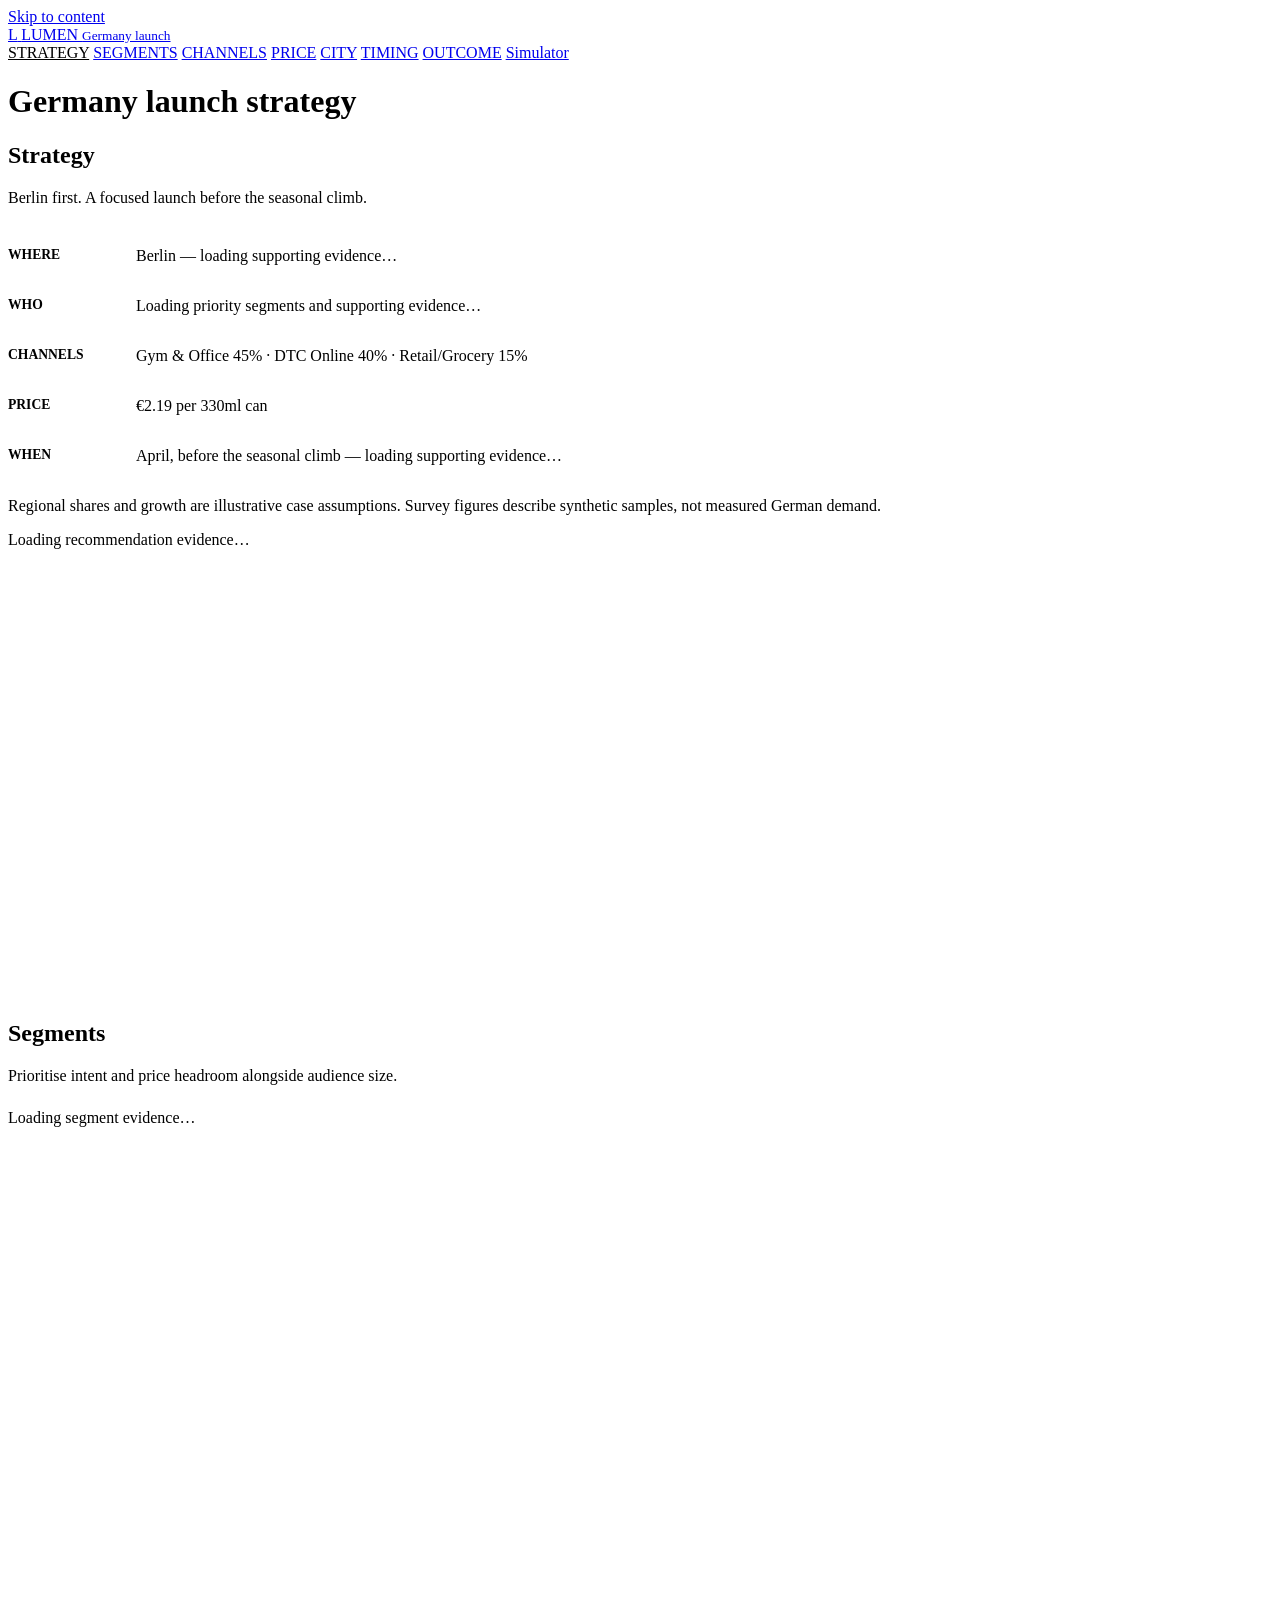
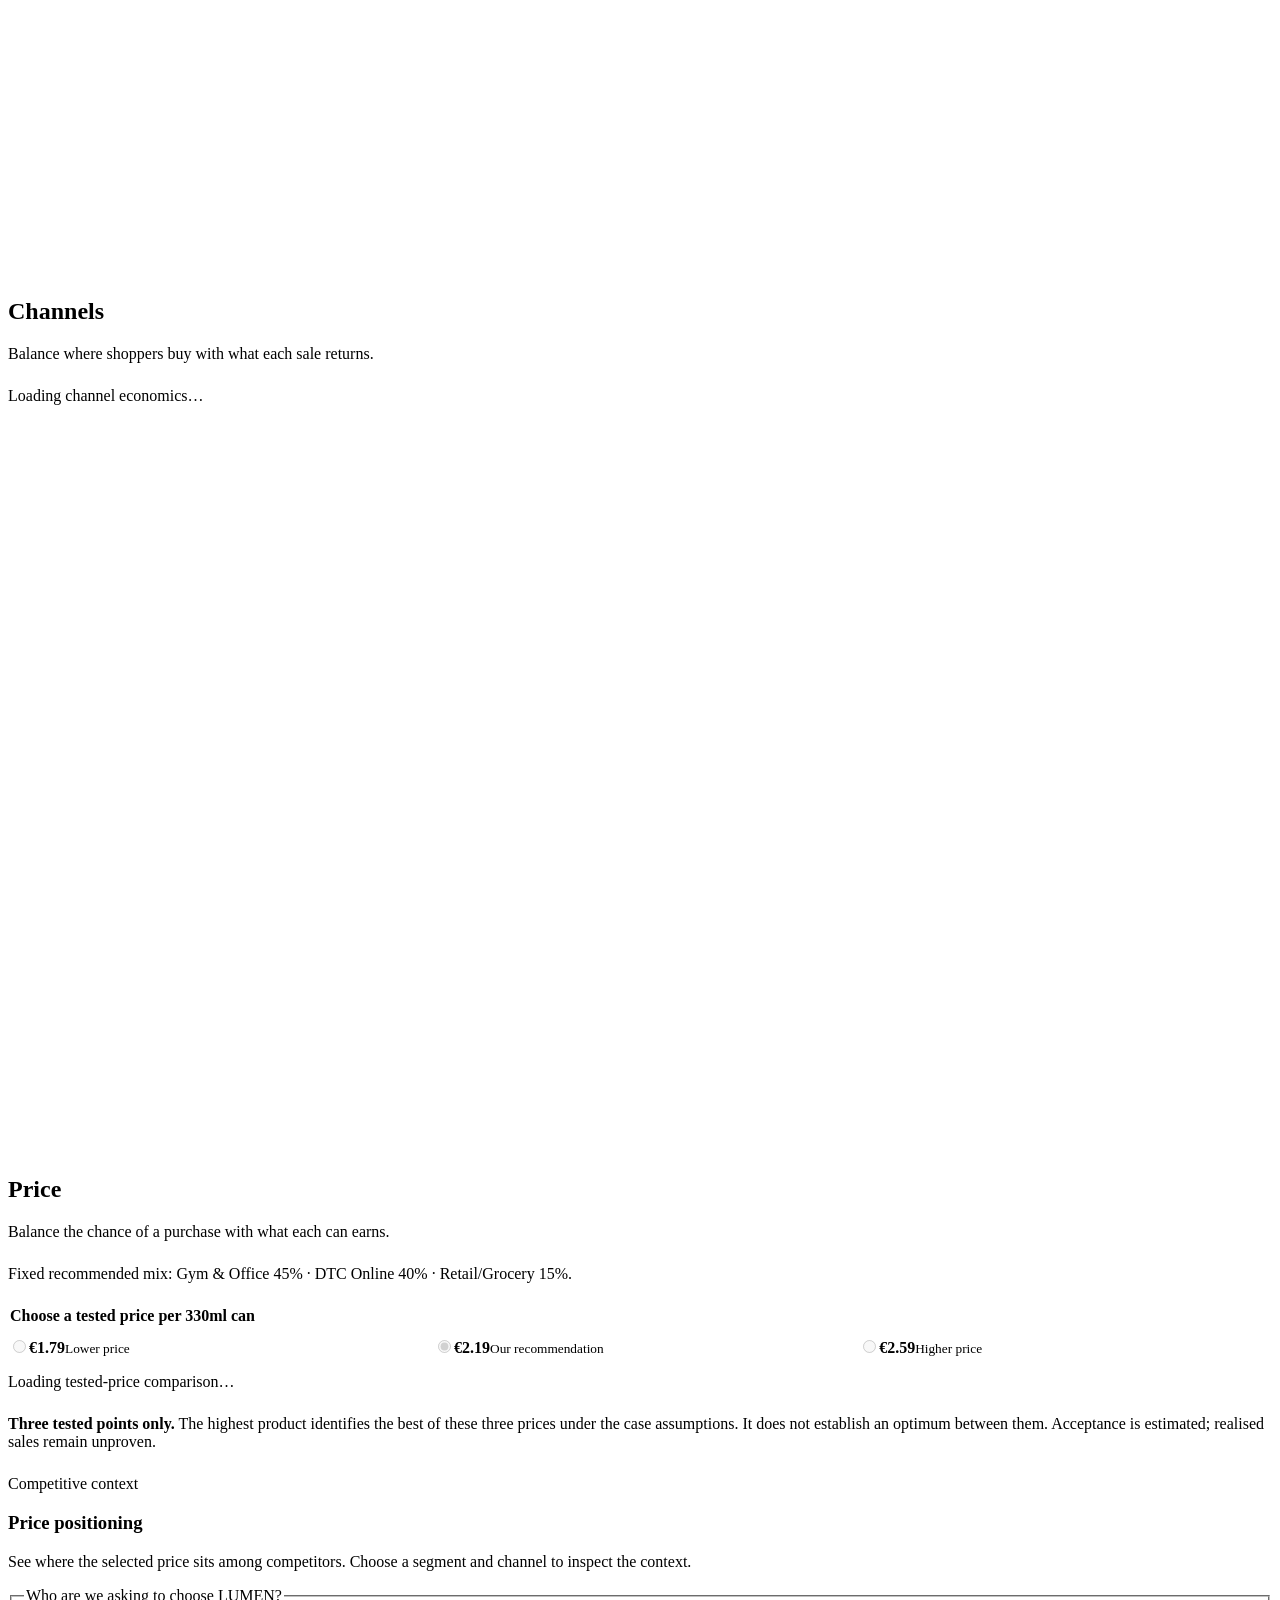
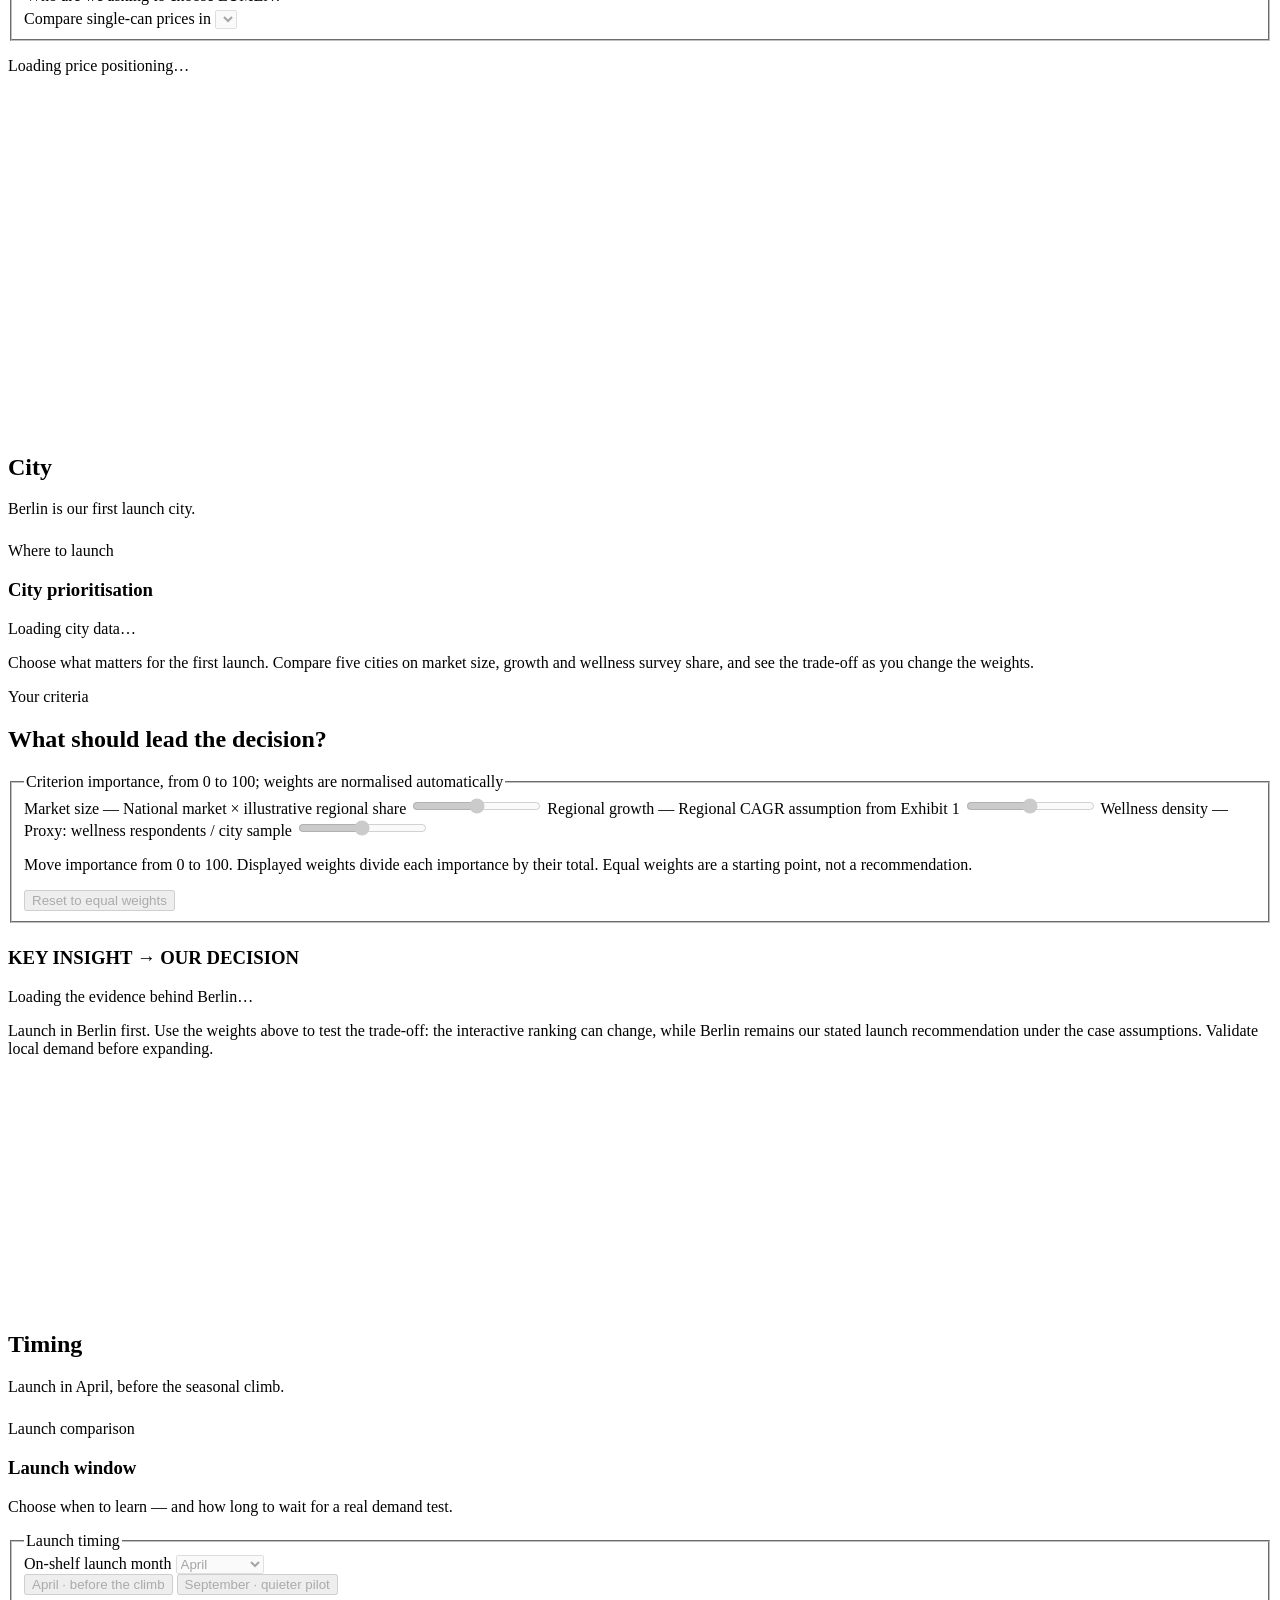
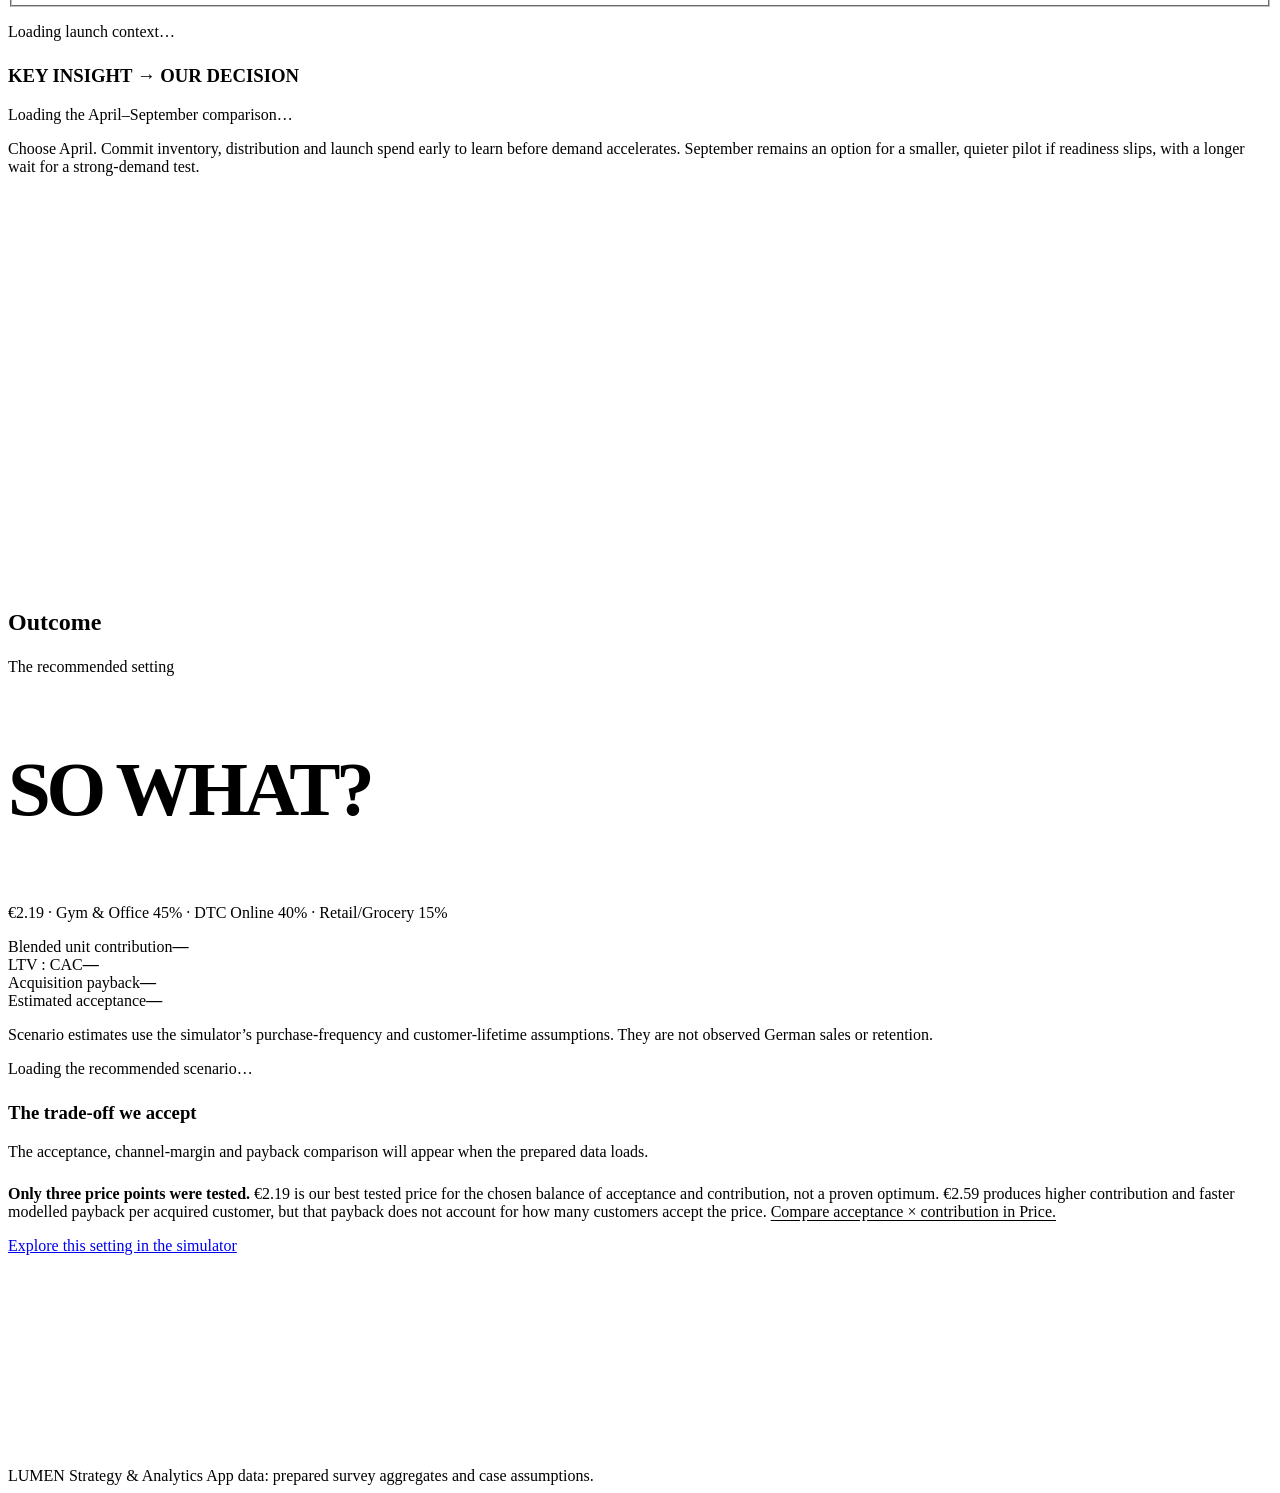
==== commit b4e7b744: "Align simulator defaults with the recommendation and remove hardcoded figures" ====
--- a/index.html
+++ b/index.html
@@ -36,7 +36,7 @@
         <p class="recommendation">Berlin first. A focused launch before the seasonal climb.</p>
         <ul class="strategy-decisions">
           <li><strong>WHERE</strong><span id="strategy-where">Berlin — loading supporting evidence…</span></li>
-          <li><strong>WHO</strong><span id="strategy-who">Urban Wellness Professionals — loading supporting evidence…</span></li>
+          <li><strong>WHO</strong><span id="strategy-who">Loading priority segments and supporting evidence…</span></li>
           <li><strong>CHANNELS</strong><span id="strategy-channels">Gym &amp; Office 45% · DTC Online 40% · Retail/Grocery 15%</span></li>
           <li><strong>PRICE</strong><span id="strategy-price">€2.19 per 330ml can</span></li>
           <li><strong>WHEN</strong><span id="strategy-when">April, before the seasonal climb — loading supporting evidence…</span></li>
@@ -238,8 +238,8 @@
         </div>
       </div>
         <div class="decision-note audience-decision">
-          <h3>KEY INSIGHT ? OUR DECISION</h3>
-          <p id="city-insight">Loading the evidence behind Berlin?</p>
+          <h3>KEY INSIGHT → OUR DECISION</h3>
+          <p id="city-insight">Loading the evidence behind Berlin…</p>
           <p>Launch in Berlin first. Use the weights above to test the trade-off: the interactive ranking can change, while Berlin remains our stated launch recommendation under the case assumptions. Validate local demand before expanding.</p>
         </div>
       </section>
@@ -290,8 +290,8 @@
             </div>
           </article>
         <div class="decision-note audience-decision">
-          <h3>KEY INSIGHT ? OUR DECISION</h3>
-          <p id="timing-insight">Loading the April?September comparison?</p>
+          <h3>KEY INSIGHT → OUR DECISION</h3>
+          <p id="timing-insight">Loading the April–September comparison…</p>
           <p>Choose April. Commit inventory, distribution and launch spend early to learn before demand accelerates. September remains an option for a smaller, quieter pilot if readiness slips, with a longer wait for a strong-demand test.</p>
         </div>
       </section>
